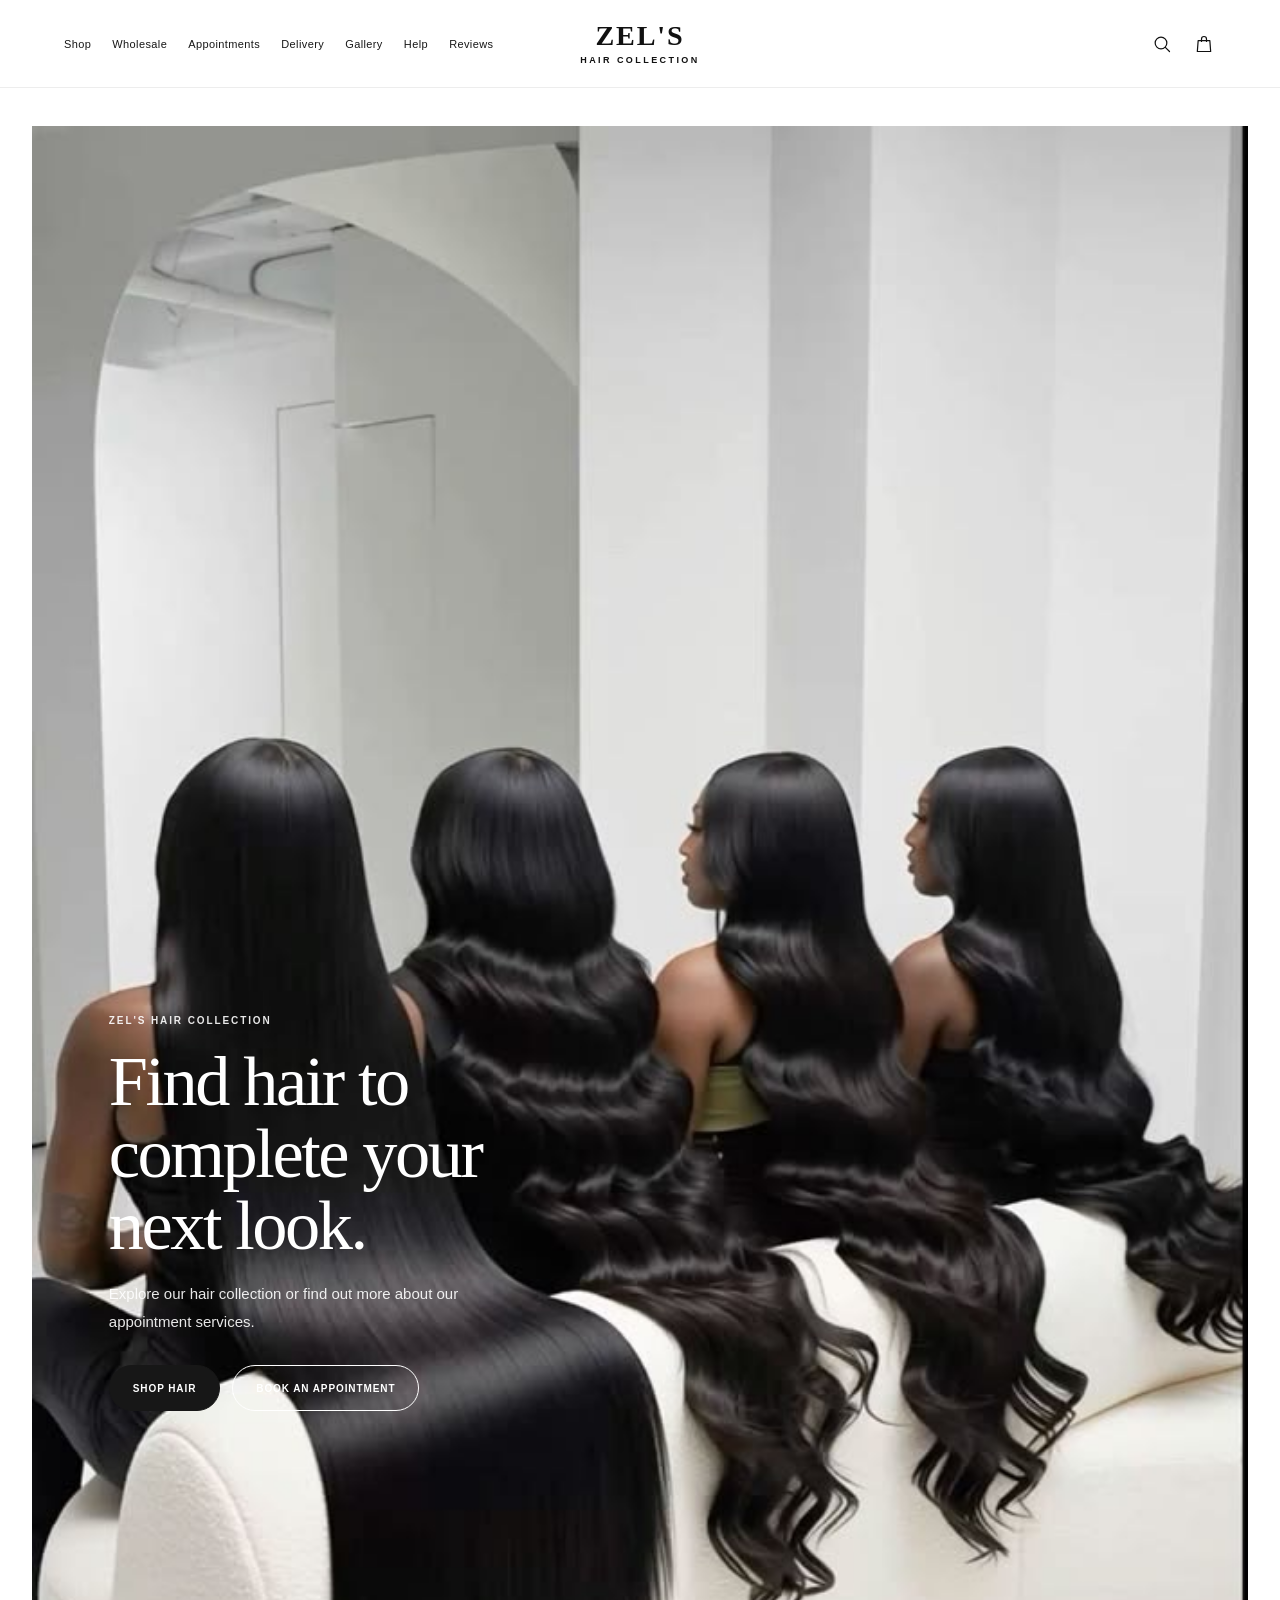
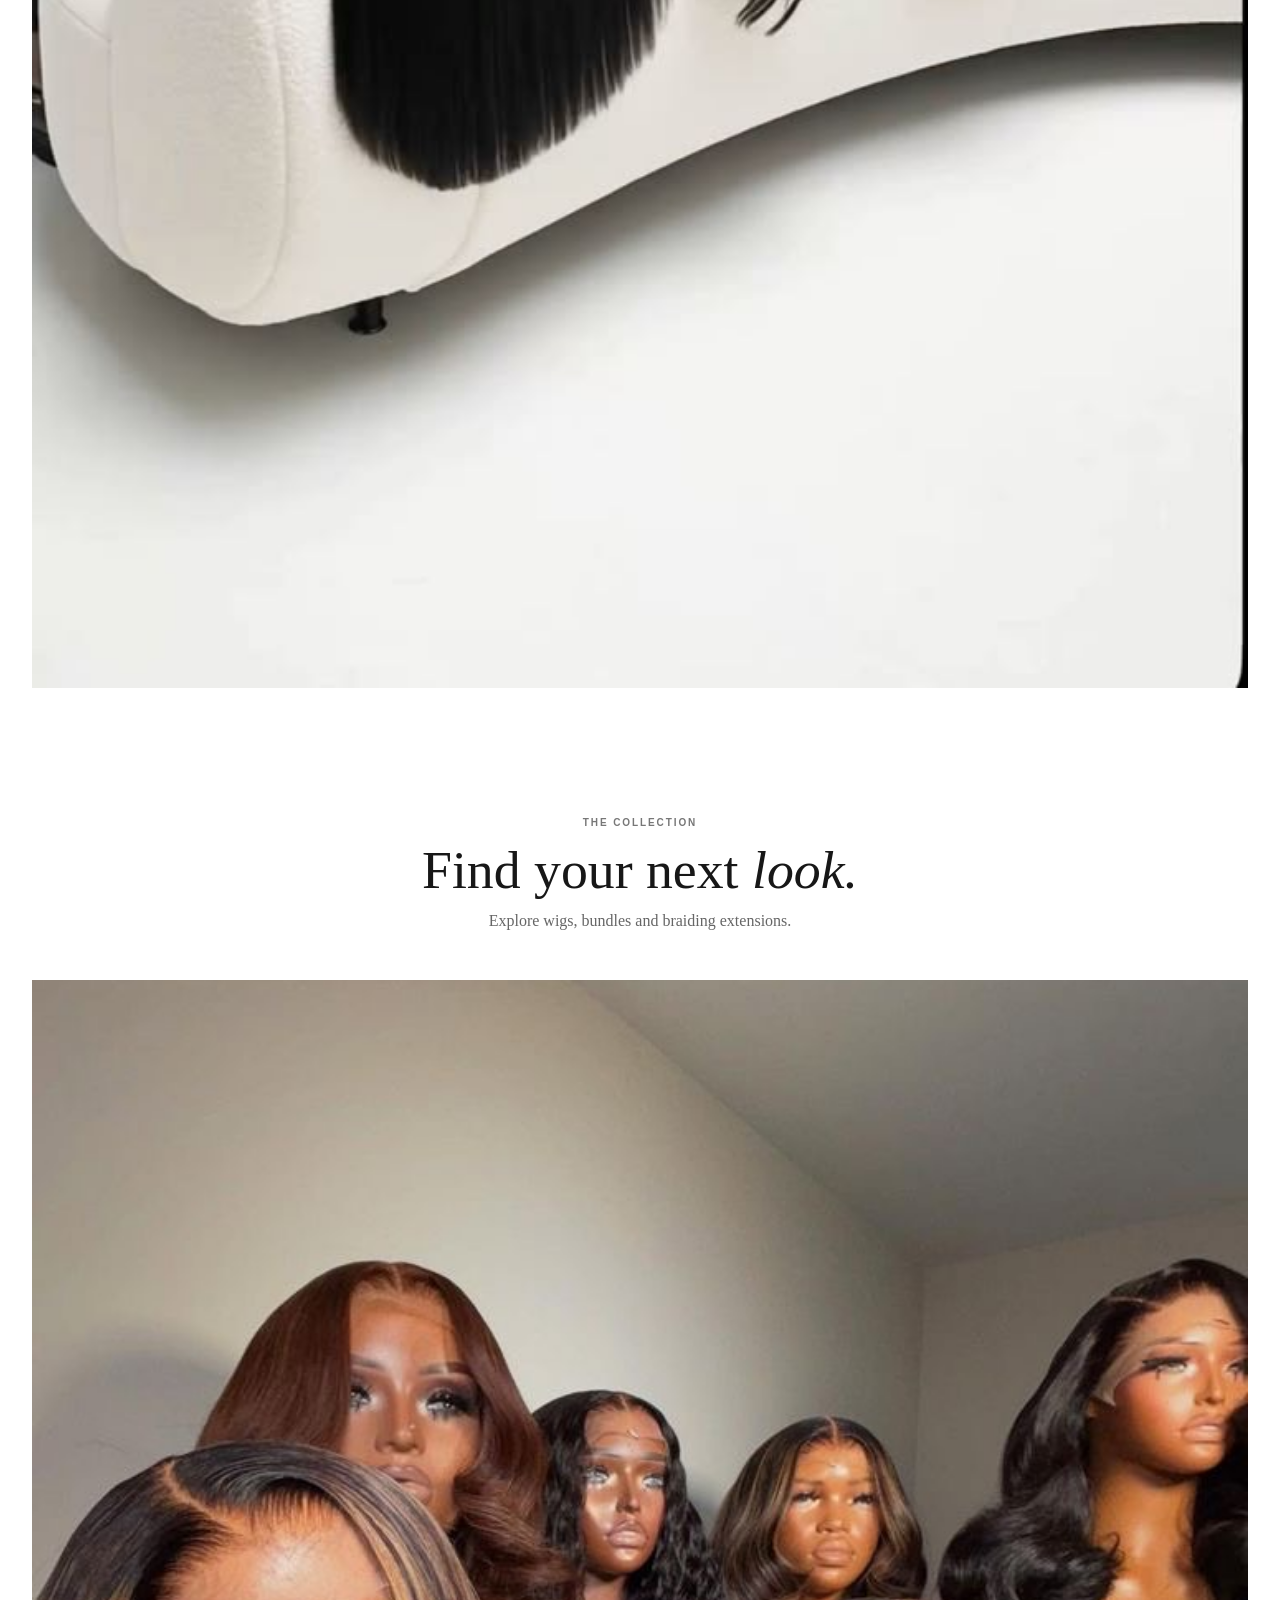
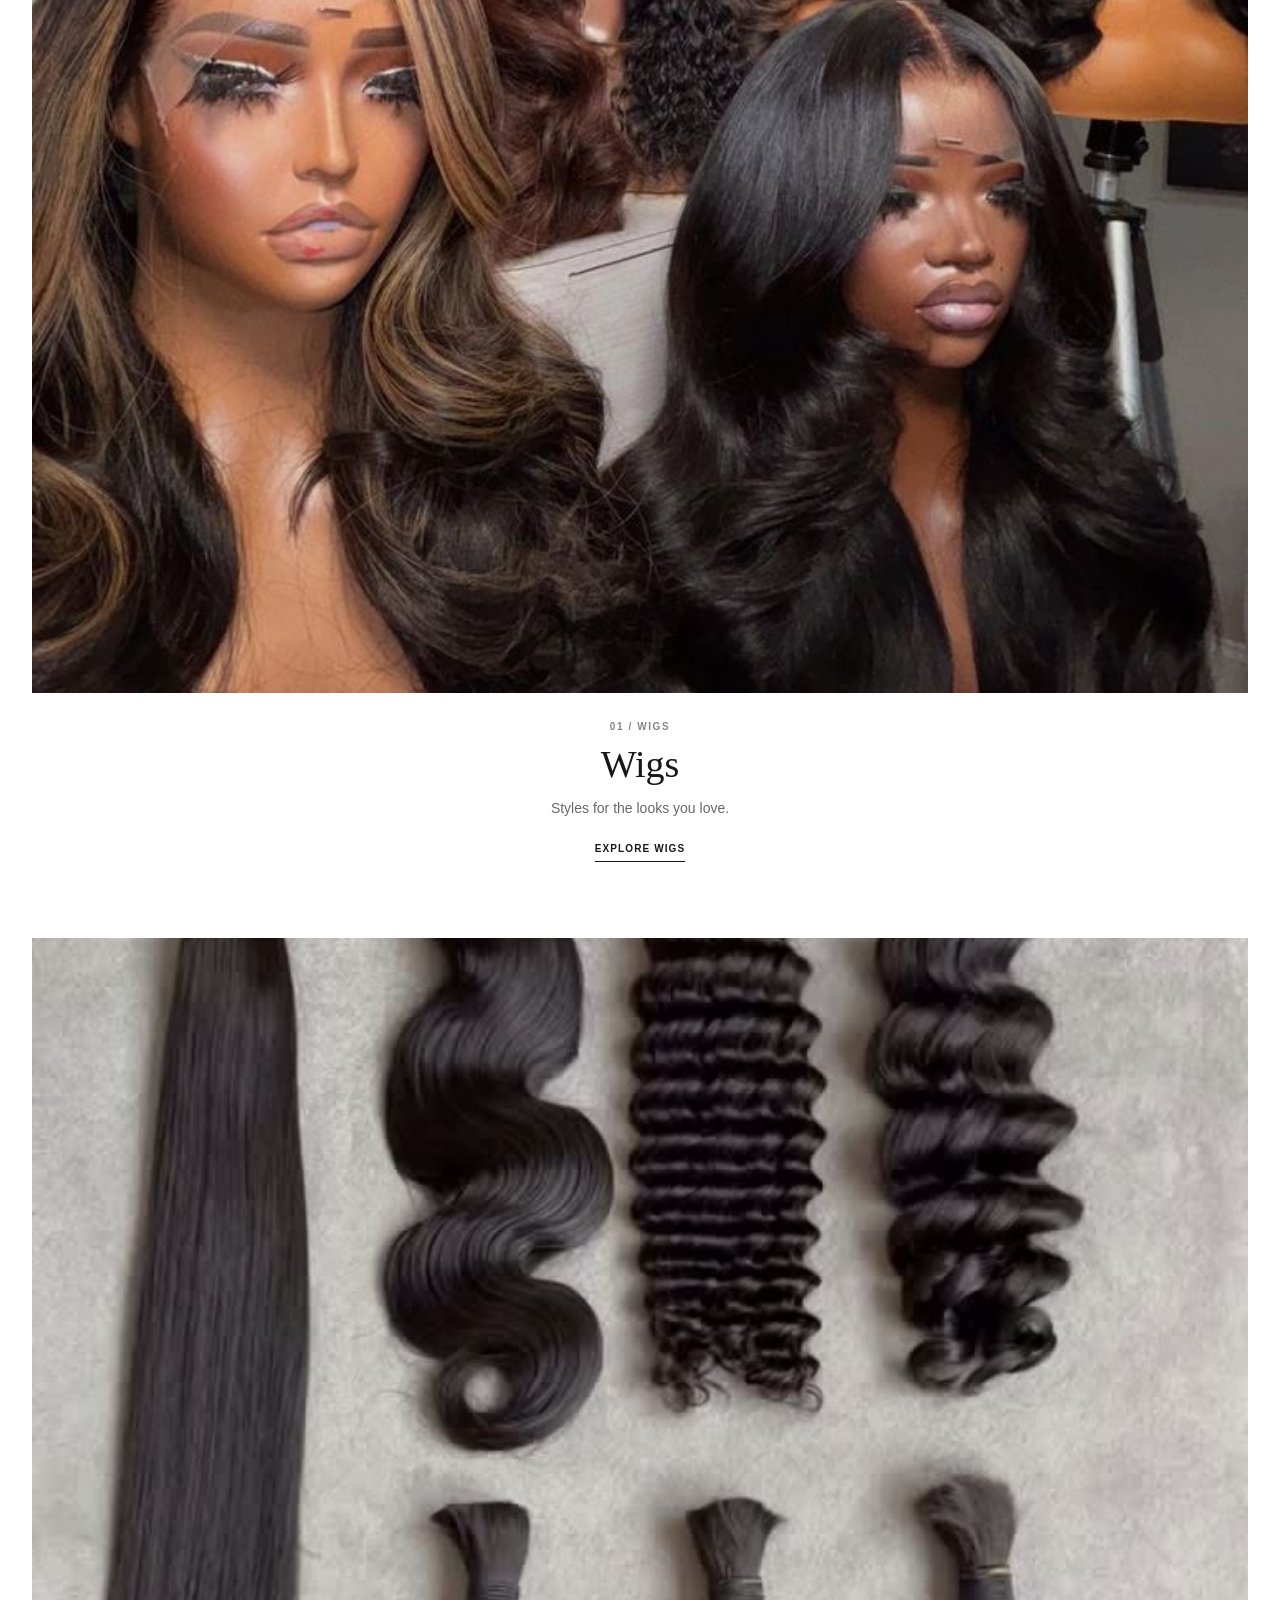
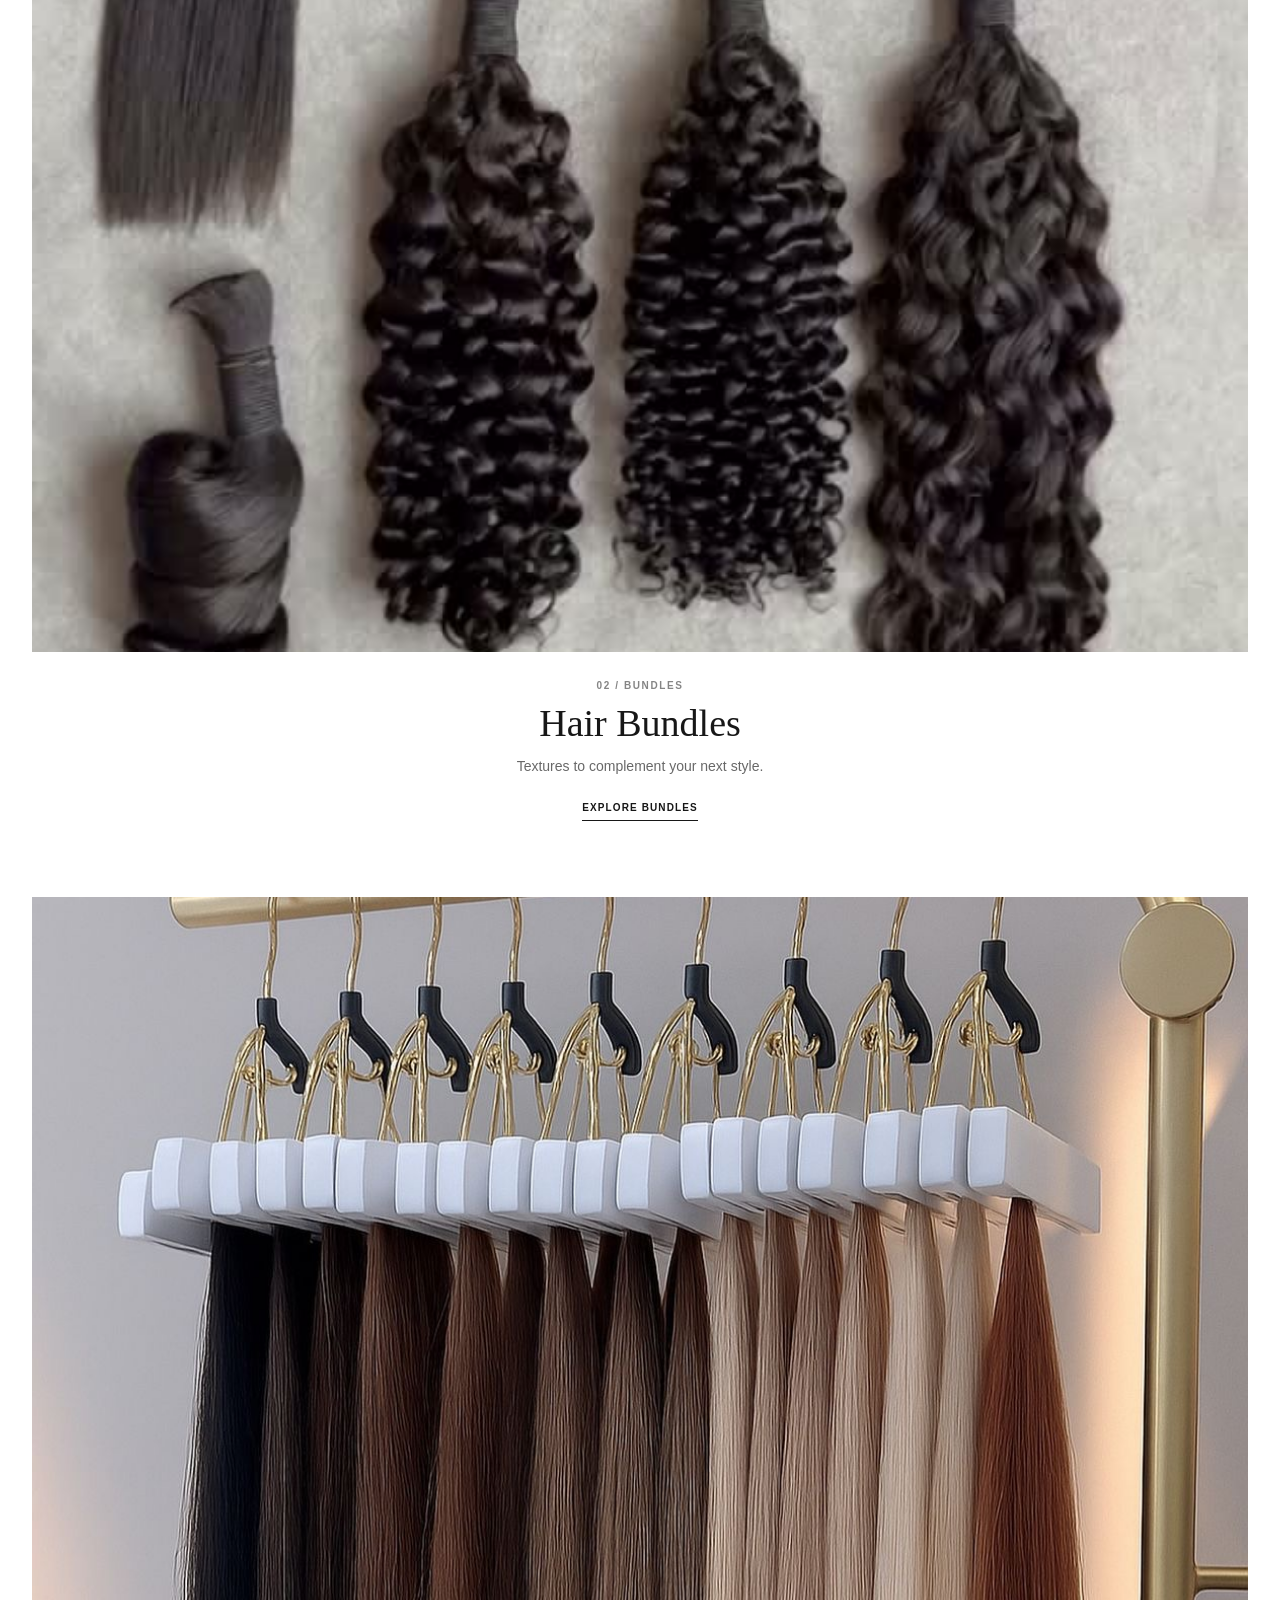
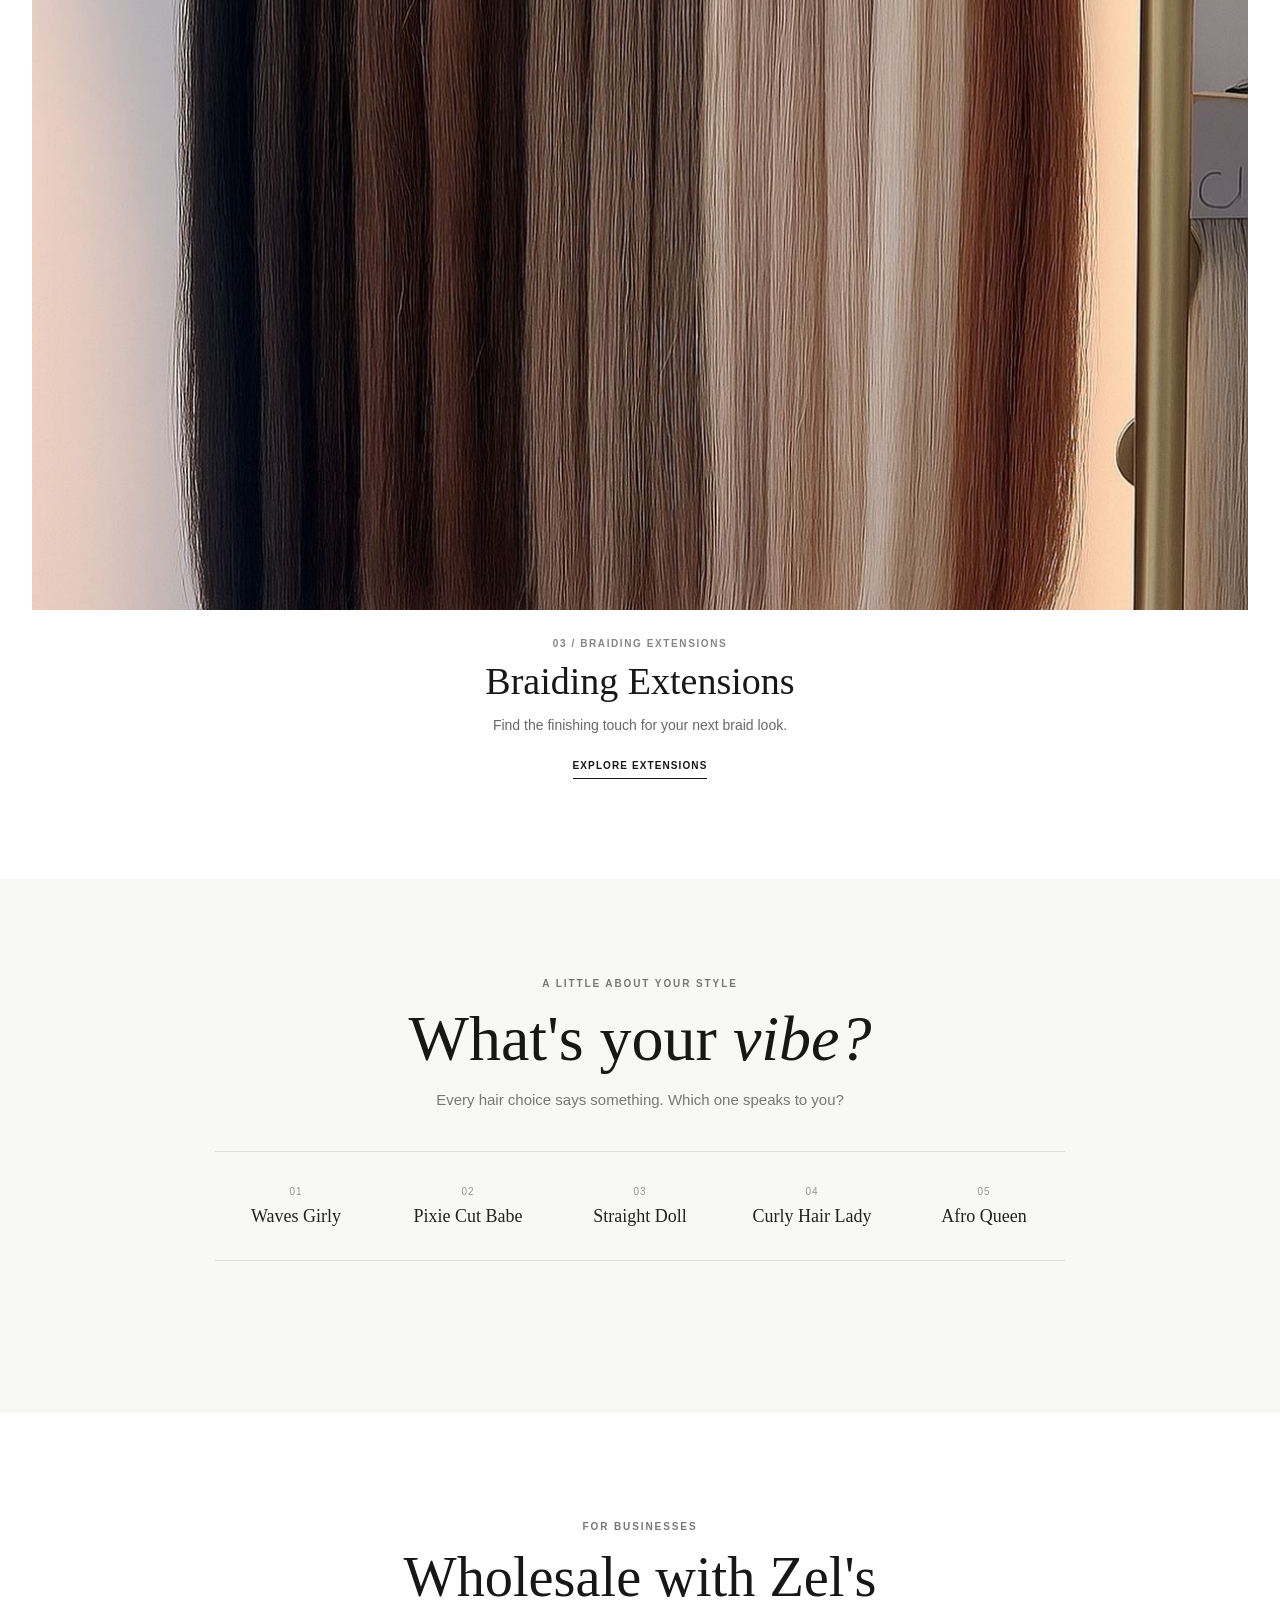
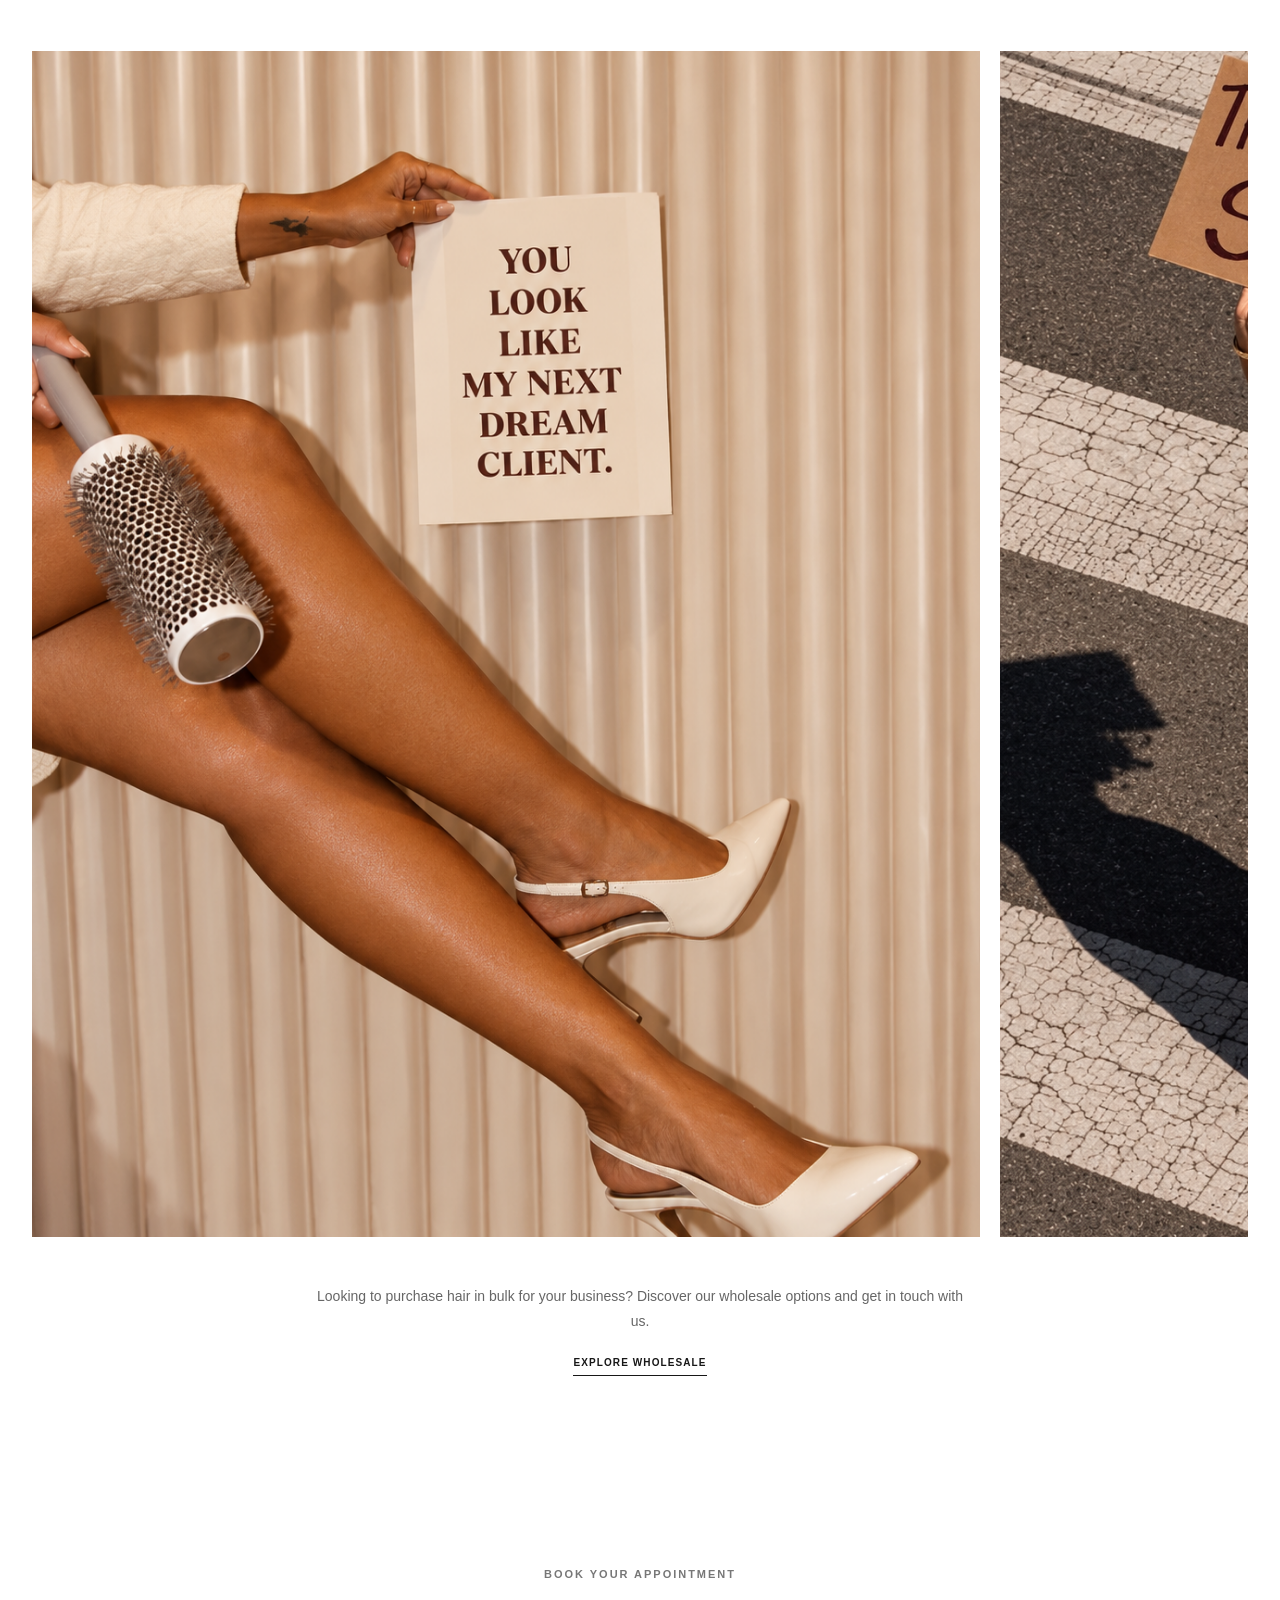
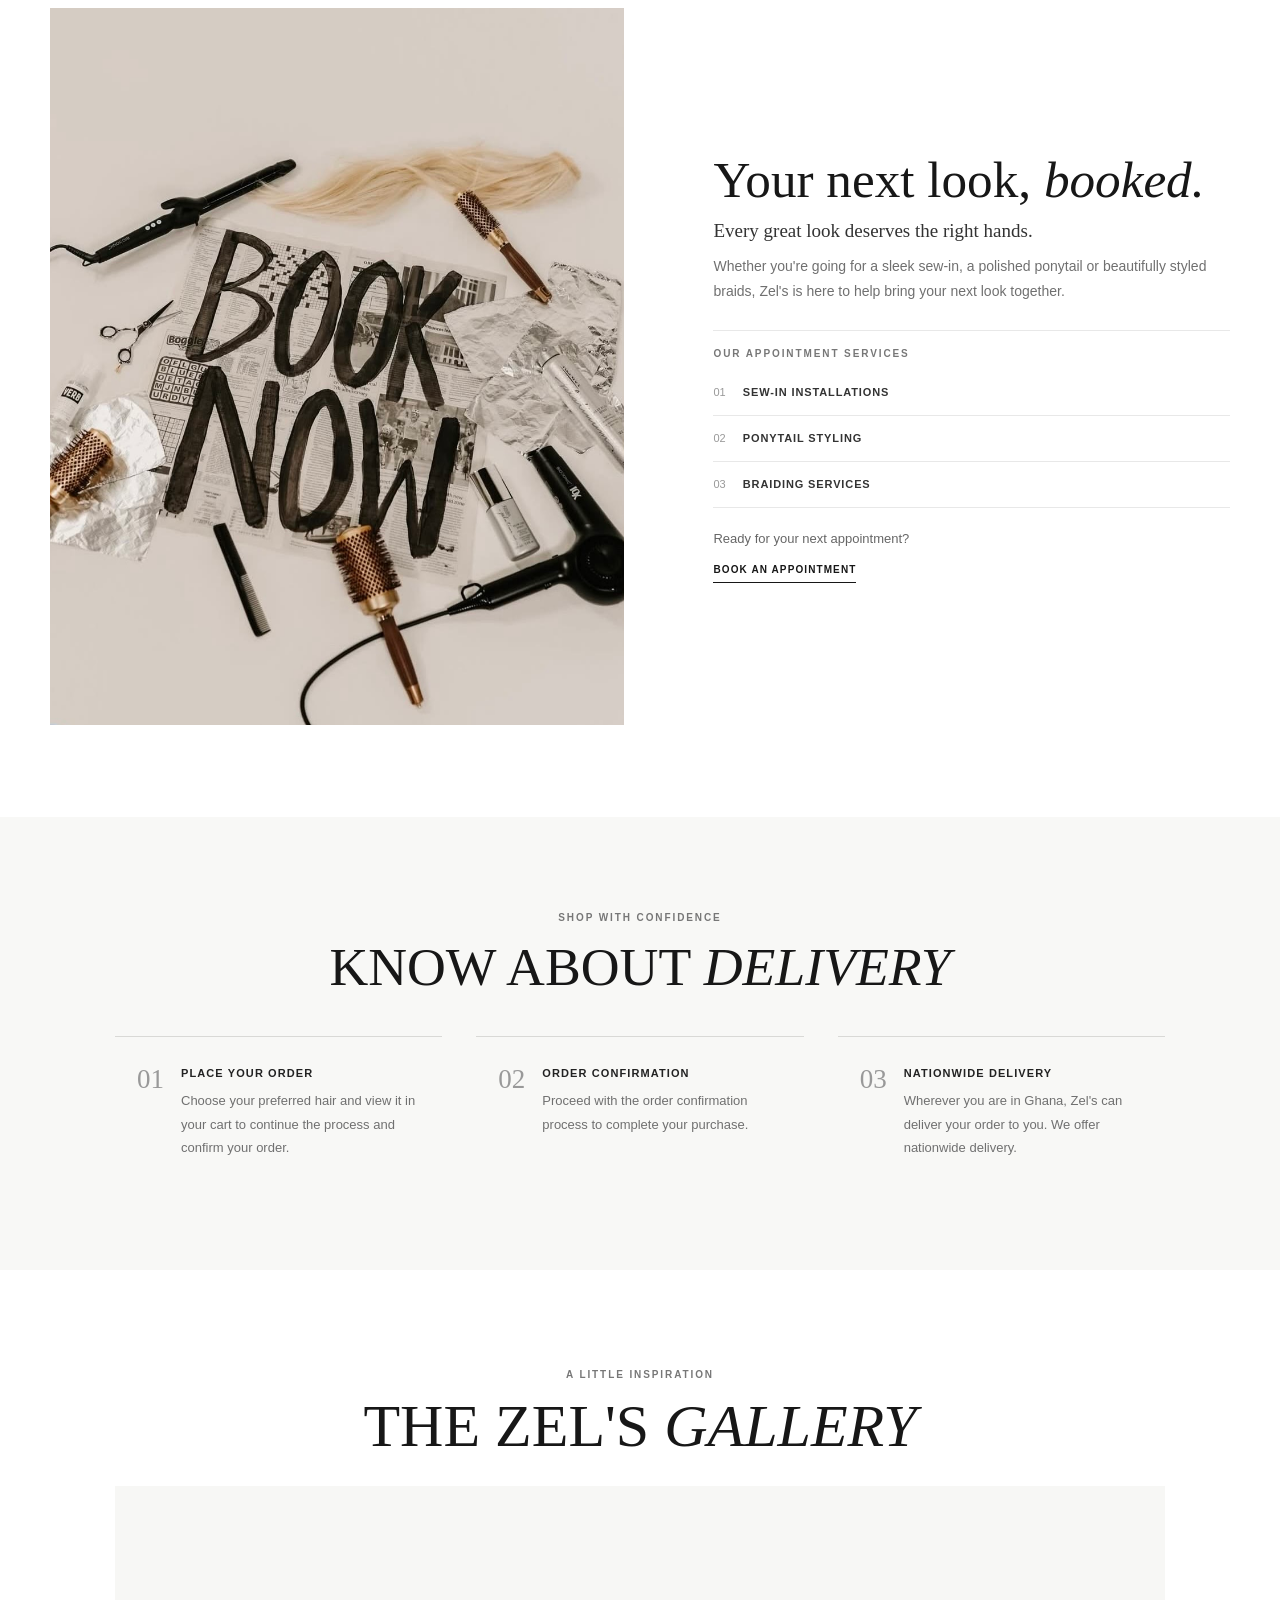
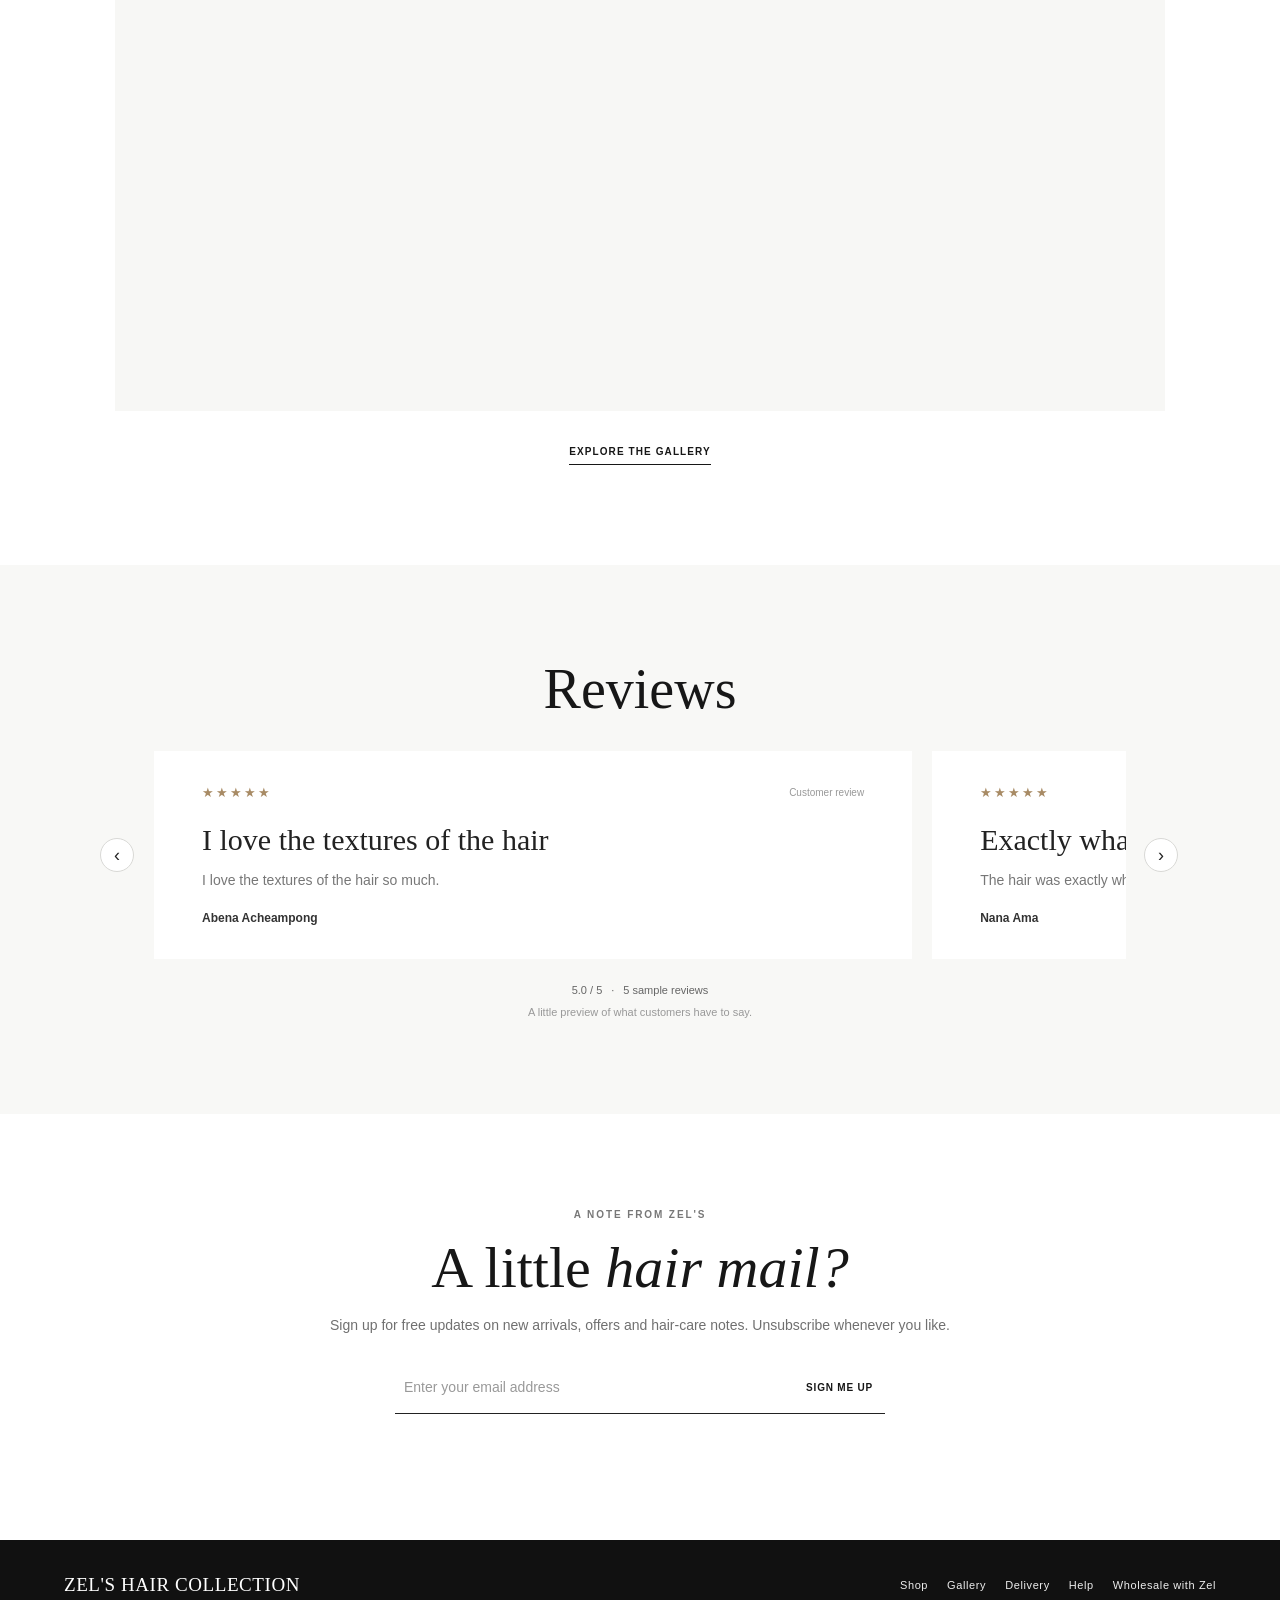
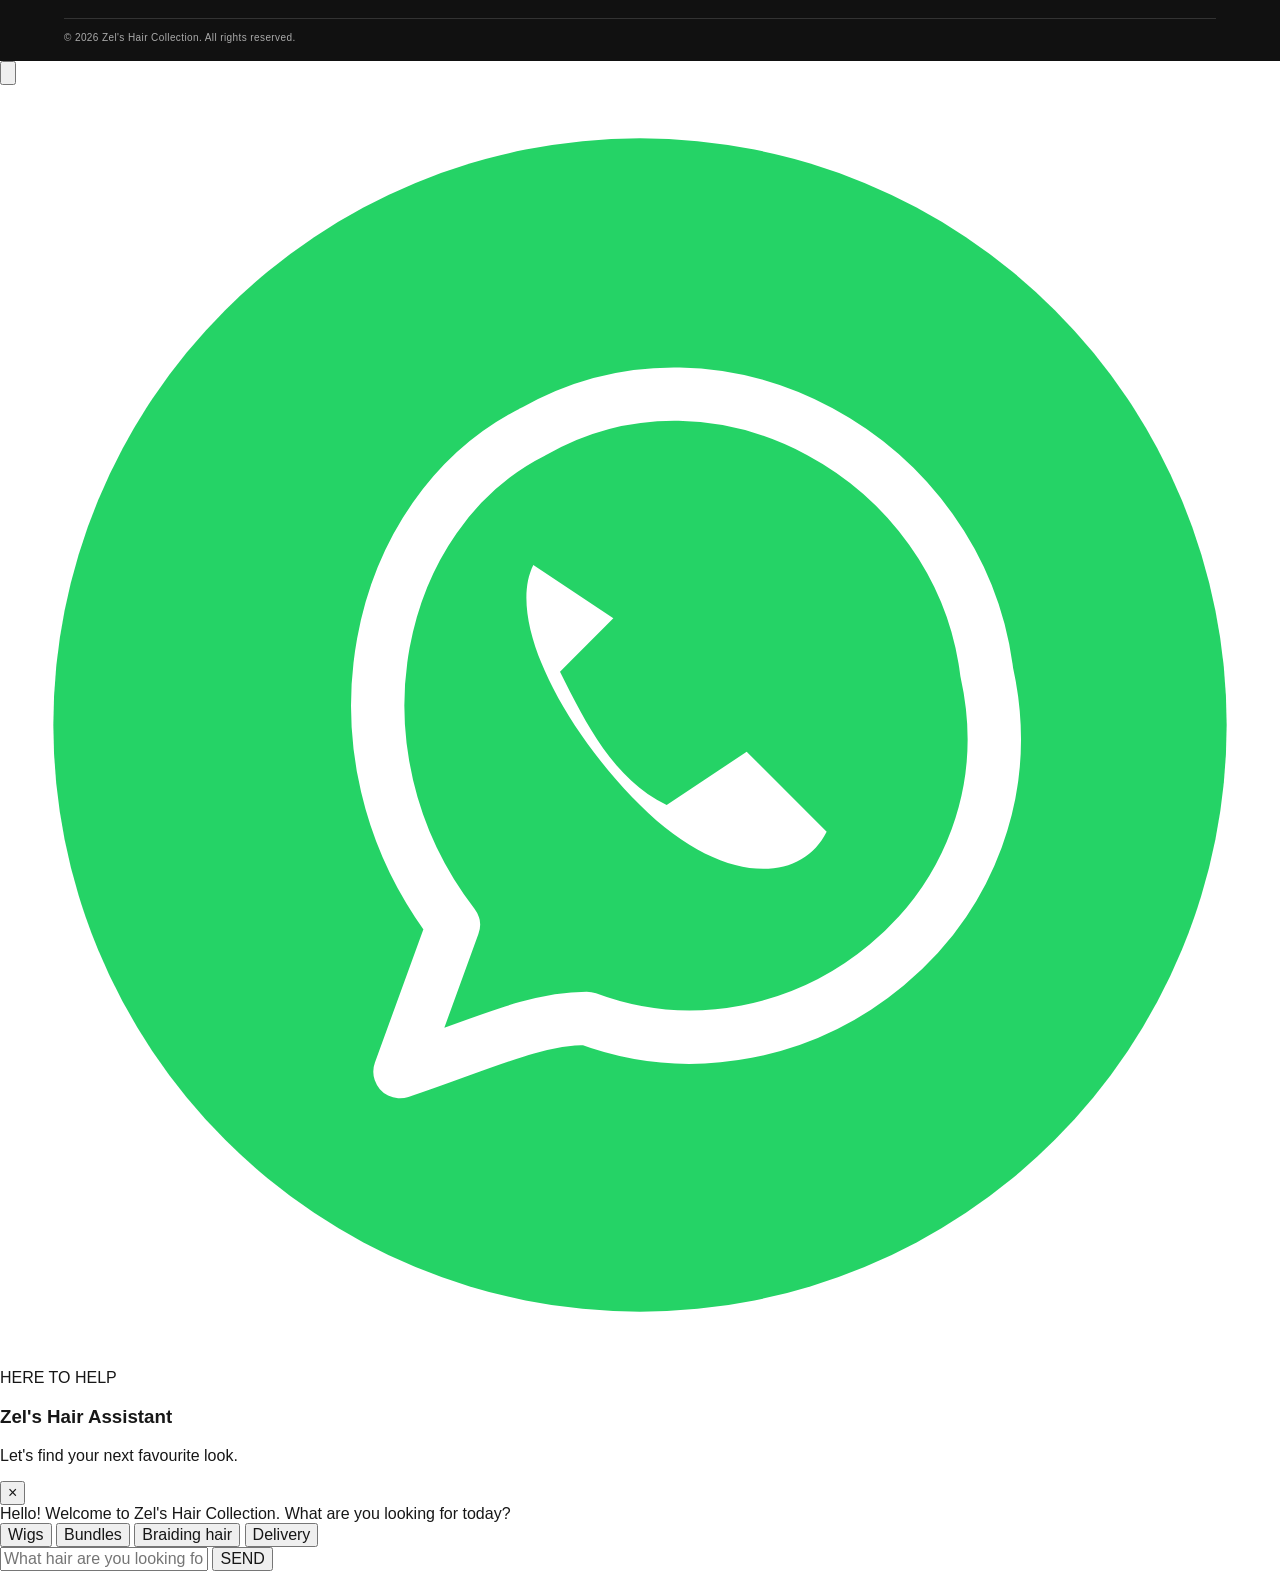
==== index.html @ b352ea3d "Implement floating contact tools and AI assistant Added floating contact tools and AI chat panel for" ====
<!DOCTYPE html>
<html lang="en">
<head>
    <meta charset="UTF-8">
    <meta name="viewport" content="width=device-width, initial-scale=1.0">

    <meta name="theme-color" content="#ffffff">
    <meta name="description" content="Explore wigs, hair bundles, braiding extensions, appointments and wholesale with Zel's Hair Collection.">
    <title>Zel's Hair Collection | Hair for Your Next Look</title>

    <link rel="stylesheet" href="style.css">
</head>

<body>
<!-- Main Header -->
    <header class="site-header">

        <!-- Hamburger Menu -->
        <button class="header-icon menu-button"
                type="button"
                aria-label="Open menu" aria-controls="mainNav" aria-expanded="false">

            <svg viewBox="0 0 24 24" aria-hidden="true">
                <path d="M3 7H21"></path>
                <path d="M3 12H21"></path>
                <path d="M3 17H21"></path>
            </svg>

        </button>

        <nav class="main-nav" id="mainNav" aria-label="Main navigation">
            <a href="#shop">Shop</a>
            <a href="#wholesale">Wholesale</a>
            <a href="#appointments">Appointments</a>
            <a href="#delivery">Delivery</a>
            <a href="#gallery">Gallery</a>
            <a href="help.html">Help</a>
            <a href="#reviews">Reviews</a>
        </nav>

        <!-- Brand Wordmark -->
        <a href="index.html" class="brand-name" aria-label="Zel's Hair Collection home">
            <span class="brand-main">ZEL'S</span>
            <span class="brand-sub">HAIR COLLECTION</span>
        </a>

        <!-- Header Actions -->
        <div class="header-actions">

            <!-- Search -->
            <a class="header-icon search-button"
               href="#shop"
               aria-label="Browse hair collections">

                <svg viewBox="0 0 24 24" aria-hidden="true">
                    <circle cx="10.8" cy="10.8" r="7"></circle>
                    <path d="M16 16L21 21"></path>
                </svg>

            </a>

            <!-- Shopping Bag / Shop shortcut -->
            <a class="header-icon cart-button"
               href="shop.html"
               aria-label="Shop hair">

                <svg viewBox="0 0 24 24" aria-hidden="true">
                    <path d="M5 8H19L20 21H4L5 8Z"></path>
                    <path d="M9 9V6A3 3 0 0 1 15 6V9"></path>
                </svg>

            </a>

        </div>

    </header>

<!-- HERO SECTION -->

<main>

    <section class="hero" aria-labelledby="heroTitle">
        <img
            src="IMG_4632.jpeg"
            alt="Four hair looks from Zel's Hair Collection, showing sleek straight and flowing wave textures"
            class="hero-image"
            fetchpriority="high"
        >

        <div class="hero-overlay" aria-hidden="true"></div>

        <div class="hero-content">
            <p class="hero-eyebrow">ZEL'S HAIR COLLECTION</p>
            <h1 class="hero-heading" id="heroTitle">Find hair to complete your next look.</h1>
            <p class="hero-description">
                Explore our hair collection or find out more about
                our appointment services.
            </p>

            <div class="hero-buttons">
                <a href="shop.html" class="hero-btn shop-btn">SHOP HAIR</a>
                <a href="appointments.html" class="hero-btn appointment-btn">BOOK AN APPOINTMENT</a>
            </div>
        </div>
    </section>

</main>
<section class="shop-categories" id="shop" aria-labelledby="shopTitle">
    <div class="category-intro scroll-reveal">
        <span>THE COLLECTION</span>
        <h2 id="shopTitle">Find your next <em>look.</em></h2>
        <p>Explore wigs, bundles and braiding extensions.</p>
    </div>

    <div class="category-grid">
        <article class="category-card scroll-reveal" id="wigs">
            <a class="category-card-image" href="shop.html#wigs" aria-label="Explore wigs">
                <img src="IMG_4551.jpeg" alt="Wigs collection" loading="lazy">
            </a>
            <div class="category-card-info">
                <span class="category-number">01 / WIGS</span>
                <h3>Wigs</h3>
                <p>Styles for the looks you love.</p>
                <a href="shop.html#wigs" class="category-link">EXPLORE WIGS</a>
            </div>
        </article>

        <article class="category-card scroll-reveal" id="bundles">
            <a class="category-card-image" href="shop.html#bundles" aria-label="Explore hair bundles">
                <img src="IMG_4550.jpeg" alt="Hair bundles collection" loading="lazy">
            </a>
            <div class="category-card-info">
                <span class="category-number">02 / BUNDLES</span>
                <h3>Hair Bundles</h3>
                <p>Textures to complement your next style.</p>
                <a href="shop.html#bundles" class="category-link">EXPLORE BUNDLES</a>
            </div>
        </article>

        <article class="category-card scroll-reveal" id="braiding">
            <a class="category-card-image" href="shop.html#braiding-extensions" aria-label="Explore braiding extensions">
                <img src="IMG_4549.jpeg" alt="Braiding extensions collection" loading="lazy">
            </a>
            <div class="category-card-info">
                <span class="category-number">03 / BRAIDING EXTENSIONS</span>
                <h3>Braiding Extensions</h3>
                <p>Find the finishing touch for your next braid look.</p>
                <a href="shop.html#braiding-extensions" class="category-link">EXPLORE EXTENSIONS</a>
            </div>
        </article>
    </div>
</section>
<!-- WHAT'S YOUR VIBE SECTION -->

<section class="vibe-section" id="vibe">

    <div class="vibe-content">

        <span class="vibe-eyebrow">A LITTLE ABOUT YOUR STYLE</span>

        <h2 class="vibe-title">
    What's your <em>vibe?</em>
</h2>

        <p class="vibe-description">
            Every hair choice says something.
            Which one speaks to you?
        </p>

        <div class="vibe-options">

            <button type="button" class="vibe-option" aria-pressed="false" data-vibe="waves">
                <span class="vibe-number">01</span>
                <span class="vibe-name">Waves Girly</span>
            </button>

            <button type="button" class="vibe-option" aria-pressed="false" data-vibe="pixie">
                <span class="vibe-number">02</span>
                <span class="vibe-name">Pixie Cut Babe</span>
            </button>

            <button type="button" class="vibe-option" aria-pressed="false" data-vibe="straight">
                <span class="vibe-number">03</span>
                <span class="vibe-name">Straight Doll</span>
            </button>

            <button type="button" class="vibe-option" aria-pressed="false" data-vibe="curly">
                <span class="vibe-number">04</span>
                <span class="vibe-name">Curly Hair Lady</span>
            </button>

            <button type="button" class="vibe-option" aria-pressed="false" data-vibe="afro">
                <span class="vibe-number">05</span>
                <span class="vibe-name">Afro Queen</span>
            </button>

        </div>

        <div class="vibe-message" id="vibeMessage" aria-live="polite">
        </div>

    </div>

</section>
<!-- WHOLESALE PREVIEW -->

<section class="wholesale-preview" id="wholesale">

    <div class="wholesale-heading">
        <span class="wholesale-eyebrow">FOR BUSINESSES</span>
        <h2>Wholesale with Zel's</h2>
    </div>

    <div class="wholesale-carousel" tabindex="0" role="region" aria-label="Wholesale campaign images. Swipe or use the arrow keys to browse.">

        <div class="wholesale-track">

            <div class="wholesale-slide">
                <img
                    src="D8996C3D-050C-4C16-AF6B-3AB27FC91456.png"
                    alt="Zel's Hair Collection wholesale campaign"
                >
            </div>

            <div class="wholesale-slide">
                <img
                    src="F2ACBDA9-EA44-4B22-9827-C1923199E2FD.png"
                    alt="Wholesale with Zel's Hair Collection"
                >
            </div>

        </div>

    </div>

    <div class="wholesale-description">

        <p>
            Looking to purchase hair in bulk for your business?
            Discover our wholesale options and get in touch with us.
        </p>

        <a href="wholesale.html" class="wholesale-link">
            EXPLORE WHOLESALE
        </a>

    </div>

</section>

<!-- END WHOLESALE PREVIEW -->
<!-- APPOINTMENT PREVIEW SECTION -->

<section class="appointment-preview" id="appointments">

    <div class="appointment-heading">
        <h2>BOOK YOUR APPOINTMENT</h2>
    </div>

    <div class="appointment-image">
        <img
    src="IMG_4661.jpeg"
    alt="Book your next hair appointment with Zel's"
>
    </div>

    <div class="appointment-content">

        <h3>Your next look, <em>booked.</em></h3>

        <p class="appointment-intro">
            Every great look deserves the right hands.
        </p>

        <p class="appointment-description">
            Whether you're going for a sleek sew-in, a polished
            ponytail or beautifully styled braids, Zel's is here
            to help bring your next look together.
        </p>

        <div class="appointment-services">

            <span class="services-label">OUR APPOINTMENT SERVICES</span>

            <div class="service-item">
                <span>01</span>
                <p>SEW-IN INSTALLATIONS</p>
            </div>

            <div class="service-item">
                <span>02</span>
                <p>PONYTAIL STYLING</p>
            </div>

            <div class="service-item">
                <span>03</span>
                <p>BRAIDING SERVICES</p>
            </div>

        </div>

        <p class="appointment-closing">
            Ready for your next appointment?
        </p>

        <a href="appointments.html" class="appointment-link">
            BOOK AN APPOINTMENT
        </a>

    </div>

</section>

<!-- END APPOINTMENT PREVIEW -->
<!-- DELIVERY INFORMATION -->
<section class="delivery-section" id="delivery">

    <div class="delivery-heading">
        <span class="delivery-eyebrow">SHOP WITH CONFIDENCE</span>
        <h2>KNOW ABOUT <em>DELIVERY</em></h2>
    </div>

    <div class="delivery-steps">

        <div class="delivery-step">
            <span class="delivery-number">01</span>
            <div class="delivery-step-content">
                <h3>PLACE YOUR ORDER</h3>
                <p>
                    Choose your preferred hair and view it in your cart
                    to continue the process and confirm your order.
                </p>
            </div>
        </div>

        <div class="delivery-step">
            <span class="delivery-number">02</span>
            <div class="delivery-step-content">
                <h3>ORDER CONFIRMATION</h3>
                <p>
                    Proceed with the order confirmation process
                    to complete your purchase.
                </p>
            </div>
        </div>

        <div class="delivery-step">
            <span class="delivery-number">03</span>
            <div class="delivery-step-content">
                <h3>NATIONWIDE DELIVERY</h3>
                <p>
                    Wherever you are in Ghana, Zel's can deliver
                    your order to you. We offer nationwide delivery.
                </p>
            </div>
        </div>

    </div>

</section>
<!-- ZEL'S GALLERY & HAIR QUIZ -->
<section class="gallery-preview" id="gallery">

    <div class="gallery-heading">
        <span class="gallery-eyebrow">A LITTLE INSPIRATION</span>
        <h2>
            THE ZEL'S
            <em>GALLERY</em>
        </h2>
    </div>
    
    <div class="gallery-video">
        <video autoplay muted loop playsinline preload="metadata">
            <source src="89947edc-99c5-4650-9aa6-1e24f6a832fc.mp4" type="video/mp4">
            Your browser does not support this video.
        </video>
    </div>

    <a href="gallery.html" class="gallery-link">
        EXPLORE THE GALLERY
    </a>

</section>

    <!-- CUSTOMER REVIEWS -->

<section class="reviews-section" id="reviews">

    <h2 class="reviews-heading">Reviews</h2>

    <div class="reviews-carousel">
        <button class="review-arrow" id="prevReview" type="button" aria-label="Previous review">‹</button>
        <div class="reviews-viewport" aria-live="polite">
            <div class="reviews-track">

        <article class="review-card">
            <div class="review-top">
                <div class="review-stars" aria-label="5 out of 5 stars">
                    <span>★</span><span>★</span><span>★</span><span>★</span><span>★</span>
                </div>
                <span class="review-label">Customer review</span>
            </div>
            <h3 class="review-title">I love the textures of the hair</h3>
            <p class="review-message">I love the textures of the hair so much.</p>
            <div class="review-author">Abena Acheampong</div>
        </article>

        <article class="review-card">
            <div class="review-top">
                <div class="review-stars" aria-label="5 out of 5 stars">
                    <span>★</span><span>★</span><span>★</span><span>★</span><span>★</span>
                </div>
                <span class="review-label">Customer review</span>
            </div>
            <h3 class="review-title">Exactly what I was looking for</h3>
            <p class="review-message">The hair was exactly what I was looking for. I'm so happy with my purchase.</p>
            <div class="review-author">Nana Ama</div>
        </article>

        <article class="review-card">
            <div class="review-top">
                <div class="review-stars" aria-label="5 out of 5 stars">
                    <span>★</span><span>★</span><span>★</span><span>★</span><span>★</span>
                </div>
                <span class="review-label">Customer review</span>
            </div>
            <h3 class="review-title">Beautiful hair quality</h3>
            <p class="review-message">Beautiful quality and the hair feels so soft.</p>
            <div class="review-author">Esi Mensah</div>
        </article>

        <article class="review-card">
            <div class="review-top">
                <div class="review-stars" aria-label="5 out of 5 stars">
                    <span>★</span><span>★</span><span>★</span><span>★</span><span>★</span>
                </div>
                <span class="review-label">Customer review</span>
            </div>
            <h3 class="review-title">Absolutely love my hair</h3>
            <p class="review-message">I absolutely love my hair. Definitely ordering again!</p>
            <div class="review-author">Akosua</div>
        </article>

        <article class="review-card">
            <div class="review-top">
                <div class="review-stars" aria-label="5 out of 5 stars">
                    <span>★</span><span>★</span><span>★</span><span>★</span><span>★</span>
                </div>
                <span class="review-label">Customer review</span>
            </div>
            <h3 class="review-title">Exceeded my expectations</h3>
            <p class="review-message">The quality exceeded my expectations. Really lovely hair.</p>
            <div class="review-author">Mabel Owusu</div>
        </article>

            </div>
        </div>
        <button class="review-arrow" id="nextReview" type="button" aria-label="Next review">›</button>
    </div>

    <div class="review-summary">
        <span>5.0 / 5</span>
        <span>·</span>
        <span>5 sample reviews</span>
    </div>

    <p class="review-disclaimer">
        A little preview of what customers have to say.
    </p>
</section>
    <!-- PERMANENT NEWSLETTER SECTION -->
<section class="newsletter" id="newsletter" aria-labelledby="newsletterTitle">
    <div class="newsletter-inner">
        <span class="newsletter-eyebrow">A NOTE FROM ZEL'S</span>
        <h2 id="newsletterTitle">A little <em>hair mail?</em></h2>
        <p>Sign up for free updates on new arrivals, offers and hair-care notes. Unsubscribe whenever you like.</p>
        <form class="newsletter-form" id="newsletterForm">
            <label class="visually-hidden" for="newsletterEmail">Email address</label>
            <input type="email" id="newsletterEmail" name="email" placeholder="Enter your email address" autocomplete="email" required>
            <button type="submit">SIGN ME UP</button>
        </form>
        <p class="form-message" id="newsletterFeedback" aria-live="polite"></p>
    </div>
</section>

<!-- SHORT BLACK FOOTER -->
<footer class="zels-footer">
    <div class="zels-footer-content">
        <a href="index.html" class="zels-footer-brand">ZEL'S HAIR COLLECTION</a>
        <nav class="zels-footer-links" aria-label="Footer navigation">
            <a href="shop.html">Shop</a>
            <a href="gallery.html">Gallery</a>
            <a href="#delivery">Delivery</a>
            <a href="help.html">Help</a>
            <a href="wholesale.html">Wholesale with Zel</a>
        </nav>
    </div>
    <div class="zels-footer-bottom">
        <p>© 2026 Zel's Hair Collection. All rights reserved.</p>
    </div>
</footer>
<script src="script.js" defer></script>

<!-- ZEL'S FLOATING CONTACT TOOLS -->

<div class="zels-floating-tools">

    <!-- ZEL'S AI -->
    <button
        class="zels-ai-button"
        id="zelsAiButton"
        aria-label="Open Zel's AI assistant"
        aria-expanded="false"
        type="button"
    >
        <svg viewBox="0 0 48 48" aria-hidden="true">
            <path d="M24 5 L28.5 18.5 L42 23 L28.5 27.5 L24 41 L19.5 27.5 L6 23 L19.5 18.5 Z"
                  fill="none" stroke="currentColor" stroke-width="1.7"
                  stroke-linejoin="round"/>
        </svg>
    </button>

    <!-- WHATSAPP -->
    <a
        class="zels-whatsapp"
        href="https://wa.me/233536115258"
        target="_blank"
        rel="noopener noreferrer"
        aria-label="Chat with Zel's on WhatsApp"
    >
        <svg viewBox="0 0 48 48" aria-hidden="true">
            <circle cx="24" cy="24" r="22" fill="#25D366"/>
            <path d="M15 37 L17 31.5 C12 25 14 16 20 13
                     C27 9 36 14 37 22 C39 31 30 38 22 35
                     C20 35 18 36 15 37Z"
                  fill="none" stroke="#fff" stroke-width="2"
                  stroke-linejoin="round"/>
            <path d="M20 18 C19 20 21 24 24 27
                     C27 30 30 30 31 28
                     L28 25 L25 27
                     C23 26 22 24 21 22
                     L23 20Z"
                  fill="#fff"/>
        </svg>
    </a>

</div>

<!-- AI CHAT PANEL -->
<div class="zels-ai-panel" id="zelsAiPanel">

    <div class="zels-ai-header">
        <div>
            <span class="zels-ai-status">HERE TO HELP</span>
            <h3>Zel's Hair Assistant</h3>
            <p>Let's find your next favourite look.</p>
        </div>

        <button id="zelsAiClose" type="button" aria-label="Close assistant">
            ×
        </button>
    </div>

    <div class="zels-ai-chat" id="zelsAiChat">
        <div class="zels-ai-message">
            Hello! Welcome to Zel's Hair Collection.
            What are you looking for today?
        </div>

        <div class="zels-ai-suggestions">
            <button type="button" data-question="I'm looking for wigs">Wigs</button>
            <button type="button" data-question="Show me hair bundles">Bundles</button>
            <button type="button" data-question="I'm looking for braiding hair">Braiding hair</button>
            <button type="button" data-question="Tell me about delivery">Delivery</button>
        </div>
    </div>

    <form class="zels-ai-input" id="zelsAiForm">
        <input
            type="text"
            id="zelsAiInput"
            placeholder="What hair are you looking for?"
            autocomplete="off"
        >
        <button type="submit">SEND</button>
    </form>

    <div class="zels-ai-predictions" id="zelsAiPredictions"></div>

</div>
</body>
</html>
---- style.css ----
/* ZEL'S HAIR COLLECTION — CLEAN WHITE EDITORIAL REDESIGN */

:root {
  --page: #ffffff;
  --ink: #171717;
  --muted: #707070;
  --line: #e8e8e8;
  --soft: #f7f7f5;
  --accent: #d9b7a5;
  --header-height: 82px;
  --content-width: 1240px;
}

* { box-sizing: border-box; }
html { scroll-behavior: smooth; scroll-padding-top: calc(var(--header-height) + 18px); }
body {
  margin: 0;
  background: var(--page);
  color: var(--ink);
  font-family: Montserrat, Arial, sans-serif;
  -webkit-font-smoothing: antialiased;
  text-rendering: optimizeLegibility;
}
img, video { display: block; max-width: 100%; }
a { color: inherit; }
button, input { font: inherit; }
button { color: inherit; }

/* HEADER — solid white, sticky, no frosted glass */
.site-header {
  position: sticky;
  top: 0;
  z-index: 1000;
  width: 100%;
  min-height: var(--header-height);
  padding: 0 clamp(22px, 5vw, 76px);
  display: grid;
  grid-template-columns: minmax(0, 1fr) auto minmax(0, 1fr);
  align-items: center;
  gap: 28px;
  background: #fff;
  border-bottom: 1px solid #ededed;
  box-shadow: none;
}
.main-nav {
  display: flex;
  align-items: center;
  justify-content: flex-start;
  gap: clamp(13px, 1.65vw, 25px);
  min-width: 0;
}
.main-nav a,
.zels-footer-links a {
  color: var(--ink);
  text-decoration: none;
  font-size: 10px;
  font-weight: 500;
  letter-spacing: .055em;
  white-space: nowrap;
  transition: opacity .2s ease;
}
.main-nav a:hover, .zels-footer-links a:hover { opacity: .55; }
.brand-name {
  justify-self: center;
  color: #111;
  text-decoration: none;
  text-align: center;
  white-space: nowrap;
  font-family: Georgia, 'Times New Roman', serif;
  font-size: clamp(19px, 2vw, 25px);
  font-weight: 500;
  letter-spacing: .025em;
}
.header-actions {
  display: flex;
  align-items: center;
  justify-content: flex-end;
  gap: 19px;
}
.header-icon {
  width: 25px;
  height: 30px;
  padding: 2px;
  display: inline-flex;
  align-items: center;
  justify-content: center;
  color: #111;
  background: transparent;
  border: 0;
  text-decoration: none;
  cursor: pointer;
}
.header-icon svg {
  width: 20px;
  height: 20px;
  fill: none;
  stroke: currentColor;
  stroke-width: 1.45;
  stroke-linecap: round;
  stroke-linejoin: round;
}
.menu-button { display: none; }

/* HERO — balanced editorial split, controlled image dimensions */
.hero {
  width: min(100% - 48px, var(--content-width));
  min-height: 0;
  margin: 34px auto 82px;
  display: grid;
  grid-template-columns: minmax(0, .88fr) minmax(360px, 1.12fr);
  align-items: center;
  gap: clamp(35px, 6vw, 88px);
  position: relative;
  background: #fff;
  overflow: hidden;
}
.hero-image {
  grid-column: 2;
  grid-row: 1;
  width: 100%;
  height: clamp(470px, 48vw, 650px);
  object-fit: cover;
  object-position: center 48%;
  background: #f4f4f2;
}
.hero-overlay { display: none; }
.hero-content {
  grid-column: 1;
  grid-row: 1;
  position: relative;
  z-index: 1;
  width: 100%;
  max-width: 490px;
  padding: 36px 0 36px clamp(8px, 2vw, 28px);
  color: var(--ink);
  text-align: left;
}
.hero-eyebrow, .category-intro span, .vibe-eyebrow,
.wholesale-eyebrow, .gallery-eyebrow, .newsletter-eyebrow,
.delivery-eyebrow, .services-label {
  display: block;
  color: #777;
  font-size: 9px;
  font-weight: 600;
  letter-spacing: .19em;
  line-height: 1.7;
}
.hero-heading {
  max-width: 520px;
  margin: 17px 0 18px;
  color: #151515;
  font-family: Georgia, 'Times New Roman', serif;
  font-size: clamp(42px, 5.1vw, 70px);
  font-weight: 400;
  line-height: 1.04;
  letter-spacing: -.035em;
}
.hero-description {
  max-width: 390px;
  margin: 0;
  color: #666;
  font-size: 12px;
  line-height: 1.95;
}
.hero-intro, .hero-details { color: #666; }
.hero-buttons {
  display: flex;
  flex-wrap: wrap;
  align-items: center;
  gap: 12px;
  margin-top: 30px;
}
.hero-btn {
  min-height: 43px;
  padding: 0 21px;
  display: inline-flex;
  align-items: center;
  justify-content: center;
  border: 1px solid #171717;
  border-radius: 999px;
  background: #fff;
  color: #171717;
  text-decoration: none;
  text-align: center;
  font-size: 9px;
  font-weight: 600;
  letter-spacing: .09em;
  transition: background .2s ease, color .2s ease, border-color .2s ease, transform .2s ease;
}
.hero-btn:hover, .hero-btn:focus-visible,
.hero-btn:active {
  background: #111;
  border-color: #111;
  color: #fff;
}
.hero-btn:active { transform: scale(.97); }
.shop-btn { background: #171717; color: #fff; }
.shop-btn:hover, .shop-btn:focus-visible { background: #000; color: #fff; }
.appointment-btn { background: #fff; color: #171717; }

/* SHARED UNDERLINED TEXT LINKS */
.category-link, .wholesale-link, .appointment-link,
.gallery-link, .gallery-quiz-link {
  width: fit-content;
  display: inline-block;
  padding: 0 0 5px;
  border: 0;
  border-bottom: 1px solid currentColor;
  background: transparent;
  color: #171717;
  text-decoration: none;
  font-size: 9px;
  font-weight: 600;
  letter-spacing: .11em;
  line-height: 1.5;
  transition: opacity .2s ease;
}
.category-link:hover, .wholesale-link:hover, .appointment-link:hover,
.gallery-link:hover, .gallery-quiz-link:hover { opacity: .55; }

/* SHOP CATEGORY INTRO AND ROWS */
.shop-categories {
  width: min(100% - 48px, var(--content-width));
  margin: 0 auto;
  padding: 28px 0 86px;
}
.category-intro {
  max-width: 580px;
  margin: 0 auto 48px;
  text-align: center;
}
.category-intro p {
  margin: 10px 0 0;
  color: #666;
  font-family: Georgia, 'Times New Roman', serif;
  font-size: clamp(19px, 2vw, 25px);
  line-height: 1.45;
}
.category-row {
  display: grid;
  grid-template-columns: minmax(0, 1fr) minmax(0, .82fr);
  align-items: center;
  gap: clamp(35px, 7vw, 105px);
  margin: 0 0 65px;
}
.category-row:last-child { margin-bottom: 0; }
.category-row.reverse { grid-template-columns: minmax(0, .82fr) minmax(0, 1fr); }
.category-row.reverse .category-image { order: 2; }
.category-row.reverse .category-info { order: 1; }
.category-image {
  width: 100%;
  aspect-ratio: 1 / 1;
  overflow: hidden;
  background: #f4f4f2;
}
.category-image img {
  width: 100%;
  height: 100%;
  object-fit: cover;
  object-position: center;
  transition: transform .65s ease;
}
.category-row:hover .category-image img { transform: scale(1.025); }
.category-info { max-width: 420px; }
.category-number {
  color: #858585;
  font-size: 9px;
  font-weight: 600;
  letter-spacing: .16em;
}
.category-info h2 {
  margin: 13px 0 12px;
  color: #171717;
  font-family: Georgia, 'Times New Roman', serif;
  font-size: clamp(34px, 4vw, 51px);
  font-weight: 400;
  line-height: 1.1;
}
.category-info p {
  max-width: 350px;
  margin: 0 0 23px;
  color: #6e6e6e;
  font-size: 11px;
  line-height: 1.9;
}

/* WHAT'S YOUR VIBE */
.vibe-section {
  padding: 85px 24px 92px;
  background: #f8f8f6;
}
.vibe-content { width: min(100%, 850px); margin: 0 auto; text-align: center; }
.vibe-title, .vibe-content h2 {
  margin: 12px 0;
  color: #171717;
  font-family: Georgia, 'Times New Roman', serif;
  font-size: clamp(39px, 5vw, 61px);
  font-weight: 400;
  line-height: 1.1;
}
.vibe-title em { font-weight: 400; }
.vibe-description { margin: 0 auto 35px; color: #777; font-size: 11px; line-height: 1.8; }
.vibe-options {
  display: grid;
  grid-template-columns: repeat(5, minmax(0, 1fr));
  gap: 10px;
  border-top: 1px solid #dededb;
  border-bottom: 1px solid #dededb;
}
.vibe-option {
  min-height: 92px;
  padding: 18px 8px;
  display: flex;
  flex-direction: column;
  align-items: center;
  justify-content: center;
  gap: 9px;
  border: 0;
  background: transparent;
  cursor: pointer;
  transition: background .2s ease;
}
.vibe-option:hover, .vibe-option.active { background: #ededeb; }
.vibe-number { color: #999; font-size: 9px; letter-spacing: .1em; }
.vibe-name { color: #222; font-family: Georgia, 'Times New Roman', serif; font-size: 15px; }
.vibe-message { min-height: 30px; margin-top: 22px; color: #555; font-size: 11px; line-height: 1.7; }
.vibe-message a { color: #171717; text-decoration: underline; text-underline-offset: 4px; }

/* WHOLESALE */
.wholesale-preview {
  width: min(100% - 48px, var(--content-width));
  margin: 0 auto;
  padding: 88px 0 92px;
}
.wholesale-heading { margin-bottom: 28px; text-align: center; }
.wholesale-heading h2 {
  margin: 10px 0 0;
  color: #171717;
  font-family: Georgia, 'Times New Roman', serif;
  font-size: clamp(35px, 4vw, 49px);
  font-weight: 400;
}
.wholesale-carousel { width: 100%; overflow-x: auto; scrollbar-width: none; }
.wholesale-carousel::-webkit-scrollbar { display: none; }
.wholesale-track { display: grid; grid-auto-flow: column; grid-auto-columns: calc(50% - 10px); gap: 20px; }
.wholesale-slide { min-width: 0; aspect-ratio: 1.22 / 1; overflow: hidden; background: #f3f3f1; }
.wholesale-slide img { width: 100%; height: 100%; object-fit: cover; }
.wholesale-description { max-width: 570px; margin: 27px auto 0; text-align: center; }
.wholesale-description p { margin: 0 auto 18px; color: #666; font-size: 11px; line-height: 1.9; }
.wholesale-link { margin: 0 auto; }

/* APPOINTMENTS */
.appointment-preview {
  width: min(100% - 48px, 1120px);
  margin: 0 auto;
  padding: 82px 0 92px;
  display: grid;
  grid-template-columns: minmax(0, 1fr) minmax(0, .9fr);
  grid-template-rows: auto 1fr;
  align-items: center;
  column-gap: clamp(35px, 7vw, 90px);
}
.appointment-heading { grid-column: 1 / -1; margin-bottom: 28px; text-align: center; }
.appointment-heading h2 { margin: 0; color: #777; font-size: 9px; font-weight: 600; letter-spacing: .18em; }
.appointment-image { grid-column: 1; grid-row: 2; width: 100%; aspect-ratio: 4 / 5; overflow: hidden; background: #f3f3f1; }
.appointment-image img { width: 100%; height: 100%; object-fit: cover; }
.appointment-content { grid-column: 2; grid-row: 2; }
.appointment-content h3 { margin: 0 0 12px; color: #171717; font-family: Georgia, 'Times New Roman', serif; font-size: clamp(34px, 4vw, 48px); font-weight: 400; line-height: 1.12; }
.appointment-content h3 em { font-weight: 400; }
.appointment-intro { margin: 0 0 12px; color: #333; font-family: Georgia, 'Times New Roman', serif; font-size: 17px; }
.appointment-description { margin: 0 0 25px; color: #707070; font-size: 11px; line-height: 1.9; }
.appointment-services { margin: 0 0 23px; border-top: 1px solid var(--line); }
.services-label { padding: 14px 0 8px; font-size: 8px; }
.service-item { min-height: 39px; display: flex; align-items: center; gap: 17px; border-bottom: 1px solid var(--line); }
.service-item span { color: #999; font-size: 9px; }
.service-item p { margin: 0; color: #333; font-size: 9px; font-weight: 600; letter-spacing: .08em; }
.appointment-closing { margin: 0 0 13px; color: #666; font-size: 10px; }

/* DELIVERY */
.delivery-section { padding: 78px 24px 86px; background: #f8f8f6; }
.delivery-heading { margin: 0 auto 38px; text-align: center; }
.delivery-heading h2 { margin: 10px 0 0; color: #171717; font-family: Georgia, 'Times New Roman', serif; font-size: clamp(34px, 4vw, 47px); font-weight: 400; }
.delivery-heading h2 em { font-weight: 400; }
.delivery-steps { width: min(100%, 1050px); margin: 0 auto; display: grid; grid-template-columns: repeat(3, minmax(0, 1fr)); gap: 28px; }
.delivery-step { padding: 24px 20px 10px; border-top: 1px solid #d9d9d6; display: flex; gap: 17px; }
.delivery-number { color: #999; font-family: Georgia, 'Times New Roman', serif; font-size: 22px; }
.delivery-step-content h3 { margin: 3px 0 10px; color: #222; font-size: 9px; font-weight: 600; letter-spacing: .1em; }
.delivery-step-content p { margin: 0; color: #707070; font-size: 10px; line-height: 1.9; }

/* GALLERY */
.gallery-preview { padding: 82px 24px 88px; text-align: center; }
.gallery-heading { margin-bottom: 27px; }
.gallery-heading h2 { margin: 10px 0 0; color: #171717; font-family: Georgia, 'Times New Roman', serif; font-size: clamp(36px, 4.5vw, 54px); font-weight: 400; line-height: 1.1; }
.gallery-heading h2 em { font-weight: 400; }
.gallery-video { width: min(100%, 1050px); aspect-ratio: 16 / 9; margin: 0 auto 25px; overflow: hidden; background: #f3f3f1; }
.gallery-video video { width: 100%; height: 100%; object-fit: cover; }
.gallery-link { margin: 0 auto; }

/* REVIEWS */
.reviews-section { padding: 78px 24px 82px; background: #f8f8f6; text-align: center; }
.reviews-heading { margin: 0 0 30px; color: #171717; font-family: Georgia, 'Times New Roman', serif; font-size: clamp(36px, 4vw, 48px); font-weight: 400; }
.reviews-carousel { width: min(100%, 1080px); margin: 0 auto; display: grid; grid-template-columns: 36px minmax(0, 1fr) 36px; align-items: center; gap: 18px; }
.review-arrow { width: 34px; height: 34px; border: 1px solid #d9d9d6; border-radius: 50%; background: #fff; color: #222; cursor: pointer; font-size: 18px; line-height: 1; }
.reviews-viewport { min-width: 0; overflow: hidden; }
.reviews-track { display: flex; gap: 16px; transition: transform .35s ease; }
.review-card { flex: 0 0 calc((100% - 32px) / 3); min-width: 0; padding: 25px 21px; background: #fff; text-align: left; }
.review-top { display: flex; align-items: center; justify-content: space-between; gap: 8px; }
.review-stars { color: #a88b65; font-size: 10px; letter-spacing: 2px; }
.review-label { color: #999; font-size: 8px; }
.review-title { margin: 20px 0 8px; color: #222; font-family: Georgia, 'Times New Roman', serif; font-size: 19px; font-weight: 400; }
.review-message { min-height: 42px; margin: 0 0 17px; color: #777; font-size: 10px; line-height: 1.8; }
.review-author { color: #333; font-size: 9px; font-weight: 600; }
.review-summary { margin-top: 25px; display: flex; justify-content: center; gap: 9px; color: #666; font-size: 9px; }
.review-disclaimer { margin: 10px 0 0; color: #999; font-size: 9px; }

/* NEWSLETTER */
.newsletter { padding: 78px 24px 84px; background: #fff; text-align: center; }
.newsletter-inner { width: min(100%, 620px); margin: 0 auto; }
.newsletter h2 { margin: 11px 0 12px; color: #171717; font-family: Georgia, 'Times New Roman', serif; font-size: clamp(38px, 4.5vw, 52px); font-weight: 400; }
.newsletter h2 em { font-weight: 400; }
.newsletter-inner > p:not(.form-message) { margin: 0 auto 23px; color: #707070; font-size: 10px; line-height: 1.9; }
.newsletter-form { width: min(100%, 490px); margin: 0 auto; display: flex; align-items: stretch; border-bottom: 1px solid #222; }
.newsletter-form input { flex: 1; min-width: 0; height: 46px; padding: 0 9px; border: 0; outline: 0; background: transparent; color: #222; font-size: 10px; }
.newsletter-form input::placeholder { color: #999; }
.newsletter-form button { padding: 0 12px; border: 0; background: transparent; color: #171717; cursor: pointer; font-size: 9px; font-weight: 600; letter-spacing: .08em; }
.newsletter-form button:hover { color: #777; }
.form-message { min-height: 18px; margin: 12px 0 0; color: #555; font-size: 10px; }
.visually-hidden { position: absolute; width: 1px; height: 1px; padding: 0; margin: -1px; overflow: hidden; clip: rect(0,0,0,0); white-space: nowrap; border: 0; }

/* SHORT BLACK FOOTER */
.zels-footer { padding: 34px clamp(22px, 5vw, 76px) 18px; background: #111; color: #fff; }
.zels-footer-content { width: min(100%, var(--content-width)); margin: 0 auto; display: flex; align-items: center; justify-content: space-between; gap: 25px; }
.zels-footer-brand { color: #fff; text-decoration: none; font-family: Georgia, 'Times New Roman', serif; font-size: 17px; letter-spacing: .03em; }
.zels-footer-links { display: flex; flex-wrap: wrap; align-items: center; justify-content: flex-end; gap: 19px; }
.zels-footer-links a { color: #eee; font-size: 9px; }
.zels-footer-bottom { width: min(100%, var(--content-width)); margin: 22px auto 0; padding-top: 13px; border-top: 1px solid #333; }
.zels-footer-bottom p { margin: 0; color: #aaa; font-size: 8px; letter-spacing: .04em; }

/* REVEAL SUPPORT */
.scroll-reveal { opacity: 1; transform: none; }
.scroll-reveal.is-visible { opacity: 1; transform: none; }

/* TABLET */
@media (max-width: 1050px) {
  .site-header { grid-template-columns: minmax(0, 1fr) auto minmax(0, 1fr); gap: 16px; padding-inline: 25px; }
  .main-nav { gap: 12px; }
  .main-nav a { font-size: 9px; }
  .brand-name { font-size: 20px; }
  .hero { gap: 35px; grid-template-columns: minmax(0, .9fr) minmax(300px, 1.1fr); }
  .hero-image { height: 520px; }
  .category-row { gap: 45px; }
}

/* MOBILE */
@media (max-width: 760px) {
  :root { --header-height: 68px; }
  .site-header {
    min-height: var(--header-height);
    padding: 0 17px;
    display: grid;
    grid-template-columns: 38px minmax(0, 1fr) 66px;
    gap: 8px;
  }
  .menu-button { display: inline-flex; grid-column: 1; grid-row: 1; justify-self: start; }
  .brand-name { grid-column: 2; grid-row: 1; justify-self: center; font-size: 19px; }
  .header-actions { grid-column: 3; grid-row: 1; gap: 10px; }
  .header-icon { width: 25px; }
  .main-nav {
    position: absolute;
    top: 100%;
    left: 0;
    right: 0;
    z-index: 1001;
    padding: 10px 22px 20px;
    display: none;
    flex-direction: column;
    align-items: stretch;
    gap: 0;
    background: #fff;
    border-bottom: 1px solid #e8e8e8;
  }
  .main-nav.open, .main-nav.active, .main-nav.show { display: flex; }
  .main-nav a { padding: 13px 0; border-bottom: 1px solid #f0f0f0; font-size: 10px; }

  .hero {
    width: 100%;
    margin: 0 auto 54px;
    display: flex;
    flex-direction: column;
    align-items: stretch;
    gap: 0;
  }
  .hero-image { order: 1; width: 100%; height: min(116vw, 560px); object-fit: cover; object-position: center 46%; }
  .hero-content { order: 2; max-width: none; padding: 29px 24px 8px; text-align: center; }
  .hero-eyebrow { font-size: 8px; }
  .hero-heading { max-width: 470px; margin: 12px auto; font-size: clamp(38px, 10vw, 52px); }
  .hero-description { max-width: 390px; margin: 0 auto; font-size: 10px; }
  .hero-buttons { justify-content: center; gap: 9px; margin-top: 22px; }
  .hero-btn { min-height: 40px; padding: 0 17px; font-size: 8px; }

  .shop-categories { width: calc(100% - 36px); padding: 20px 0 58px; }
  .category-intro { margin-bottom: 32px; }
  .category-intro p { font-size: 20px; }
  .category-row, .category-row.reverse {
    grid-template-columns: minmax(0, 1fr) minmax(0, .9fr);
    align-items: center;
    gap: 17px;
    margin-bottom: 38px;
  }
  .category-row.reverse .category-image, .category-row.reverse .category-info { order: initial; }
  .category-image { aspect-ratio: 1 / 1; }
  .category-number { font-size: 7px; letter-spacing: .1em; }
  .category-info h2 { margin: 8px 0; font-size: clamp(22px, 5.6vw, 31px); }
  .category-info p { margin-bottom: 12px; font-size: 9px; line-height: 1.65; }
  .category-link { font-size: 8px; }

  .vibe-section { padding: 60px 18px 65px; }
  .vibe-title, .vibe-content h2 { font-size: 42px; }
  .vibe-description { margin-bottom: 23px; font-size: 10px; }
  .vibe-options { grid-template-columns: repeat(2, minmax(0, 1fr)); gap: 0; }
  .vibe-option { min-height: 72px; border-bottom: 1px solid #e0e0dd; }
  .vibe-option:last-child { grid-column: 1 / -1; }
  .vibe-name { font-size: 14px; }

  .wholesale-preview { width: calc(100% - 36px); padding: 60px 0 65px; }
  .wholesale-track { grid-auto-columns: calc(50% - 7px); gap: 14px; }
  .wholesale-slide { aspect-ratio: 1 / 1.08; }
  .wholesale-description p { font-size: 10px; }

  .appointment-preview {
    width: calc(100% - 36px);
    padding: 60px 0 65px;
    grid-template-columns: minmax(0, 1fr) minmax(0, 1fr);
    column-gap: 17px;
  }
  .appointment-heading { margin-bottom: 20px; }
  .appointment-image { aspect-ratio: 4 / 5; }
  .appointment-content h3 { font-size: clamp(23px, 6vw, 32px); }
  .appointment-intro { font-size: 13px; }
  .appointment-description { font-size: 9px; line-height: 1.7; }
  .services-label { font-size: 7px; }
  .service-item { min-height: 34px; gap: 8px; }
  .service-item p { font-size: 7px; letter-spacing: .03em; }
  .appointment-closing { font-size: 8px; }
  .appointment-link { font-size: 8px; }

  .delivery-section { padding: 58px 18px 62px; }
  .delivery-steps { grid-template-columns: repeat(3, minmax(0, 1fr)); gap: 12px; }
  .delivery-step { padding: 17px 0 0; display: block; }
  .delivery-number { font-size: 18px; }
  .delivery-step-content h3 { min-height: 26px; margin-top: 9px; font-size: 7px; line-height: 1.5; }
  .delivery-step-content p { font-size: 8px; line-height: 1.7; }

  .gallery-preview { padding: 60px 18px 65px; }
  .gallery-video { aspect-ratio: 4 / 3; }

  .reviews-section { padding: 58px 14px 62px; }
  .reviews-carousel { grid-template-columns: 28px minmax(0, 1fr) 28px; gap: 7px; }
  .review-arrow { width: 27px; height: 27px; font-size: 15px; }
  .review-card { flex-basis: 100%; padding: 21px 18px; }
  .review-title { font-size: 18px; }

  .newsletter { padding: 60px 19px 65px; }
  .newsletter-inner > p:not(.form-message) { font-size: 9px; }
  .newsletter-form input { font-size: 9px; }
  .newsletter-form button { font-size: 8px; }

  .zels-footer { padding: 28px 20px 17px; }
  .zels-footer-content { flex-direction: column; align-items: flex-start; gap: 18px; }
  .zels-footer-brand { font-size: 16px; }
  .zels-footer-links { justify-content: flex-start; gap: 13px 17px; }
  .zels-footer-links a { font-size: 8px; }
}

@media (max-width: 420px) {
  .brand-name { font-size: 17px; }
  .header-actions { gap: 6px; }
  .category-row, .category-row.reverse { gap: 12px; }
  .category-info h2 { font-size: 22px; }
  .category-info p { font-size: 8px; }
  .category-link { font-size: 7px; }
  .appointment-preview { column-gap: 12px; }
  .appointment-content h3 { font-size: 23px; }
  .appointment-description { font-size: 8px; }
  .delivery-steps { gap: 9px; }
  .delivery-step-content p { font-size: 7px; }
}

@media (prefers-reduced-motion: reduce) {
  *, *::before, *::after { scroll-behavior: auto !important; transition-duration: .01ms !important; animation-duration: .01ms !important; }
}


/* ==========================================================
   SLEEK HOMEPAGE REFINEMENT — STRONGER TYPE, IMAGE SCALE,
   RESPONSIVE GRID, AND PURPOSEFUL MOTION
   ========================================================== */

:root {
  --header-height: 88px;
  --content-width: 1320px;
}

body { font-size: 16px; }

/* A more confident, editorial wordmark */
.brand-name {
  display: flex;
  flex-direction: column;
  align-items: center;
  justify-content: center;
  gap: 1px;
  line-height: 1;
  font-family: Georgia, 'Times New Roman', serif;
  font-weight: 700;
  letter-spacing: .075em;
}
.brand-main { font-size: clamp(23px, 2.2vw, 29px); }
.brand-sub {
  display: block;
  margin-top: 4px;
  font-family: Arial, sans-serif;
  font-size: 9px;
  font-weight: 600;
  letter-spacing: .27em;
}
.main-nav a { font-size: 11px; letter-spacing: .035em; }
.header-actions { gap: 17px; }

/* Clearer, more readable hero */
.hero { width: min(100% - 64px, var(--content-width)); margin-top: 42px; margin-bottom: 88px; }
.hero-heading { font-size: clamp(48px, 5.4vw, 76px); line-height: 1.02; }
.hero-description { font-size: 15px; line-height: 1.85; }
.hero-eyebrow { font-size: 10px; }
.hero-btn { min-height: 46px; padding-inline: 23px; font-size: 10px; }

/* Larger, more deliberate category photography */
.shop-categories { width: min(100% - 64px, var(--content-width)); padding: 36px 0 100px; }
.category-intro { max-width: 760px; margin-bottom: 48px; }
.category-intro h2 {
  margin: 10px 0 8px;
  color: #171717;
  font-family: Georgia, 'Times New Roman', serif;
  font-size: clamp(38px, 4.2vw, 58px);
  font-weight: 400;
  line-height: 1.08;
}
.category-intro h2 em { font-weight: 400; }
.category-intro p { font-size: 16px; }
.category-intro > span { font-size: 10px; }
.category-grid { display: grid; grid-template-columns: repeat(3, minmax(0, 1fr)); gap: clamp(18px, 2.2vw, 32px); }
.category-card { min-width: 0; }
.category-card-image { display: block; width: 100%; aspect-ratio: 1 / 1.08; overflow: hidden; background: #f3f3f1; }
.category-card-image img { width: 100%; height: 100%; object-fit: cover; transition: transform .7s cubic-bezier(.2,.7,.2,1); }
.category-card:hover .category-card-image img { transform: scale(1.035); }
.category-card-info { padding: 17px 2px 0; }
.category-number { font-size: 10px; }
.category-card-info h3 {
  margin: 9px 0 7px;
  color: #171717;
  font-family: Georgia, 'Times New Roman', serif;
  font-size: clamp(25px, 2.5vw, 34px);
  font-weight: 400;
  line-height: 1.1;
}
.category-card-info p { margin: 0 0 15px; color: #686868; font-size: 14px; line-height: 1.65; }
.category-link, .wholesale-link, .appointment-link, .gallery-link { font-size: 10px; }

/* Vibe selector: readable, responsive and tactile */
.vibe-section { padding: 96px 24px 100px; }
.vibe-title, .vibe-content h2 { font-size: clamp(44px, 5vw, 66px); }
.vibe-description { font-size: 15px; margin-bottom: 38px; }
.vibe-eyebrow { font-size: 10px; }
.vibe-option { min-height: 108px; }
.vibe-number { font-size: 10px; }
.vibe-name { font-size: 18px; }
.vibe-message { font-size: 14px; }

/* Wholesale: first image dominant, next image peeking in */
.wholesale-preview { width: min(100% - 64px, var(--content-width)); padding: 96px 0 100px; }
.wholesale-heading { margin-bottom: 34px; }
.wholesale-heading h2 { font-size: clamp(40px, 4.4vw, 58px); }
.wholesale-eyebrow { font-size: 10px; }
.wholesale-carousel {
  width: 100%;
  overflow-x: auto;
  overflow-y: hidden;
  scrollbar-width: none;
  scroll-snap-type: x mandatory;
  overscroll-behavior-x: contain;
  -webkit-overflow-scrolling: touch;
  cursor: grab;
}
.wholesale-carousel:active { cursor: grabbing; }
.wholesale-carousel::-webkit-scrollbar { display: none; }
.wholesale-track { display: grid; grid-auto-flow: column; grid-auto-columns: 78%; gap: 18px; width: 100%; }
.wholesale-slide { aspect-ratio: 1.28 / 1; scroll-snap-align: start; }
.wholesale-slide img { width: 100%; height: 100%; object-fit: cover; }
.wholesale-description { max-width: 650px; margin-top: 30px; }
.wholesale-description p { font-size: 14px; line-height: 1.8; }

/* Appointment and delivery text should be comfortably readable */
.appointment-preview { width: min(100% - 64px, 1180px); }
.appointment-heading h2 { font-size: 11px; }
.appointment-content h3 { font-size: clamp(38px, 4vw, 54px); }
.appointment-intro { font-size: 19px; }
.appointment-description { font-size: 14px; line-height: 1.8; }
.services-label { font-size: 10px; }
.service-item { min-height: 46px; }
.service-item span { font-size: 11px; }
.service-item p { font-size: 11px; }
.appointment-closing { font-size: 13px; }
.delivery-section { padding: 92px 28px 98px; }
.delivery-heading h2 { font-size: clamp(39px, 4.2vw, 54px); }
.delivery-eyebrow { font-size: 10px; }
.delivery-steps { gap: 34px; }
.delivery-step { padding: 27px 22px 12px; }
.delivery-number { font-size: 27px; }
.delivery-step-content h3 { font-size: 11px; }
.delivery-step-content p { font-size: 13px; line-height: 1.8; }

/* Gallery, reviews and newsletter */
.gallery-preview { padding: 96px 28px 100px; }
.gallery-eyebrow { font-size: 10px; }
.gallery-heading h2 { font-size: clamp(42px, 4.7vw, 60px); }
.reviews-section { padding: 92px 28px 96px; }
.reviews-heading { font-size: clamp(42px, 4.5vw, 56px); }
.reviews-carousel { width: min(100%, 980px); }
.review-card { flex: 0 0 100%; padding: 34px clamp(22px, 5vw, 58px); }
.review-stars { font-size: 13px; }
.review-label { font-size: 10px; }
.review-title { font-size: 25px; }
.review-message { min-height: 0; font-size: 14px; line-height: 1.8; }
.review-author { font-size: 12px; }
.review-summary, .review-disclaimer { font-size: 11px; }
.newsletter { padding: 92px 28px 96px; }
.newsletter-eyebrow { font-size: 10px; }
.newsletter h2 { font-size: clamp(42px, 4.6vw, 58px); }
.newsletter-inner > p:not(.form-message) { font-size: 14px; line-height: 1.8; }
.newsletter-form input { height: 52px; font-size: 14px; }
.newsletter-form button { font-size: 10px; }
.form-message { font-size: 12px; }
.zels-footer-brand { font-size: 19px; }
.zels-footer-links a { font-size: 11px; }
.zels-footer-bottom p { font-size: 10px; }

/* Motion is subtle and only begins when elements enter view */
.reveal-item { opacity: 0; transform: translateY(22px); transition: opacity .65s ease, transform .65s cubic-bezier(.2,.7,.2,1); }
.reveal-item.is-visible { opacity: 1; transform: translateY(0); }
.category-card:nth-child(2) { transition-delay: .08s; }
.category-card:nth-child(3) { transition-delay: .16s; }

/* The mobile header keeps the menu, wordmark and actions on one line */
@media (max-width: 760px) {
  :root { --header-height: 72px; }
  .site-header { min-height: var(--header-height); padding: 0 15px; grid-template-columns: 34px minmax(0, 1fr) 62px; gap: 5px; }
  .brand-name { gap: 1px; }
  .brand-main { font-size: 21px; }
  .brand-sub { margin-top: 3px; font-size: 7px; letter-spacing: .22em; }
  .main-nav.is-open { display: flex; }
  .main-nav a { padding: 14px 0; font-size: 13px; }
  .header-actions { gap: 8px; }
  .header-icon { width: 25px; height: 32px; }

  .hero { width: 100%; margin: 0 auto 58px; }
  .hero-image { width: 100%; height: min(108vw, 540px); object-position: center 46%; }
  .hero-content { padding: 30px 22px 8px; }
  .hero-eyebrow { font-size: 9px; }
  .hero-heading { max-width: 520px; margin: 13px auto; font-size: clamp(39px, 10.5vw, 51px); }
  .hero-description { max-width: 430px; font-size: 14px; line-height: 1.75; }
  .hero-buttons { gap: 10px; margin-top: 22px; }
  .hero-btn { min-height: 42px; padding-inline: 17px; font-size: 9px; }

  .shop-categories { width: calc(100% - 30px); padding: 24px 0 68px; }
  .category-intro { margin-bottom: 29px; }
  .category-intro h2 { font-size: clamp(36px, 9vw, 46px); }
  .category-intro p { font-size: 14px; }
  .category-grid { grid-template-columns: repeat(2, minmax(0, 1fr)); gap: 28px 13px; }
  .category-card-image { aspect-ratio: 4 / 5; }
  .category-card-info { padding-top: 12px; }
  .category-number { font-size: 8px; letter-spacing: .1em; }
  .category-card-info h3 { margin: 7px 0 6px; font-size: clamp(21px, 5.5vw, 27px); }
  .category-card-info p { min-height: 42px; margin-bottom: 10px; font-size: 12px; line-height: 1.5; }
  .category-link { font-size: 9px; }

  .vibe-section { padding: 68px 17px 72px; }
  .vibe-title, .vibe-content h2 { font-size: 43px; }
  .vibe-description { font-size: 13px; }
  .vibe-options { grid-template-columns: repeat(2, minmax(0, 1fr)); }
  .vibe-option { min-height: 80px; padding: 13px 5px; }
  .vibe-name { font-size: 16px; }
  .vibe-message { font-size: 13px; }

  .wholesale-preview { width: calc(100% - 30px); padding: 68px 0 72px; }
  .wholesale-heading { margin-bottom: 26px; }
  .wholesale-heading h2 { font-size: clamp(35px, 8.5vw, 45px); }
  .wholesale-track { grid-auto-columns: 82%; gap: 13px; }
  .wholesale-slide { aspect-ratio: 1.08 / 1; }
  .wholesale-description { margin-top: 22px; }
  .wholesale-description p { font-size: 13px; }

  .appointment-preview { width: calc(100% - 34px); padding: 68px 0 72px; column-gap: 16px; }
  .appointment-heading { margin-bottom: 22px; }
  .appointment-heading h2 { font-size: 9px; }
  .appointment-content h3 { font-size: clamp(25px, 6.5vw, 33px); }
  .appointment-intro { font-size: 14px; line-height: 1.4; }
  .appointment-description { margin-bottom: 16px; font-size: 11px; line-height: 1.65; }
  .services-label { font-size: 8px; }
  .service-item { min-height: 36px; gap: 8px; }
  .service-item span, .service-item p { font-size: 8px; }
  .appointment-closing { font-size: 10px; }
  .appointment-link { font-size: 8px; }

  .delivery-section { padding: 68px 15px 72px; }
  .delivery-heading { margin-bottom: 27px; }
  .delivery-heading h2 { font-size: clamp(32px, 8vw, 42px); }
  .delivery-steps { grid-template-columns: 1fr; gap: 14px; max-width: 520px; }
  .delivery-step { display: flex; gap: 17px; padding: 17px 4px 13px; }
  .delivery-number { font-size: 23px; }
  .delivery-step-content h3 { min-height: 0; margin: 2px 0 7px; font-size: 10px; }
  .delivery-step-content p { font-size: 12px; line-height: 1.7; }

  .gallery-preview { padding: 68px 15px 72px; }
  .gallery-heading h2 { font-size: 43px; }
  .gallery-video { aspect-ratio: 4 / 3; }
  .reviews-section { padding: 68px 13px 72px; }
  .reviews-heading { margin-bottom: 24px; font-size: 43px; }
  .reviews-carousel { grid-template-columns: 30px minmax(0, 1fr) 30px; gap: 7px; }
  .review-arrow { width: 29px; height: 29px; font-size: 16px; }
  .review-card { padding: 26px 19px; }
  .review-title { font-size: 21px; }
  .review-message { font-size: 13px; }
  .newsletter { padding: 68px 18px 72px; }
  .newsletter h2 { font-size: 43px; }
  .newsletter-inner > p:not(.form-message) { font-size: 13px; }
  .newsletter-form input { font-size: 12px; }
  .newsletter-form button { font-size: 9px; }
  .zels-footer { padding: 29px 18px 18px; }
  .zels-footer-content { align-items: flex-start; }
  .zels-footer-brand { font-size: 17px; }
  .zels-footer-links { gap: 13px 17px; }
  .zels-footer-links a { font-size: 10px; }
}

@media (max-width: 380px) {
  .brand-main { font-size: 19px; }
  .brand-sub { font-size: 6px; }
  .header-actions { gap: 4px; }
  .category-card-info h3 { font-size: 20px; }
  .category-card-info p { font-size: 11px; }
  .appointment-preview { column-gap: 11px; }
  .appointment-content h3 { font-size: 24px; }
  .appointment-description { font-size: 10px; }
}

@media (prefers-reduced-motion: reduce) {
  .reveal-item, .reveal-item.is-visible { opacity: 1; transform: none; transition: none; }
}

/* =====================================================
   ZEL'S HAIR COLLECTION
   HOMEPAGE PROPORTION & SPACING REFINEMENTS
   ===================================================== */

/* 1. HERO — IMAGE AND MESSAGE AS ONE COMPOSITION */

.hero {
  width: min(100% - 64px, var(--content-width));
  min-height: 620px;
  margin: 38px auto 90px;
  display: grid;
  grid-template-columns: 1fr;
  grid-template-rows: 1fr;
  position: relative;
  overflow: hidden;
  background: #f4f4f2;
}

.hero-image {
  grid-column: 1;
  grid-row: 1;
  width: 100%;
  height: 100%;
  min-height: 620px;
  object-fit: cover;
  object-position: center 45%;
}

.hero-overlay {
  display: block;
  grid-column: 1;
  grid-row: 1;
  z-index: 1;
  background: linear-gradient(
    90deg,
    rgba(0, 0, 0, .55) 0%,
    rgba(0, 0, 0, .25) 45%,
    rgba(0, 0, 0, 0) 100%
  );
}

.hero-content {
  grid-column: 1;
  grid-row: 1;
  z-index: 2;
  align-self: center;
  width: min(55%, 600px);
  max-width: 600px;
  padding: 55px clamp(28px, 6vw, 85px);
  color: #fff;
  text-align: left;
}

.hero-eyebrow,
.hero-description,
.hero-intro,
.hero-details {
  color: rgba(255, 255, 255, .9);
}

.hero-heading {
  color: #fff;
  font-size: clamp(48px, 5.5vw, 76px);
}

.hero-description {
  max-width: 420px;
}

.hero-btn.appointment-btn {
  background: transparent;
  border-color: #fff;
  color: #fff;
}

.hero-btn.appointment-btn:hover,
.hero-btn.appointment-btn:focus-visible {
  background: #fff;
  color: #171717;
}


/* 2. HAIR CATEGORIES — ONE FULL ROW PER CATEGORY */

.category-grid {
  display: grid;
  grid-template-columns: minmax(0, 1fr);
  gap: 76px;
  width: 100%;
}

.category-card {
  width: 100%;
  max-width: 100%;
  display: flex;
  flex-direction: column;
  align-items: center;
  text-align: center;
}

.category-card-image {
  width: min(100%, 760px);
  aspect-ratio: 16 / 10;
  margin: 0 auto;
  background: #f7f7f5;
}

.category-card-image img {
  width: 100%;
  height: 100%;
  object-fit: contain;
}

.category-card-info {
  width: min(100%, 650px);
  padding: 23px 12px 0;
  text-align: center;
}

.category-card-info h3 {
  margin: 10px 0;
  font-size: clamp(28px, 3vw, 38px);
}

.category-card-info p {
  margin: 0 auto 17px;
  max-width: 460px;
  font-size: 14px;
  line-height: 1.8;
}

.category-link {
  margin: 0 auto;
}


/* 3. WHOLESALE — MORE SPACE AROUND THE PHOTOGRAPHS */

.wholesale-preview {
  width: min(100% - 64px, var(--content-width));
  padding: 105px 0 110px;
}

.wholesale-heading {
  margin-bottom: 42px;
}

.wholesale-carousel {
  width: 100%;
  padding: 0 0 12px;
}

.wholesale-track {
  display: grid;
  grid-auto-flow: column;
  grid-auto-columns: 78%;
  gap: 28px;
  width: 100%;
}

.wholesale-slide {
  width: 100%;
  aspect-ratio: 1.35 / 1;
  overflow: hidden;
  background: #f7f7f5;
}

.wholesale-slide img {
  width: 100%;
  height: 100%;
  object-fit: contain;
}

.wholesale-description {
  margin-top: 35px;
}


/* 4. REVIEWS — FULL ACTIVE CARD WITH A SMALL NEXT PREVIEW */

.reviews-carousel {
  width: min(100%, 1080px);
  grid-template-columns: 36px minmax(0, 1fr) 36px;
  gap: 18px;
}

.reviews-viewport {
  width: 100%;
  overflow: hidden;
}

.reviews-track {
  display: flex;
  align-items: stretch;
  gap: 20px;
}

.review-card {
  flex: 0 0 78%;
  min-width: 0;
  padding: 34px clamp(22px, 4vw, 48px);
}

.review-title {
  font-size: clamp(23px, 2.5vw, 30px);
  line-height: 1.3;
}

.review-message {
  min-height: 0;
  font-size: 14px;
  line-height: 1.9;
  overflow-wrap: anywhere;
}

.review-author {
  margin-top: 18px;
  font-size: 12px;
}


/* 5. GALLERY VIDEO — PRESERVE THE FULL HAIRSTYLE */

.gallery-video {
  width: min(100%, 1050px);
  height: auto;
  aspect-ratio: auto;
  margin: 0 auto 30px;
  overflow: hidden;
  background: #f7f7f5;
}

.gallery-video video {
  display: block;
  width: 100%;
  height: auto;
  max-height: 720px;
  object-fit: contain;
}


/* 6. RESPONSIVE ADJUSTMENTS */

@media (max-width: 760px) {

  .hero {
    width: 100%;
    min-height: 590px;
    margin: 0 auto 65px;
  }

  .hero-image {
    min-height: 590px;
    height: 100%;
    object-position: center 45%;
  }

  .hero-overlay {
    background: linear-gradient(
      0deg,
      rgba(0, 0, 0, .72) 0%,
      rgba(0, 0, 0, .3) 55%,
      rgba(0, 0, 0, .05) 100%
    );
  }

  .hero-content {
    align-self: end;
    width: 100%;
    max-width: 600px;
    padding: 35px 25px 42px;
    text-align: left;
  }

  .hero-heading {
    max-width: 500px;
    margin: 12px 0;
    font-size: clamp(39px, 10vw, 52px);
  }

  .hero-description {
    max-width: 420px;
    margin: 0;
    font-size: 13px;
  }

  .hero-buttons {
    justify-content: flex-start;
    flex-wrap: wrap;
  }

  .hero-btn {
    font-size: 9px;
  }

  .category-grid {
    gap: 55px;
  }

  .category-card-image {
    width: 100%;
    max-width: 560px;
    aspect-ratio: 4 / 3;
  }

  .category-card-info {
    padding-top: 19px;
  }

  .category-card-info h3 {
    font-size: 29px;
  }

  .category-card-info p {
    min-height: 0;
    font-size: 13px;
  }

  .wholesale-preview {
    width: calc(100% - 36px);
    padding: 75px 0 80px;
  }

  .wholesale-heading {
    margin-bottom: 30px;
  }

  .wholesale-track {
    grid-auto-columns: 88%;
    gap: 17px;
  }

  .wholesale-slide {
    aspect-ratio: 1.12 / 1;
  }

  .reviews-section {
    padding: 75px 14px 80px;
  }

  .reviews-carousel {
    grid-template-columns: 29px minmax(0, 1fr) 29px;
    gap: 7px;
  }

  .review-card {
    flex-basis: 82%;
    padding: 27px 20px;
  }

  .review-title {
    font-size: 23px;
  }

  .review-message {
    font-size: 13px;
    line-height: 1.8;
  }

  .gallery-video {
    width: 100%;
    aspect-ratio: auto;
  }

  .gallery-video video {
    width: 100%;
    height: auto;
    max-height: 620px;
    object-fit: contain;
  }
}


/* SMALLER MOBILE SCREENS */

@media (max-width: 380px) {

  .hero {
    min-height: 550px;
  }

  .hero-image {
    min-height: 550px;
  }

  .hero-content {
    padding: 28px 19px 34px;
  }

  .hero-heading {
    font-size: 38px;
  }

  .category-grid {
    gap: 45px;
  }

  .category-card-image {
    aspect-ratio: 4 / 3;
  }

  .wholesale-track {
    grid-auto-columns: 91%;
  }

  .review-card {
    flex-basis: 84%;
    padding: 23px 16px;
  }

}

/* =====================================================
   ZEL'S — CATEGORY & WHOLESALE IMAGE REFINEMENT
   Full-frame photography | Clean editorial proportions
   ===================================================== */

/* CATEGORY IMAGE FRAMES */
.category-card-image {
    display: block;
    width: 100%;
    aspect-ratio: 4 / 5;
    overflow: hidden;
    background: #f3f3f1;
    position: relative;
}

.category-card-image img {
    display: block;
    width: 100%;
    height: 100%;
    object-fit: cover;
    object-position: center;
    transition: transform .7s cubic-bezier(.2,.7,.2,1);
}

.category-card:hover .category-card-image img {
    transform: scale(1.025);
}

/* WHOLESALE IMAGE CAROUSEL */
.wholesale-carousel {
    width: 100%;
    overflow-x: auto;
    overflow-y: hidden;
    scroll-snap-type: x mandatory;
    overscroll-behavior-x: contain;
    -webkit-overflow-scrolling: touch;
    scrollbar-width: none;
}

.wholesale-carousel::-webkit-scrollbar {
    display: none;
}

.wholesale-track {
    display: grid;
    grid-auto-flow: column;
    grid-auto-columns: 78%;
    gap: 20px;
    width: 100%;
}

.wholesale-slide {
    width: 100%;
    aspect-ratio: 4 / 5;
    min-width: 0;
    overflow: hidden;
    background: #f3f3f1;
    scroll-snap-align: start;
}

.wholesale-slide img {
    display: block;
    width: 100%;
    height: 100%;
    object-fit: cover;
    object-position: center;
}

/* MOBILE REFINEMENT */
@media (max-width: 760px) {

    .category-grid {
        grid-template-columns: 1fr;
        gap: 38px;
    }

    .category-card-image {
        width: 100%;
        aspect-ratio: 4 / 5;
    }

    .category-card-info {
        padding: 14px 2px 0;
    }

    .category-card-info h3 {
        font-size: clamp(27px, 7vw, 34px);
    }

    .category-card-info p {
        min-height: 0;
        font-size: 13px;
        line-height: 1.7;
        margin-bottom: 13px;
    }

    .category-link {
        font-size: 9px;
    }

    .wholesale-track {
        grid-auto-columns: 82%;
        gap: 13px;
    }

    .wholesale-slide {
        aspect-ratio: 4 / 5;
    }
}

/* SMALL PHONES */
@media (max-width: 380px) {
    .category-grid {
        gap: 32px;
    }

    .wholesale-track {
        grid-auto-columns: 86%;
    }
}

/* CATEGORY IMAGE HEIGHT — FINAL PROPORTION ADJUSTMENT */

/* Desktop: retain the editorial portrait shape */
.category-card-image {
    aspect-ratio: 1 / 1.08;
}

/* Mobile: shorter, almost-square image panels */
@media (max-width: 760px) {
    .category-card-image {
        aspect-ratio: 1 / 1;
    }
}

/* =====================================================
   ZEL'S — APPOINTMENT PREVIEW
   MOBILE EDITORIAL STACK
   ===================================================== */

@media (max-width: 760px) {

    .appointment-preview {
        width: calc(100% - 36px);
        padding: 65px 0 70px;
        display: grid;
        grid-template-columns: minmax(0, 1fr);
        grid-template-rows: auto;
        column-gap: 0;
        row-gap: 0;
        align-items: start;
    }

    .appointment-heading {
        grid-column: 1;
        grid-row: 1;
        margin: 0 0 30px;
        text-align: center;
    }

    /* Allow the content elements to join the main grid */
    .appointment-content {
        display: contents;
    }

    .appointment-content h3 {
        grid-column: 1;
        grid-row: 2;
        max-width: 520px;
        margin: 0 0 12px;
        font-size: clamp(36px, 9vw, 48px);
        line-height: 1.08;
    }

    .appointment-intro {
        grid-column: 1;
        grid-row: 3;
        margin: 0 0 12px;
        font-size: 18px;
        line-height: 1.5;
    }

    .appointment-description {
        grid-column: 1;
        grid-row: 4;
        max-width: 560px;
        margin: 0 0 24px;
        font-size: 13px;
        line-height: 1.8;
    }

    .appointment-image {
        grid-column: 1;
        grid-row: 5;
        width: 100%;
        aspect-ratio: 1 / 1.05;
        margin: 0 0 30px;
        overflow: hidden;
    }

    .appointment-image img {
        display: block;
        width: 100%;
        height: 100%;
        object-fit: cover;
        object-position: center;
    }

    .appointment-services {
        grid-column: 1;
        grid-row: 6;
        width: 100%;
        margin: 0 0 24px;
    }

    .services-label {
        display: block;
        padding: 15px 0 10px;
        font-size: 9px;
        letter-spacing: .16em;
    }

    .service-item {
        min-height: 48px;
        gap: 16px;
    }

    .service-item span {
        font-size: 11px;
    }

    .service-item p {
        font-size: 10px;
        letter-spacing: .07em;
    }

    .appointment-closing {
        grid-column: 1;
        grid-row: 7;
        margin: 0 0 17px;
        font-size: 13px;
    }

    .appointment-link {
        grid-column: 1;
        grid-row: 8;
        justify-self: start;
        font-size: 10px;
    }
}

/* Smaller phones */
@media (max-width: 380px) {
    .appointment-preview {
        width: calc(100% - 32px);
        padding-top: 55px;
        padding-bottom: 60px;
    }

    .appointment-content h3 {
        font-size: 35px;
    }

    .appointment-intro {
        font-size: 16px;
    }
}
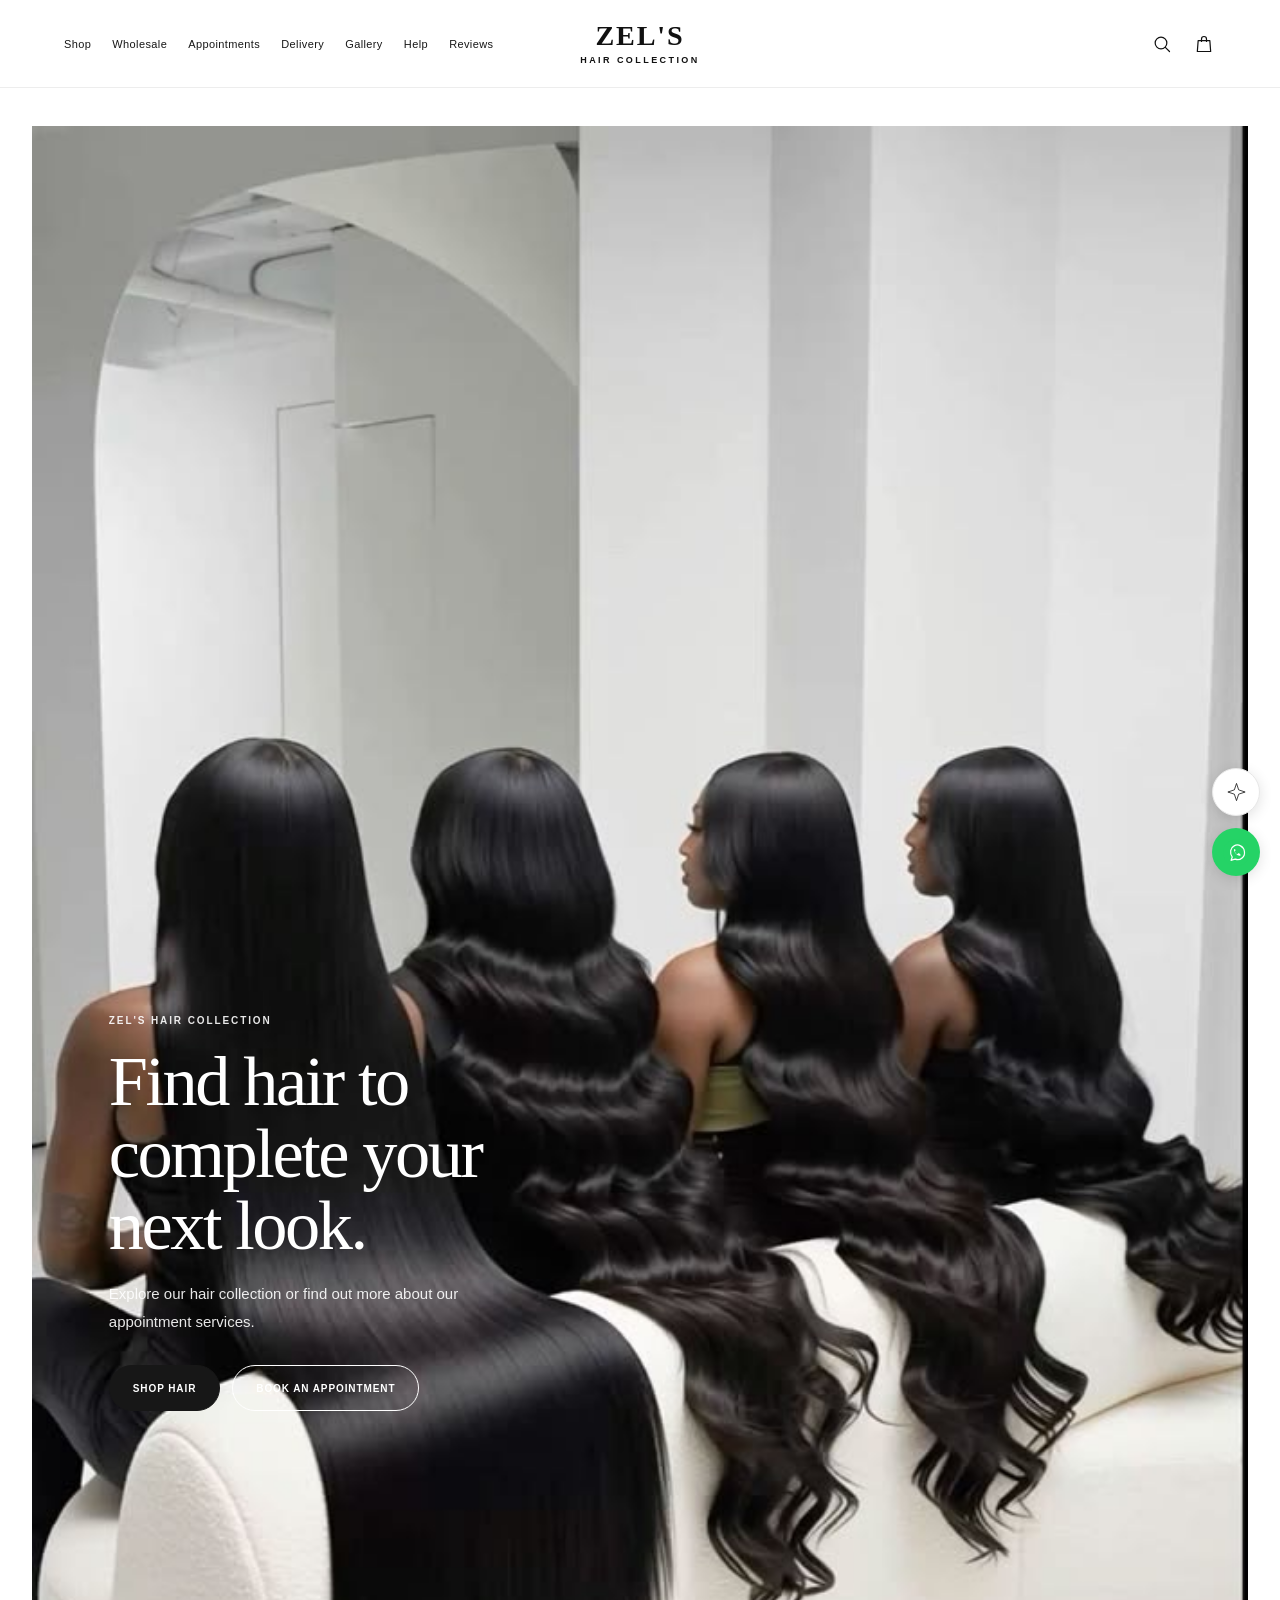
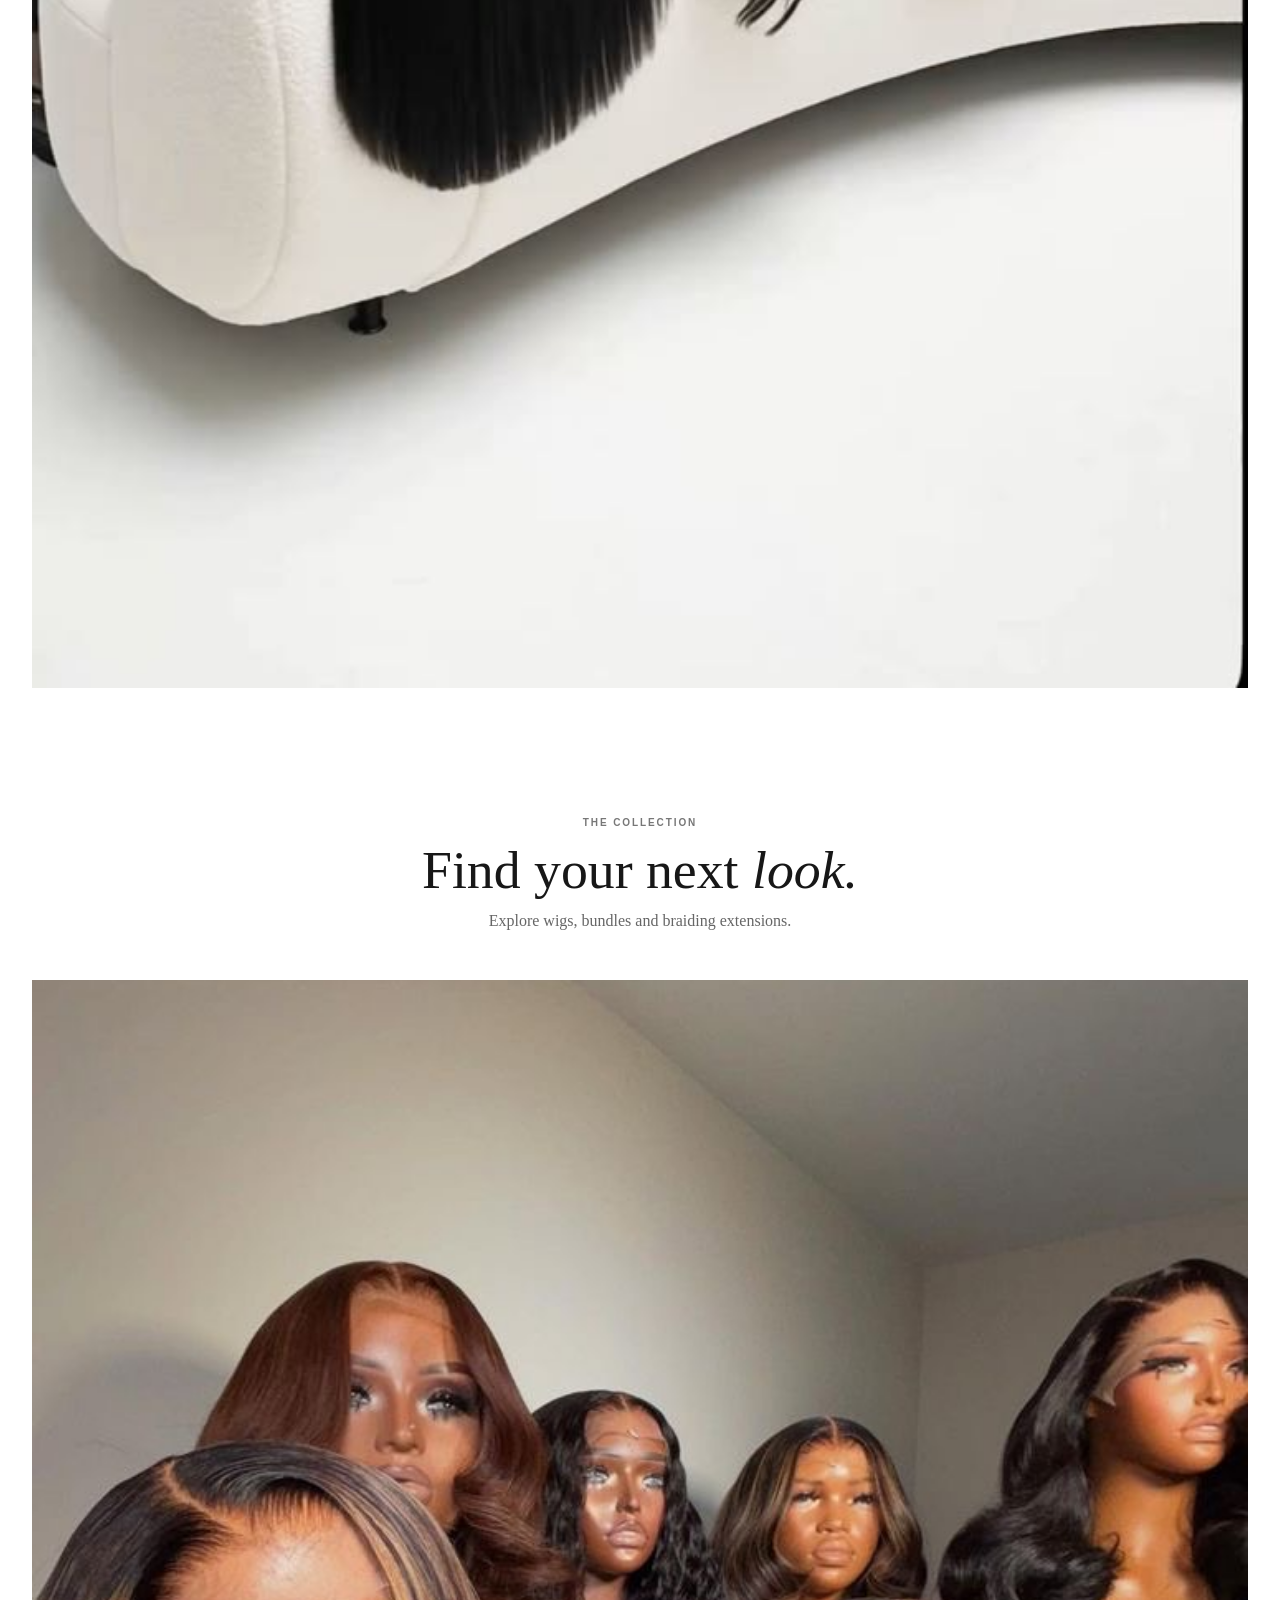
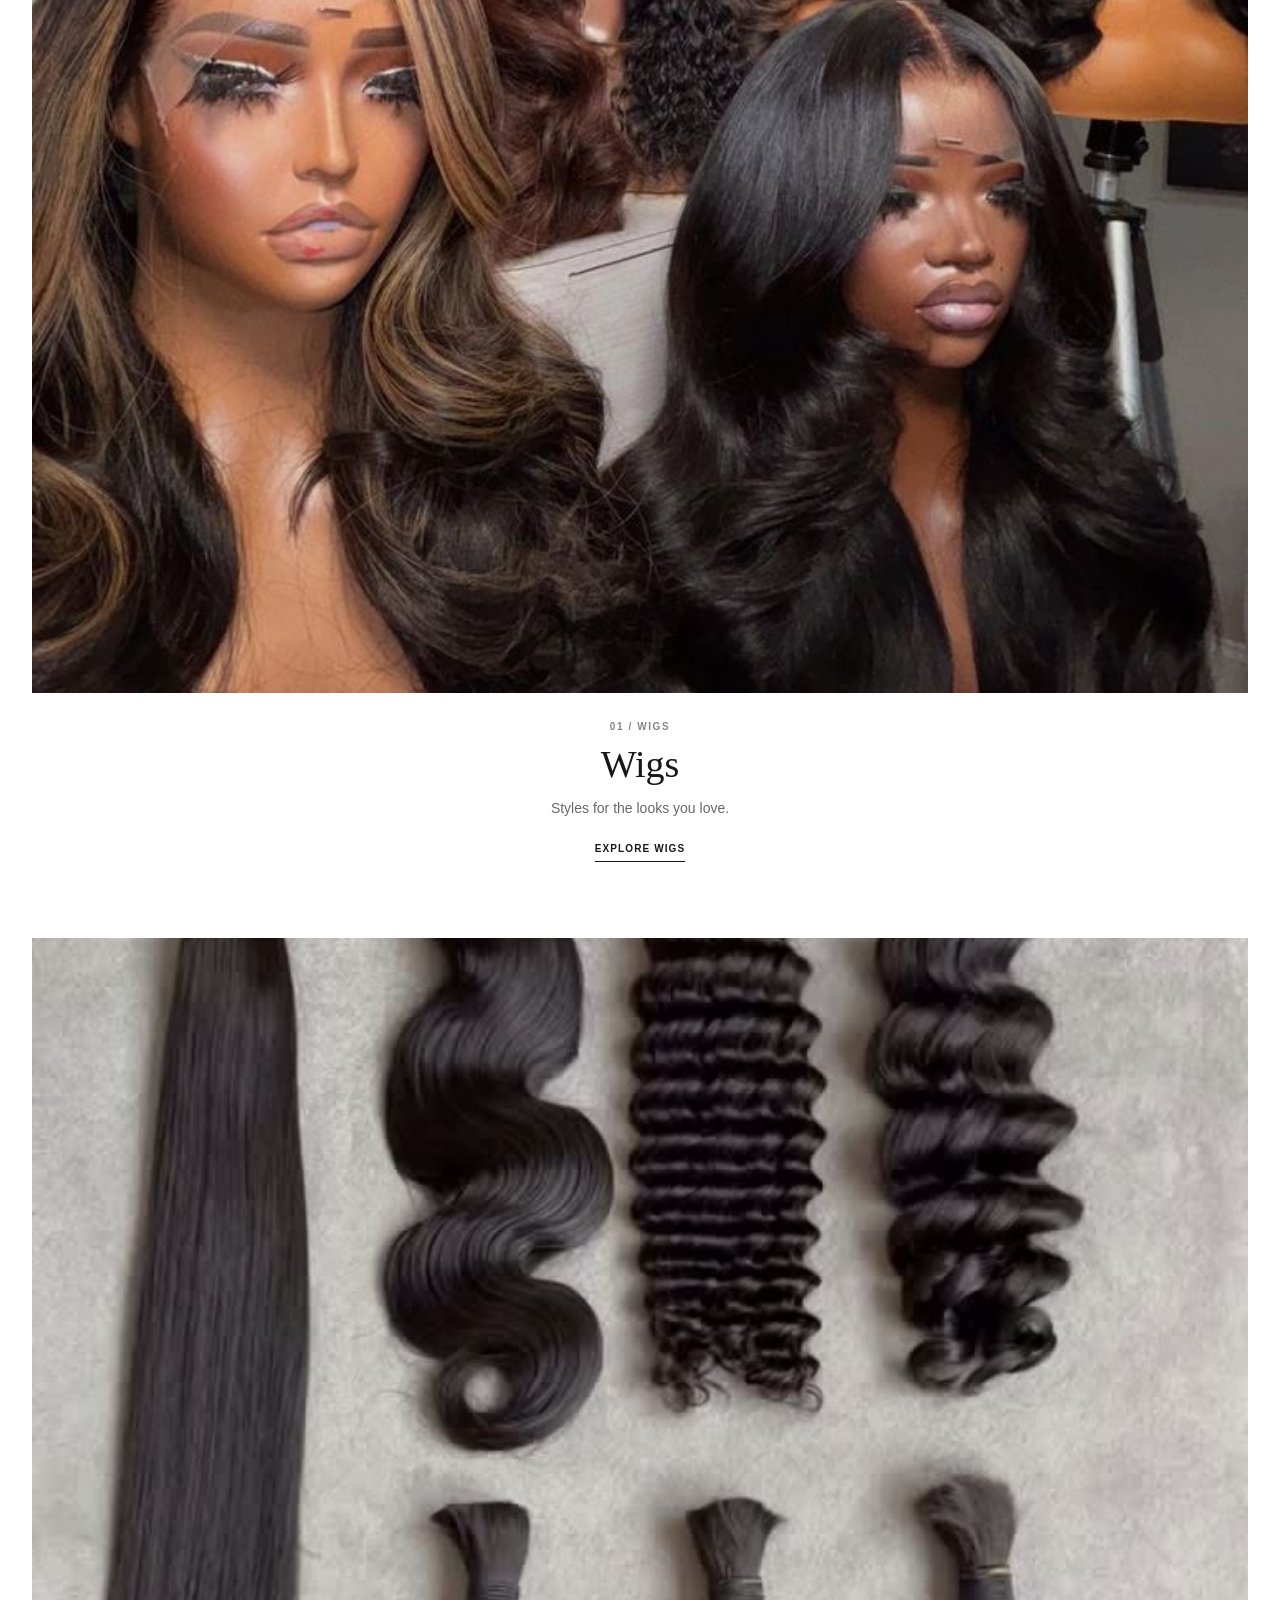
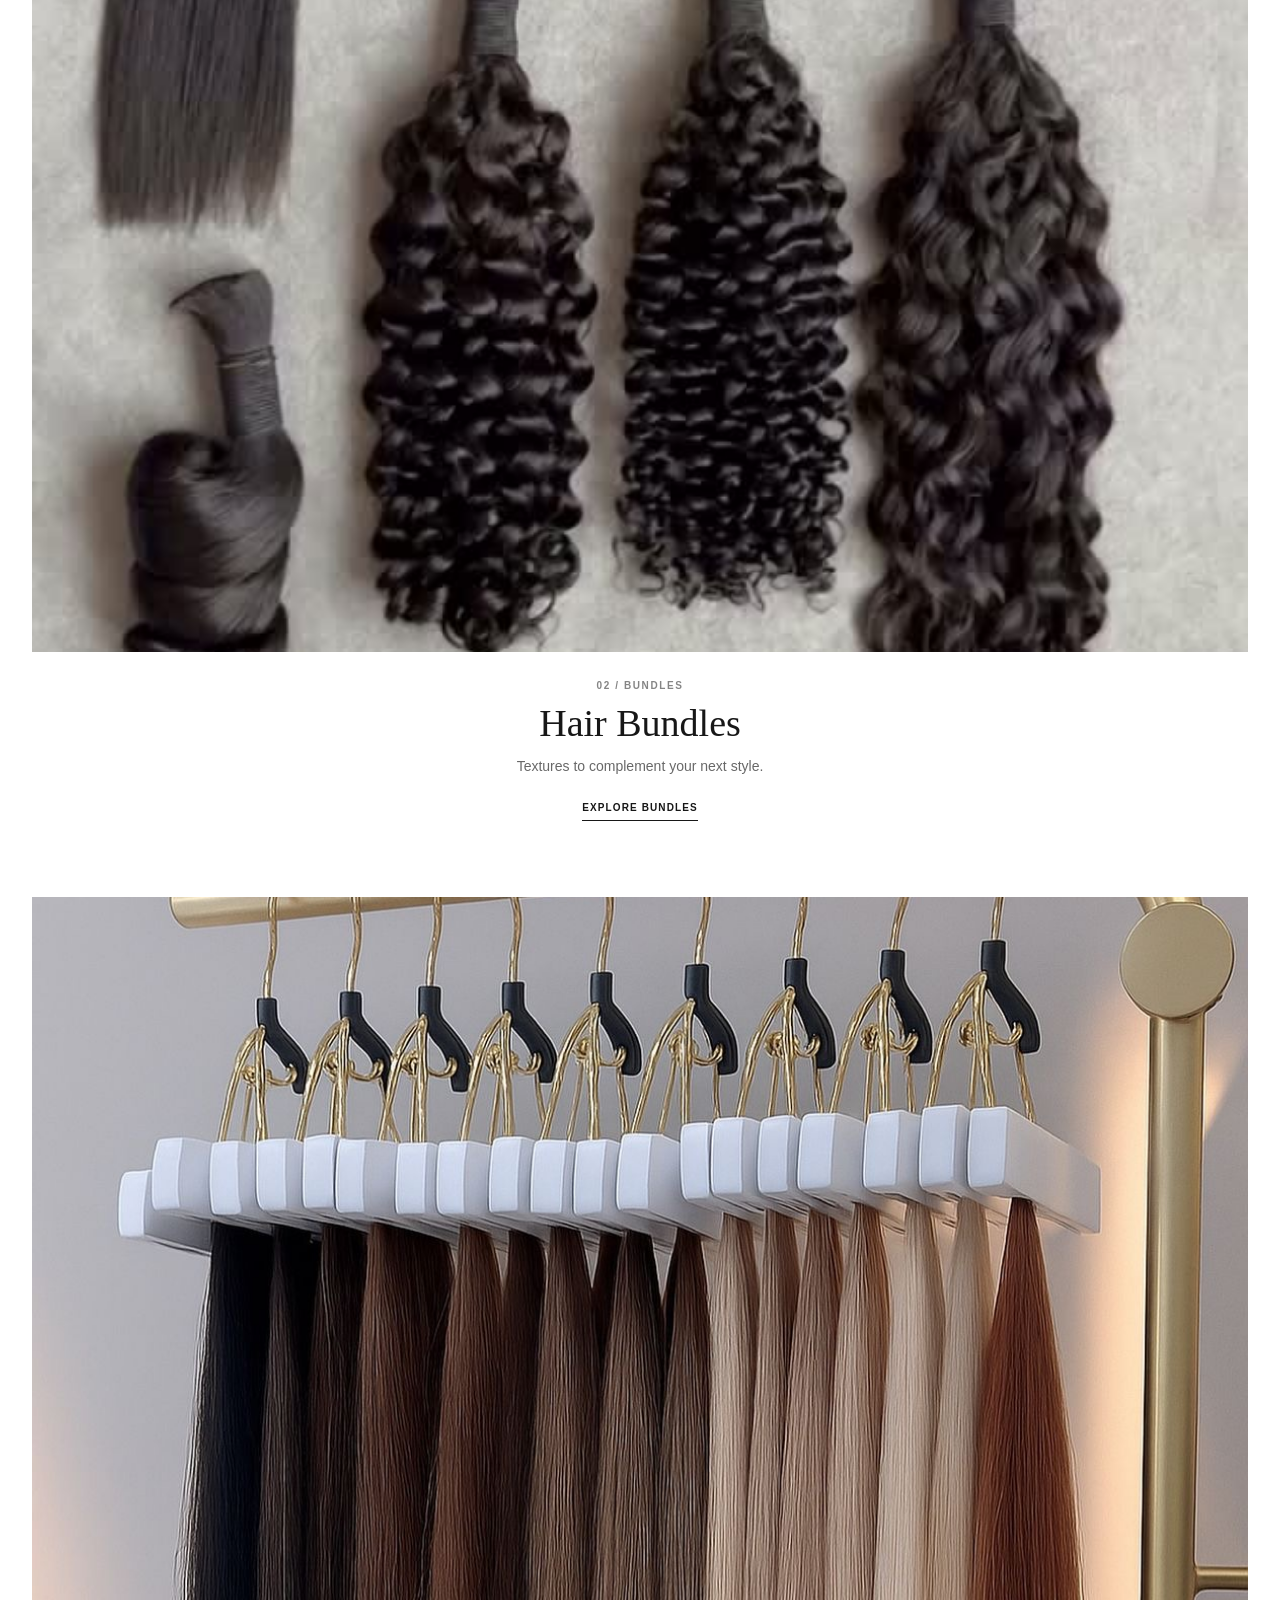
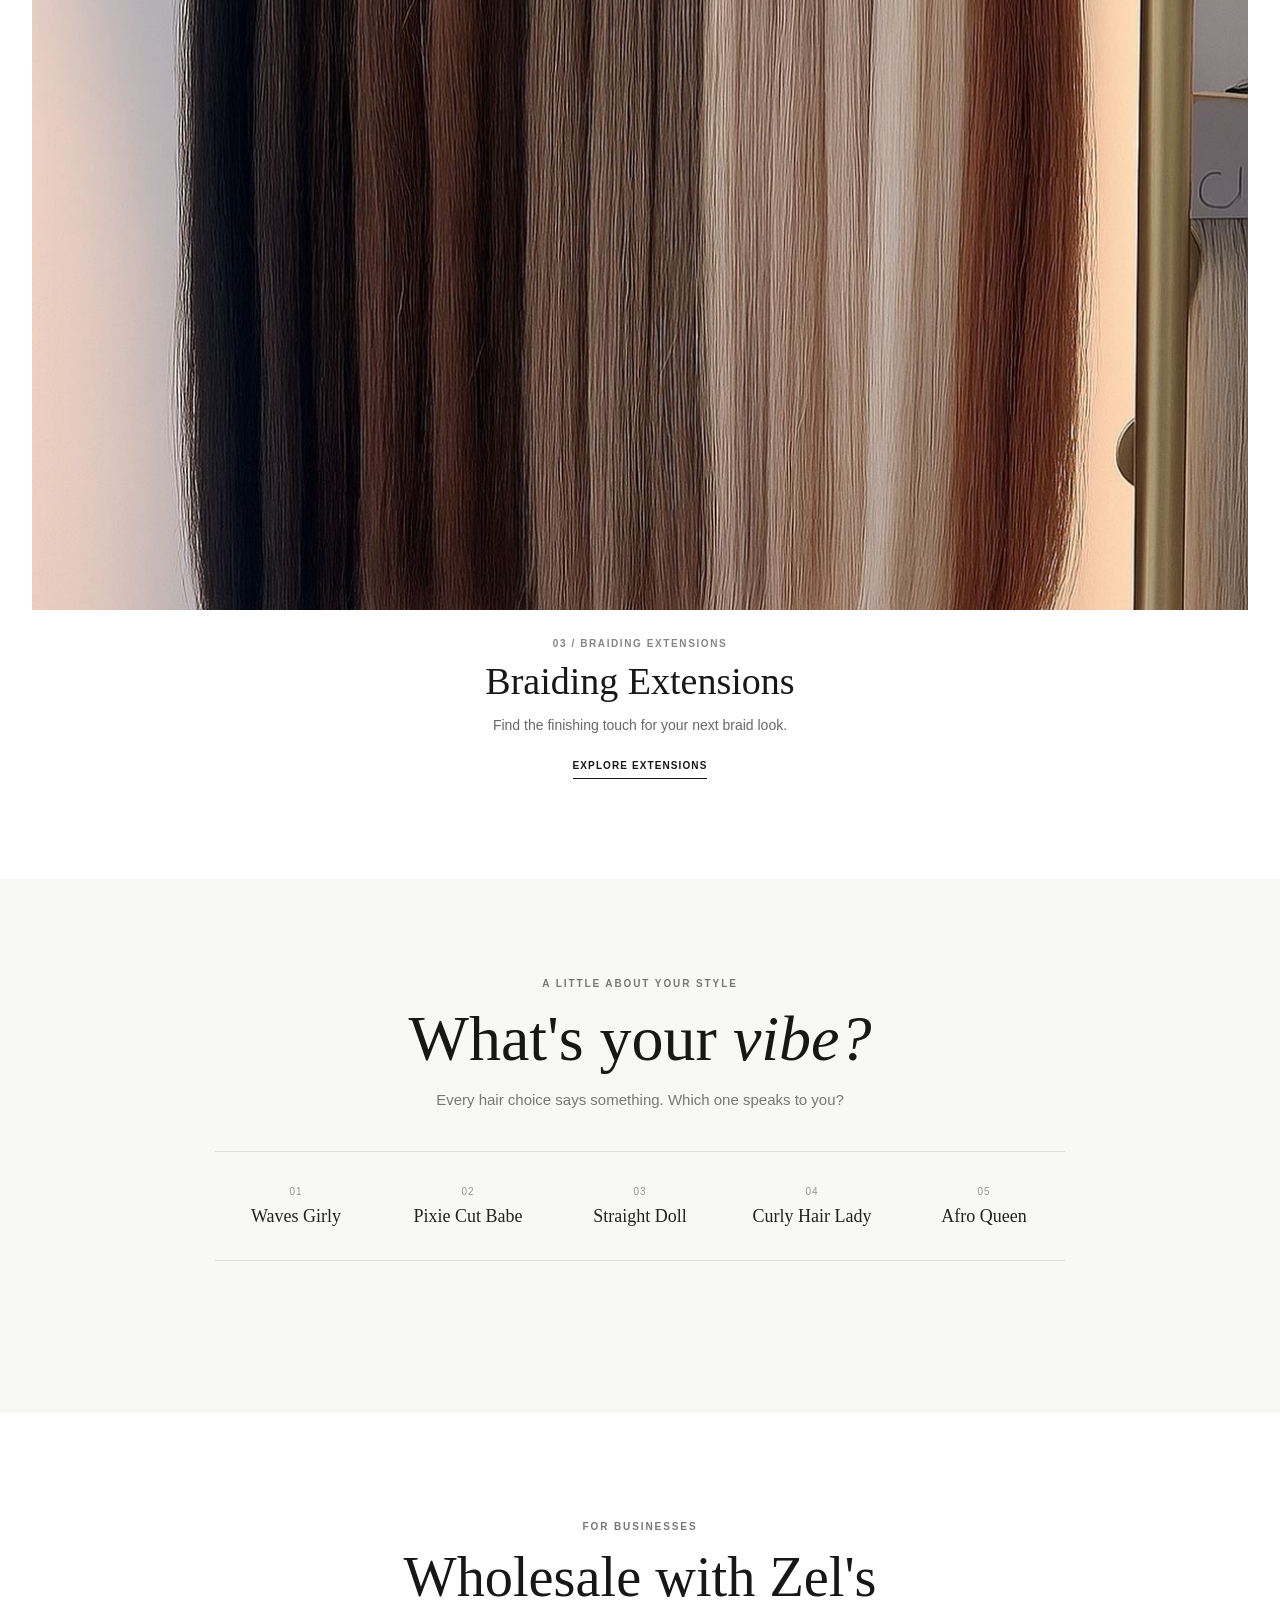
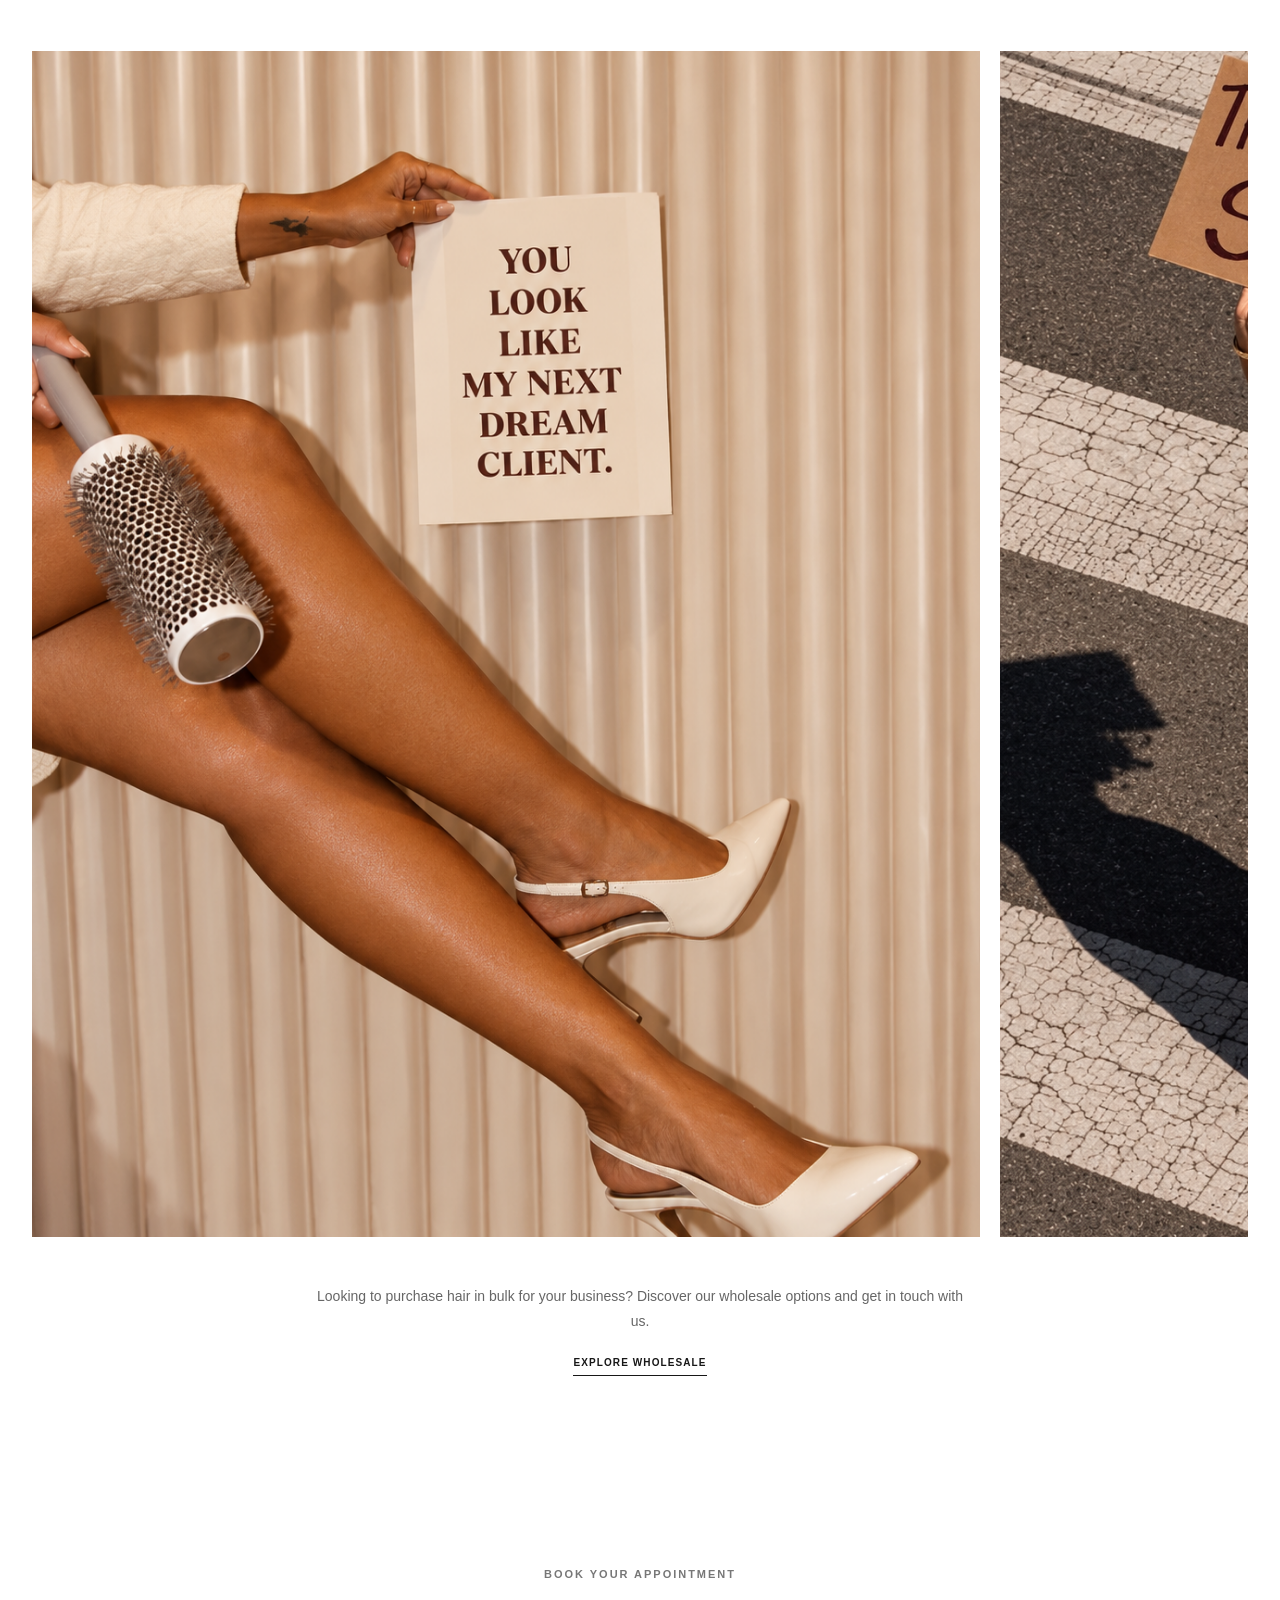
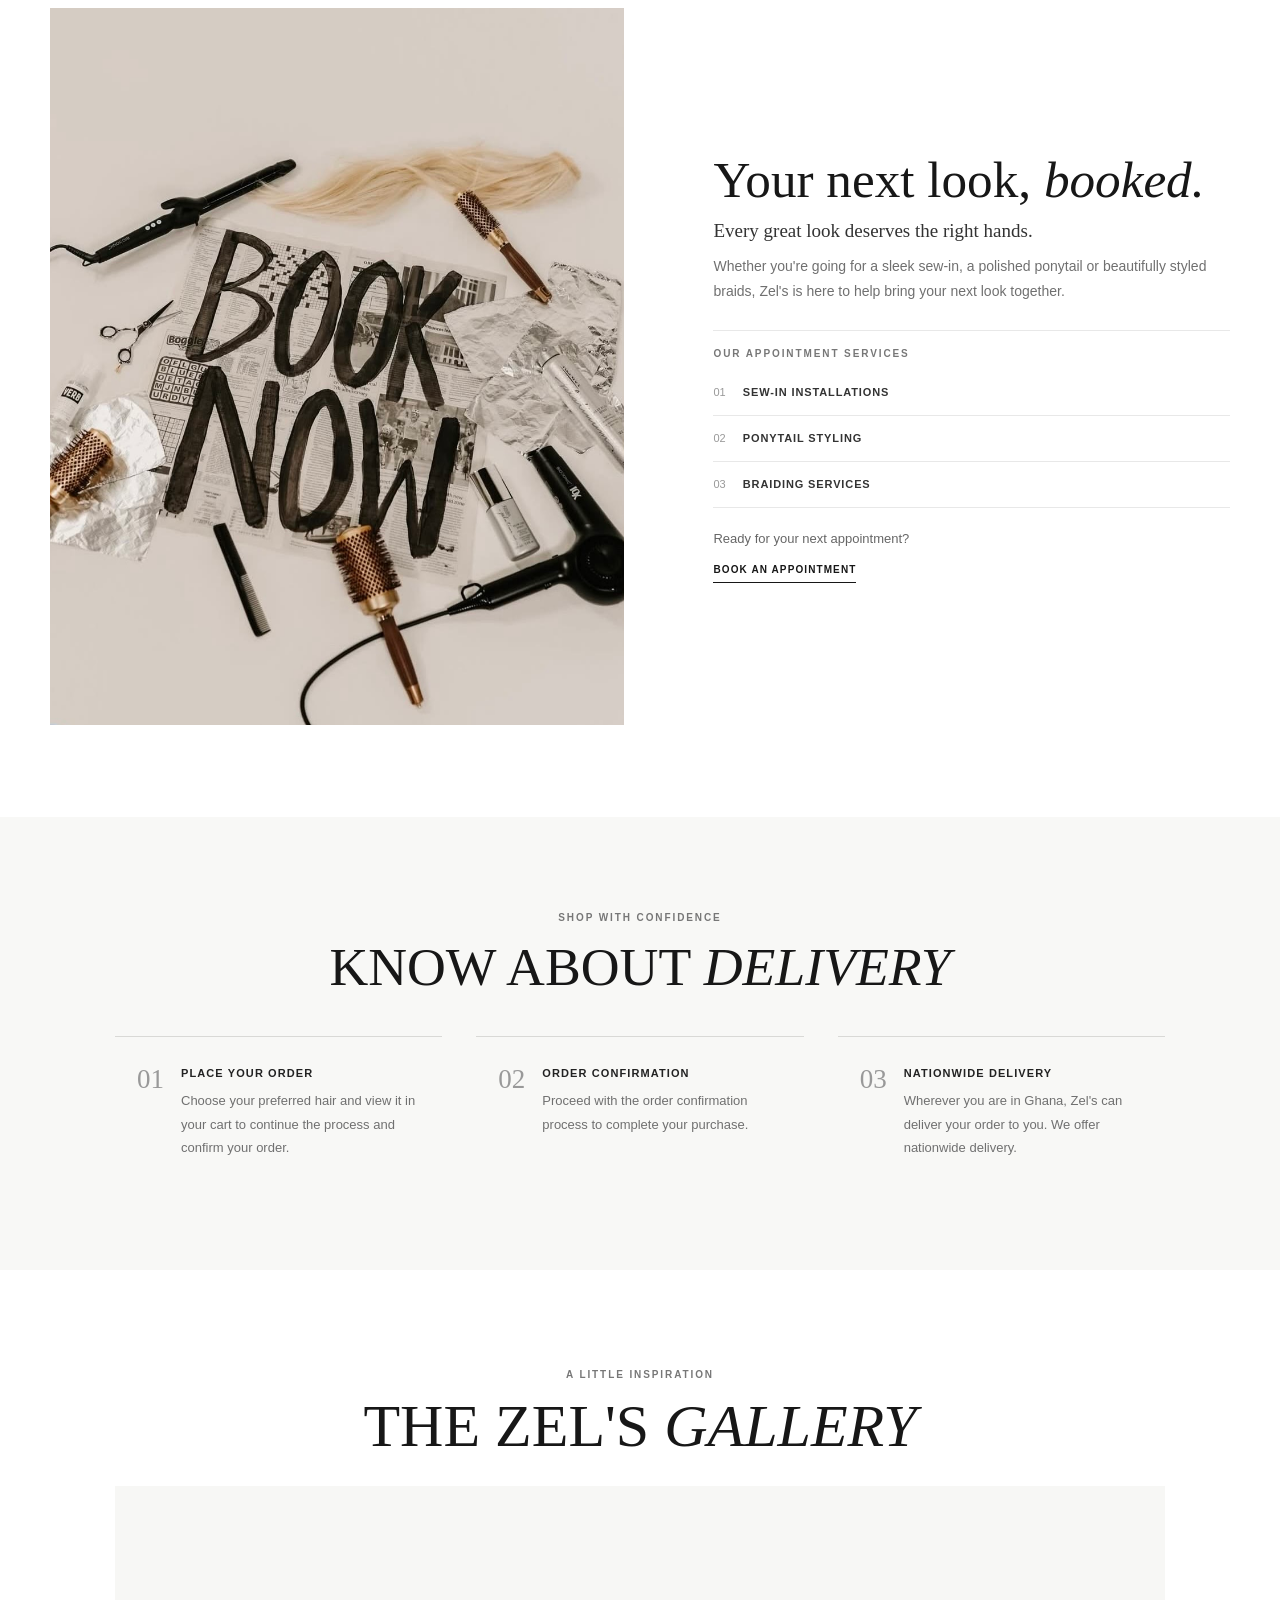
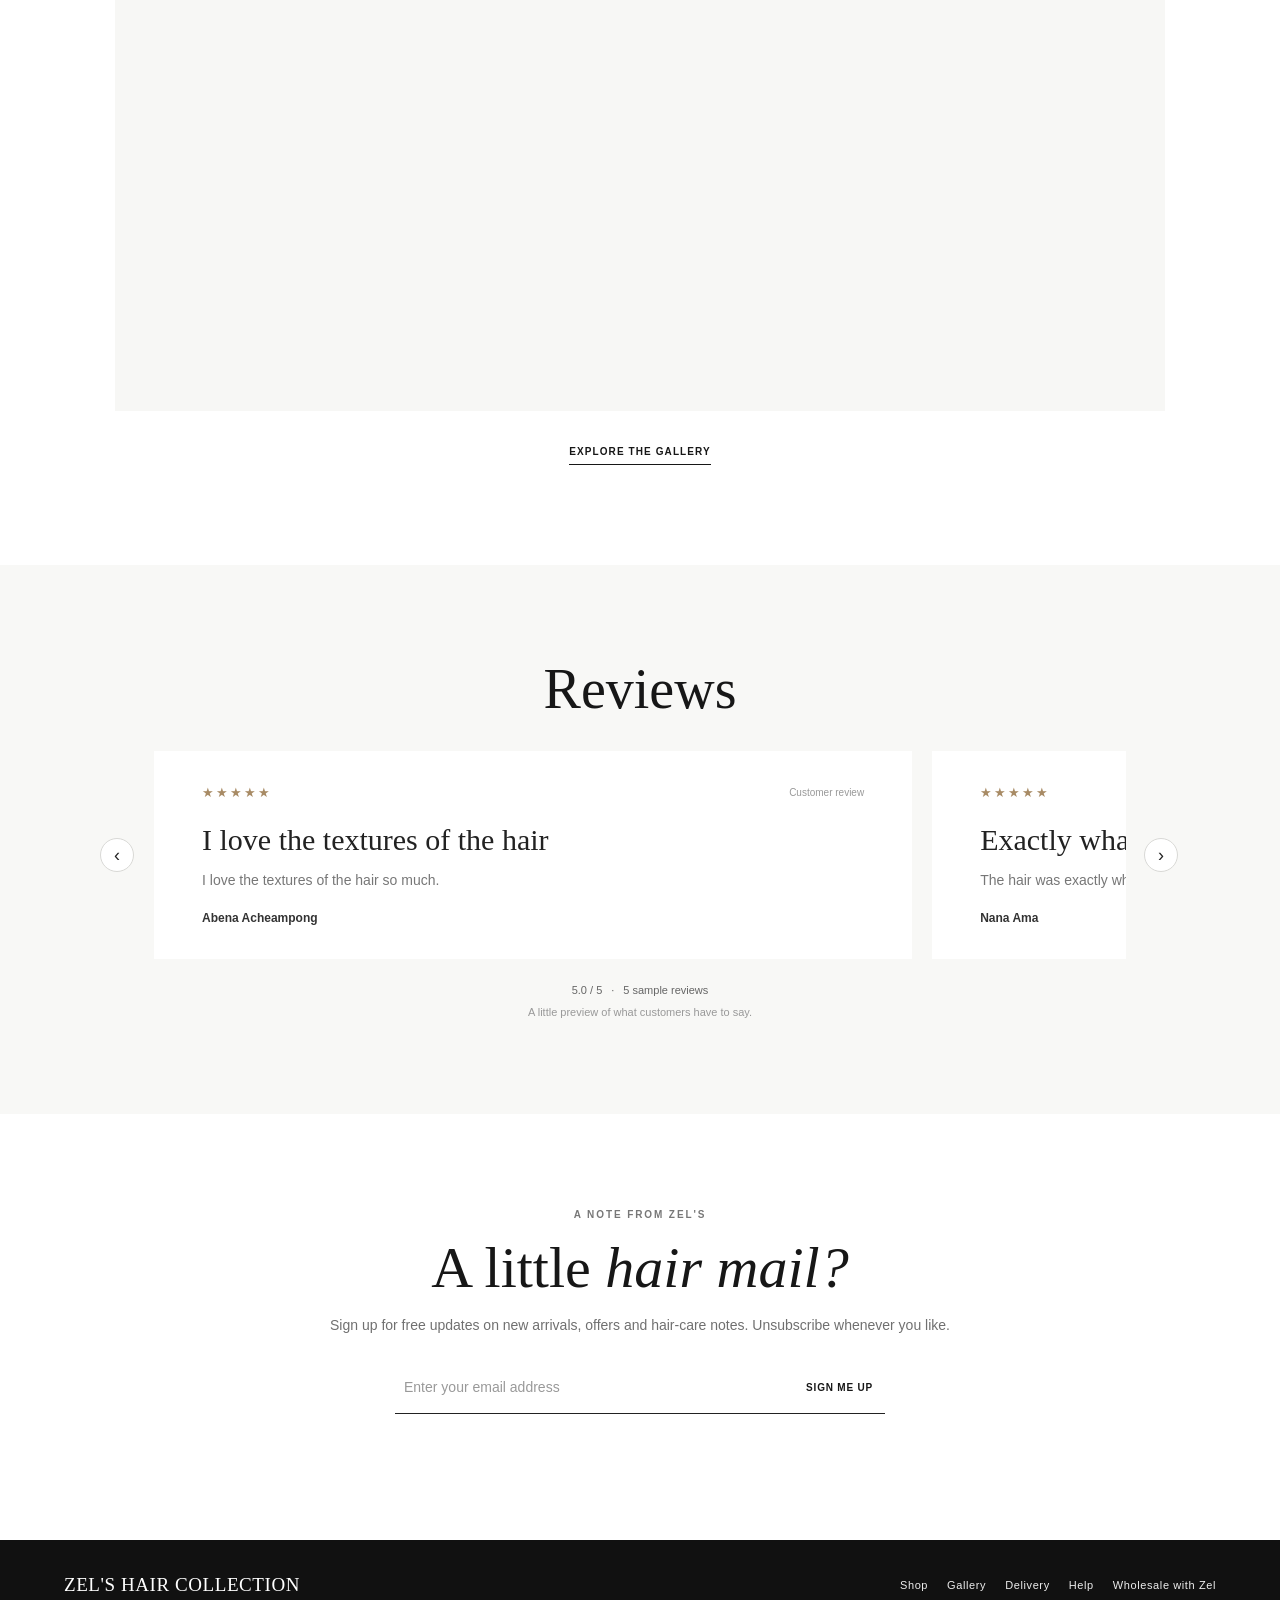
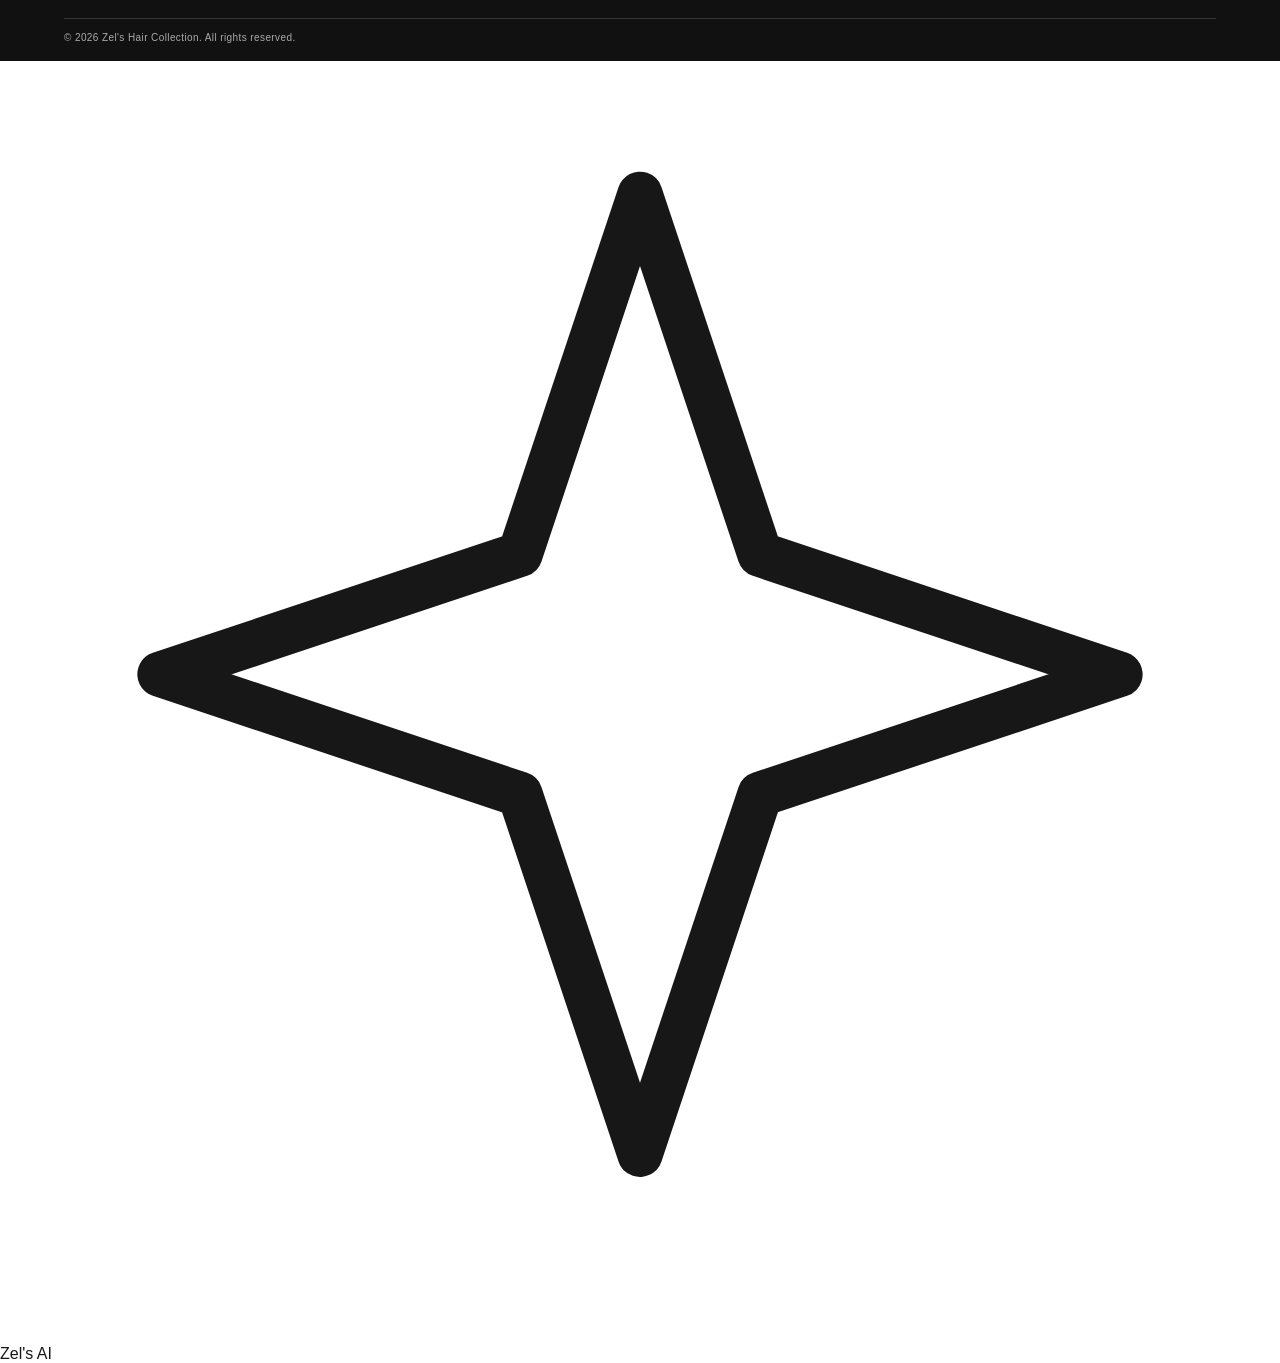
==== commit f2f78a90: "Remove AI chat panel from index.html Removed AI chat panel and its related elements from the HTML." ====
--- a/index.html
+++ b/index.html
@@ -546,47 +546,13 @@
 
 </div>
 
-<!-- AI CHAT PANEL -->
-<div class="zels-ai-panel" id="zelsAiPanel">
-
-    <div class="zels-ai-header">
-        <div>
-            <span class="zels-ai-status">HERE TO HELP</span>
-            <h3>Zel's Hair Assistant</h3>
-            <p>Let's find your next favourite look.</p>
-        </div>
-
-        <button id="zelsAiClose" type="button" aria-label="Close assistant">
-            ×
-        </button>
-    </div>
-
-    <div class="zels-ai-chat" id="zelsAiChat">
-        <div class="zels-ai-message">
-            Hello! Welcome to Zel's Hair Collection.
-            What are you looking for today?
-        </div>
-
-        <div class="zels-ai-suggestions">
-            <button type="button" data-question="I'm looking for wigs">Wigs</button>
-            <button type="button" data-question="Show me hair bundles">Bundles</button>
-            <button type="button" data-question="I'm looking for braiding hair">Braiding hair</button>
-            <button type="button" data-question="Tell me about delivery">Delivery</button>
-        </div>
-    </div>
-
-    <form class="zels-ai-input" id="zelsAiForm">
-        <input
-            type="text"
-            id="zelsAiInput"
-            placeholder="What hair are you looking for?"
-            autocomplete="off"
-        >
-        <button type="submit">SEND</button>
-    </form>
-
-    <div class="zels-ai-predictions" id="zelsAiPredictions"></div>
-
-</div>
+
+<svg viewBox="0 0 48 48" aria-hidden="true">
+    <path d="M24 5 L28.5 18.5 L42 23 L28.5 27.5 L24 41 L19.5 27.5 L6 23 L19.5 18.5 Z"
+          fill="none" stroke="currentColor" stroke-width="1.7"
+          stroke-linejoin="round"/>
+</svg>
+<span class="zels-ai-label">Zel's AI</span>
+
 </body>
 </html>
--- a/style.css
+++ b/style.css
@@ -1538,4 +1538,197 @@
     }
 }
 
-
+/* =========================================
+   ZEL'S — FLOATING AI & WHATSAPP
+   ========================================= */
+
+.zels-floating-tools {
+    position: fixed;
+    right: 20px;
+    bottom: 24px;
+    z-index: 9998;
+    display: flex;
+    flex-direction: column;
+    align-items: center;
+    gap: 12px;
+}
+
+.zels-ai-button,
+.zels-whatsapp {
+    width: 48px;
+    height: 48px;
+    border-radius: 50%;
+    display: flex;
+    align-items: center;
+    justify-content: center;
+    padding: 0;
+    cursor: pointer;
+    text-decoration: none;
+    box-shadow: 0 3px 14px rgba(0,0,0,.12);
+    transition: transform .25s ease;
+}
+
+.zels-ai-button {
+    background: #fff;
+    color: #171717;
+    border: 1px solid #e7e7e7;
+}
+
+.zels-ai-button svg {
+    width: 23px;
+    height: 23px;
+}
+
+.zels-whatsapp {
+    background: #25D366;
+    border: none;
+}
+
+.zels-whatsapp svg {
+    width: 29px;
+    height: 29px;
+}
+
+.zels-ai-button:hover,
+.zels-whatsapp:hover {
+    transform: translateY(-3px);
+}
+
+/* AI CHAT WINDOW */
+
+.zels-ai-panel {
+    display: none;
+    position: fixed;
+    right: 20px;
+    bottom: 145px;
+    width: min(350px, calc(100vw - 32px));
+    max-height: min(500px, 70vh);
+    overflow: hidden;
+    background: #fff;
+    border: 1px solid #e8e8e8;
+    box-shadow: 0 12px 40px rgba(0,0,0,.14);
+    z-index: 9997;
+}
+
+.zels-ai-panel.active {
+    display: block;
+}
+
+.zels-ai-header {
+    padding: 20px;
+    display: flex;
+    justify-content: space-between;
+    gap: 15px;
+    background: #171717;
+    color: #fff;
+}
+
+.zels-ai-header h3 {
+    margin: 8px 0 4px;
+    font-family: Georgia, serif;
+    font-size: 21px;
+    font-weight: 400;
+}
+
+.zels-ai-header p {
+    margin: 0;
+    font-size: 11px;
+    color: #ccc;
+}
+
+.zels-ai-status {
+    font-size: 9px;
+    letter-spacing: .16em;
+    color: #ccc;
+}
+
+.zels-ai-header button {
+    background: none;
+    border: 0;
+    color: #fff;
+    font-size: 25px;
+    cursor: pointer;
+}
+
+.zels-ai-chat {
+    padding: 17px;
+    min-height: 150px;
+    max-height: 245px;
+    overflow-y: auto;
+}
+
+.zels-ai-message {
+    padding: 12px;
+    margin-bottom: 12px;
+    max-width: 90%;
+    background: #f3f3f3;
+    color: #171717;
+    font-size: 12px;
+    line-height: 1.7;
+}
+
+.zels-ai-message.user {
+    margin-left: auto;
+    background: #171717;
+    color: #fff;
+}
+
+.zels-ai-suggestions,
+.zels-ai-predictions {
+    display: flex;
+    flex-wrap: wrap;
+    gap: 7px;
+}
+
+.zels-ai-suggestions button,
+.zels-ai-predictions button {
+    padding: 8px 11px;
+    border: 1px solid #ddd;
+    background: #fff;
+    color: #171717;
+    font-size: 10px;
+    cursor: pointer;
+}
+
+.zels-ai-input {
+    display: flex;
+    gap: 8px;
+    padding: 12px;
+    border-top: 1px solid #eee;
+}
+
+.zels-ai-input input {
+    flex: 1;
+    min-width: 0;
+    padding: 11px;
+    border: 1px solid #ddd;
+    font-size: 12px;
+}
+
+.zels-ai-input button {
+    padding: 0 14px;
+    background: #171717;
+    color: #fff;
+    border: 0;
+    font-size: 10px;
+    cursor: pointer;
+}
+
+.zels-ai-predictions {
+    padding: 0 12px 12px;
+}
+
+@media (max-width: 480px) {
+    .zels-floating-tools {
+        right: 15px;
+        bottom: 20px;
+        gap: 10px;
+    }
+
+    .zels-ai-panel {
+        right: 12px;
+        bottom: 138px;
+    }
+}
+
+
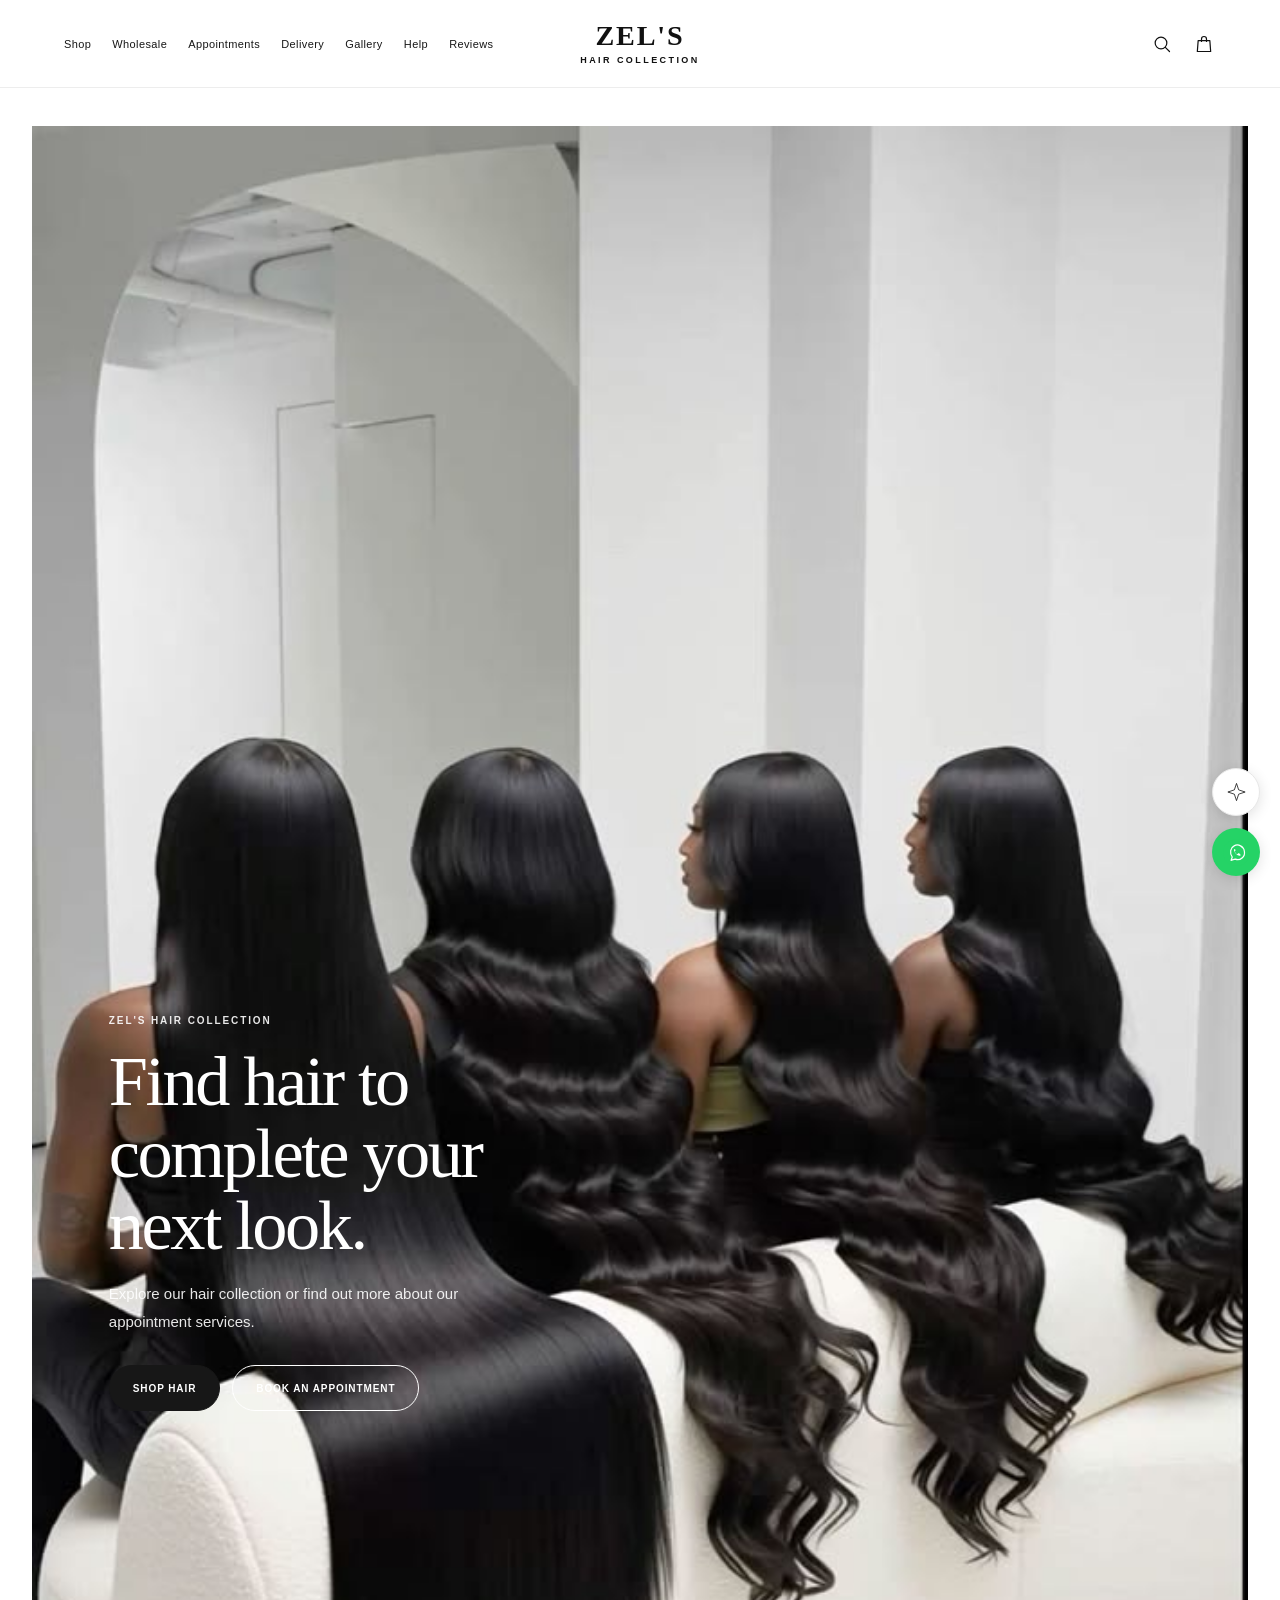
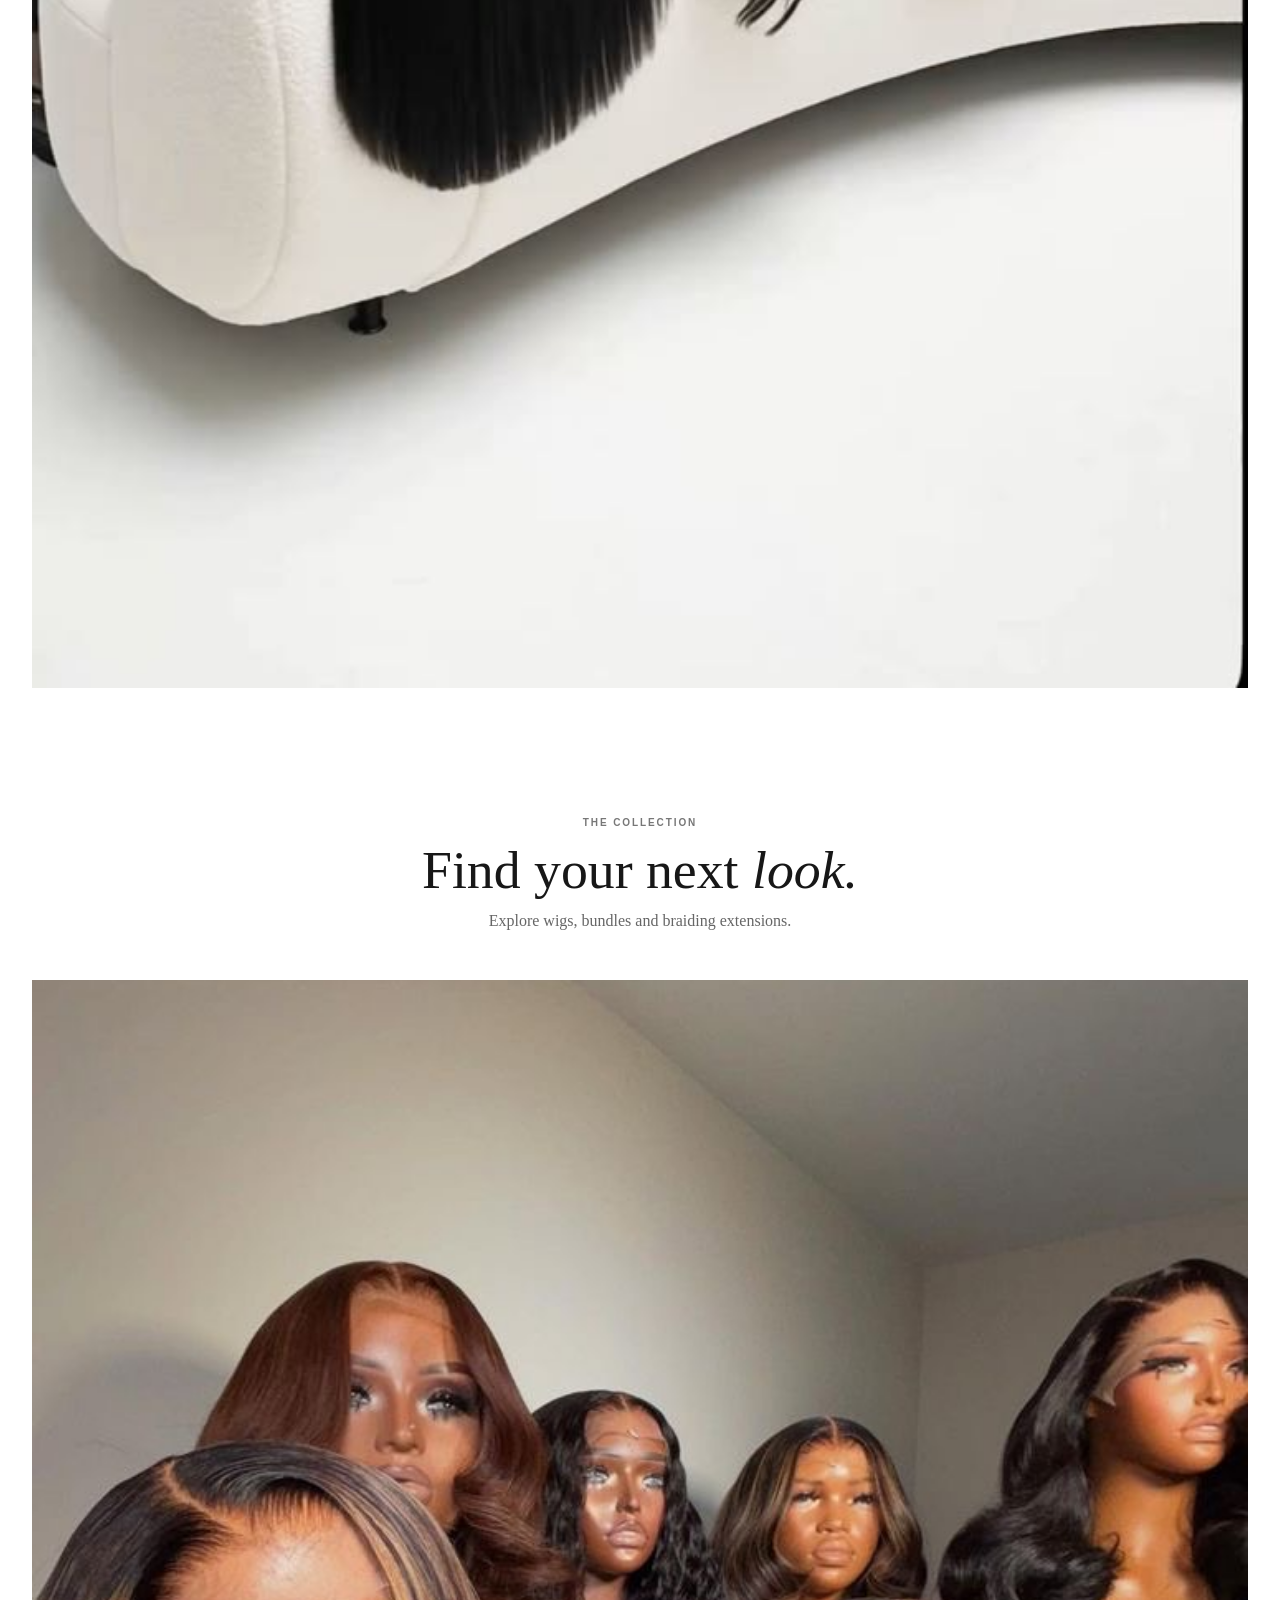
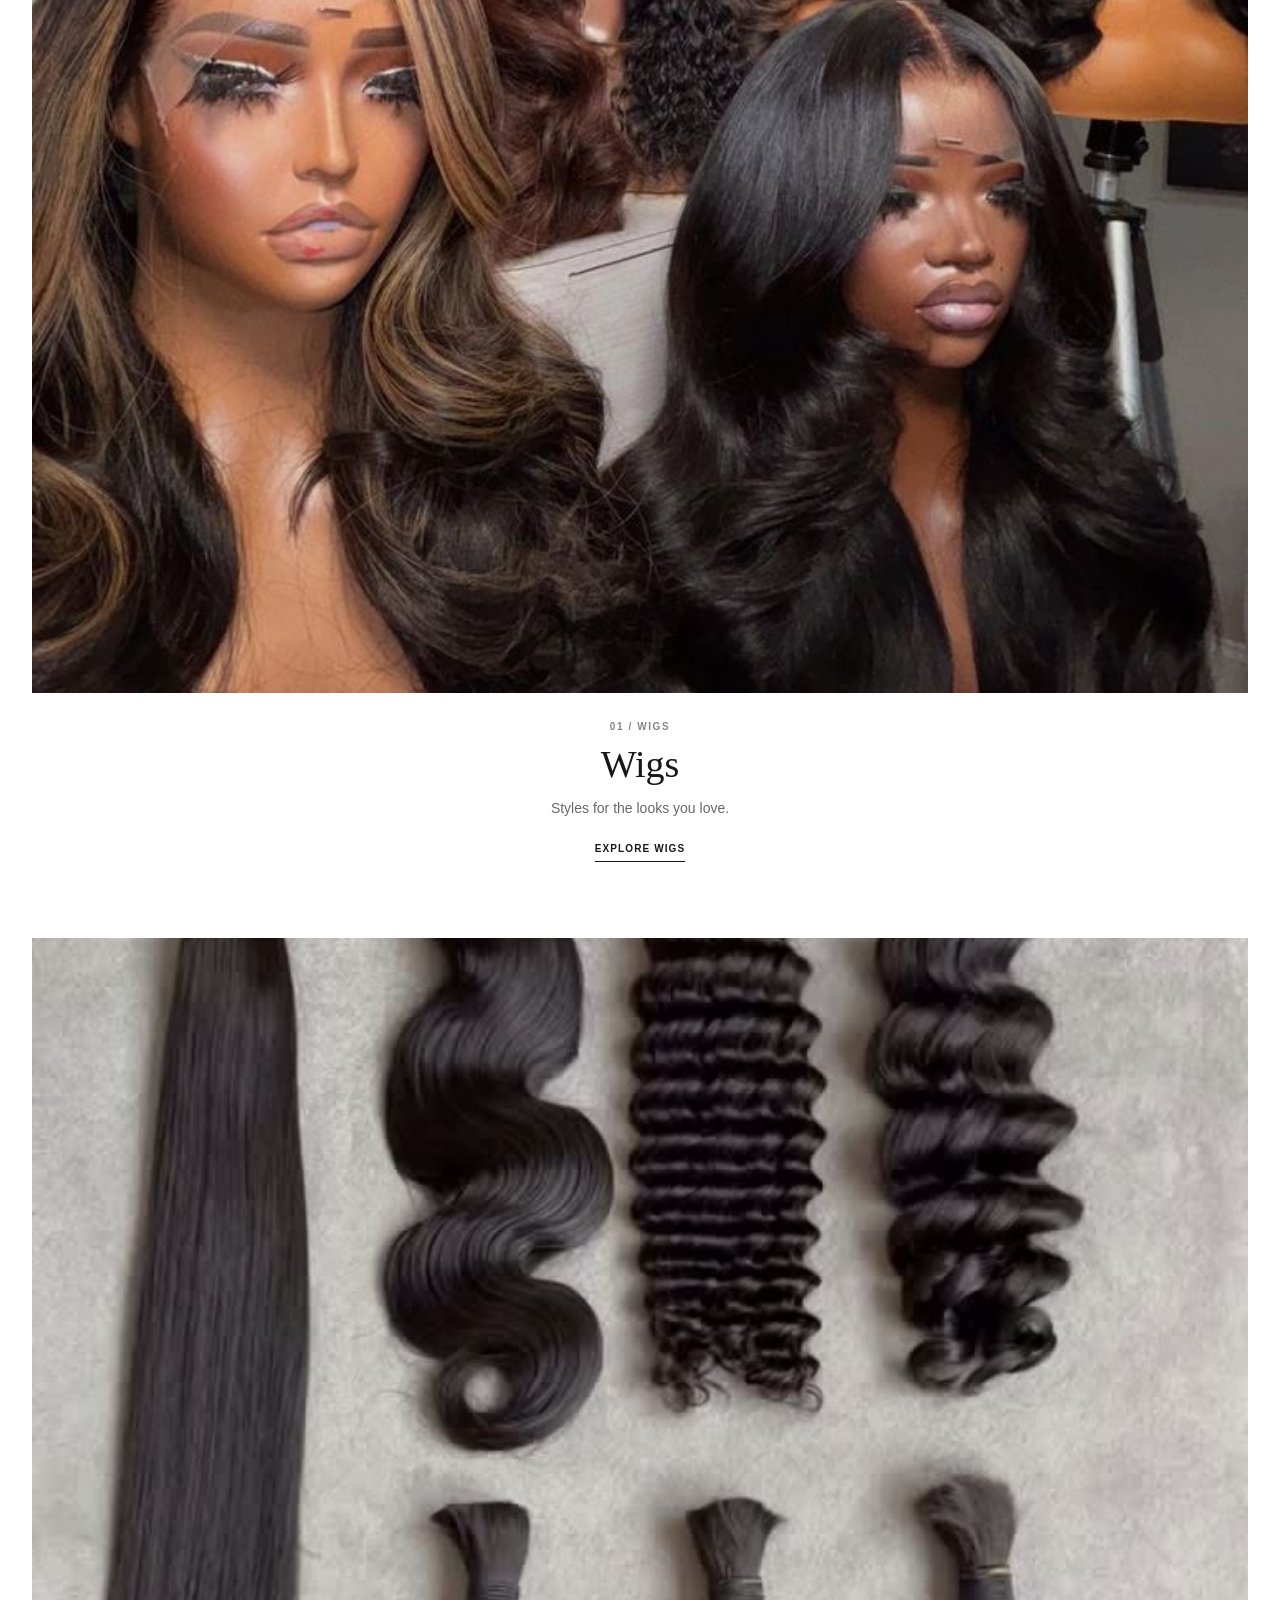
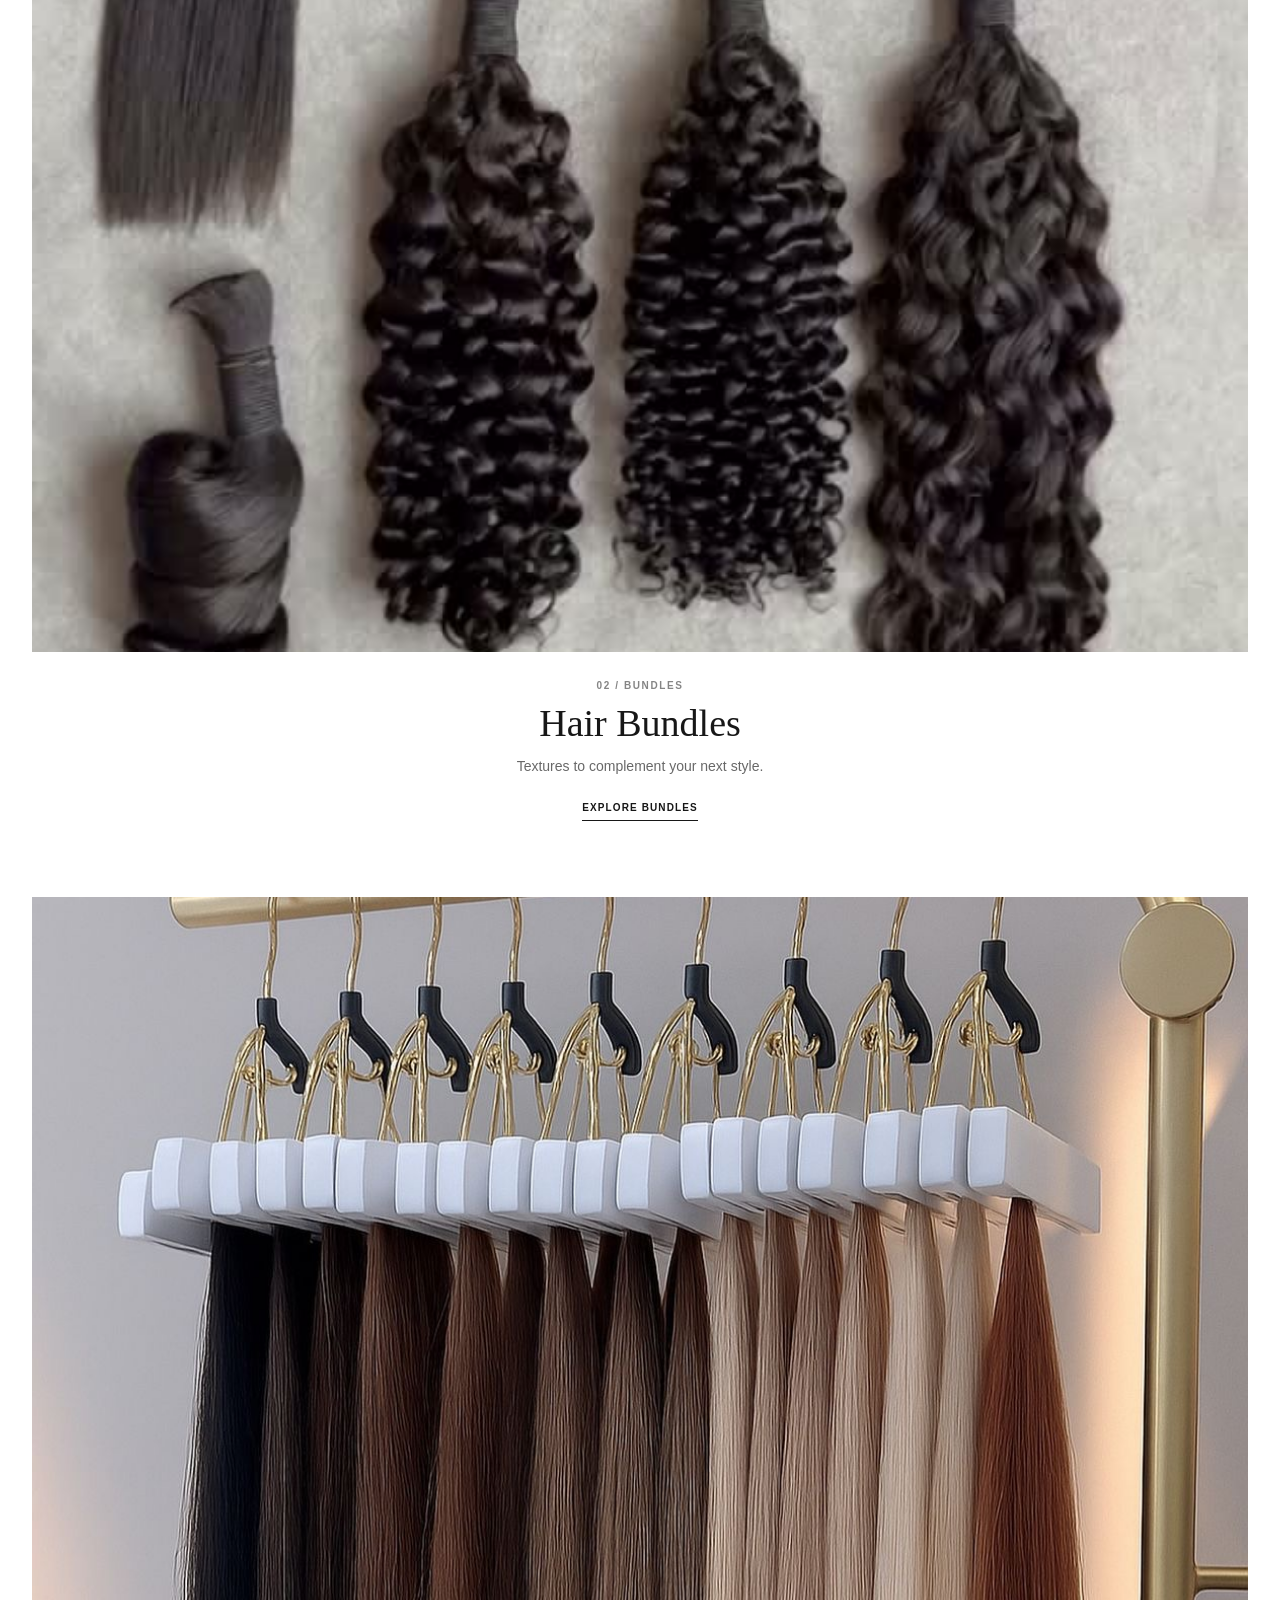
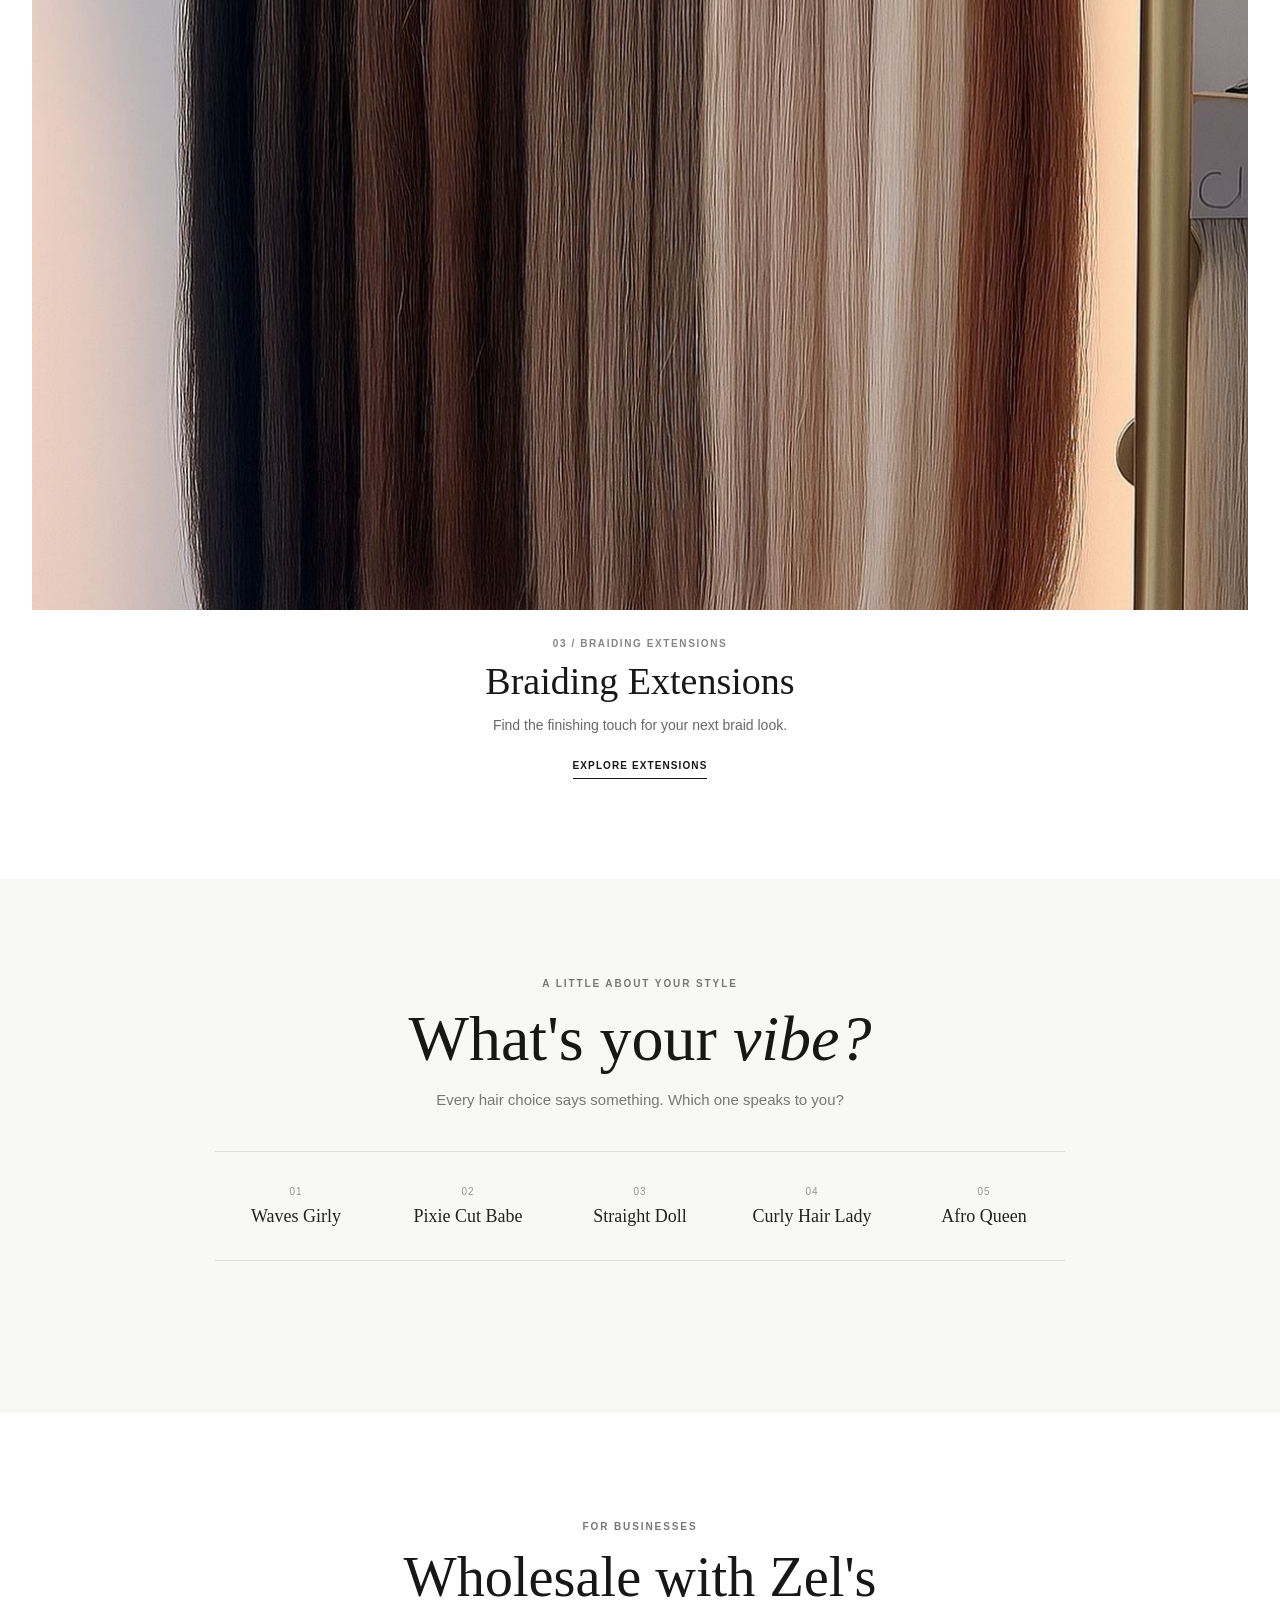
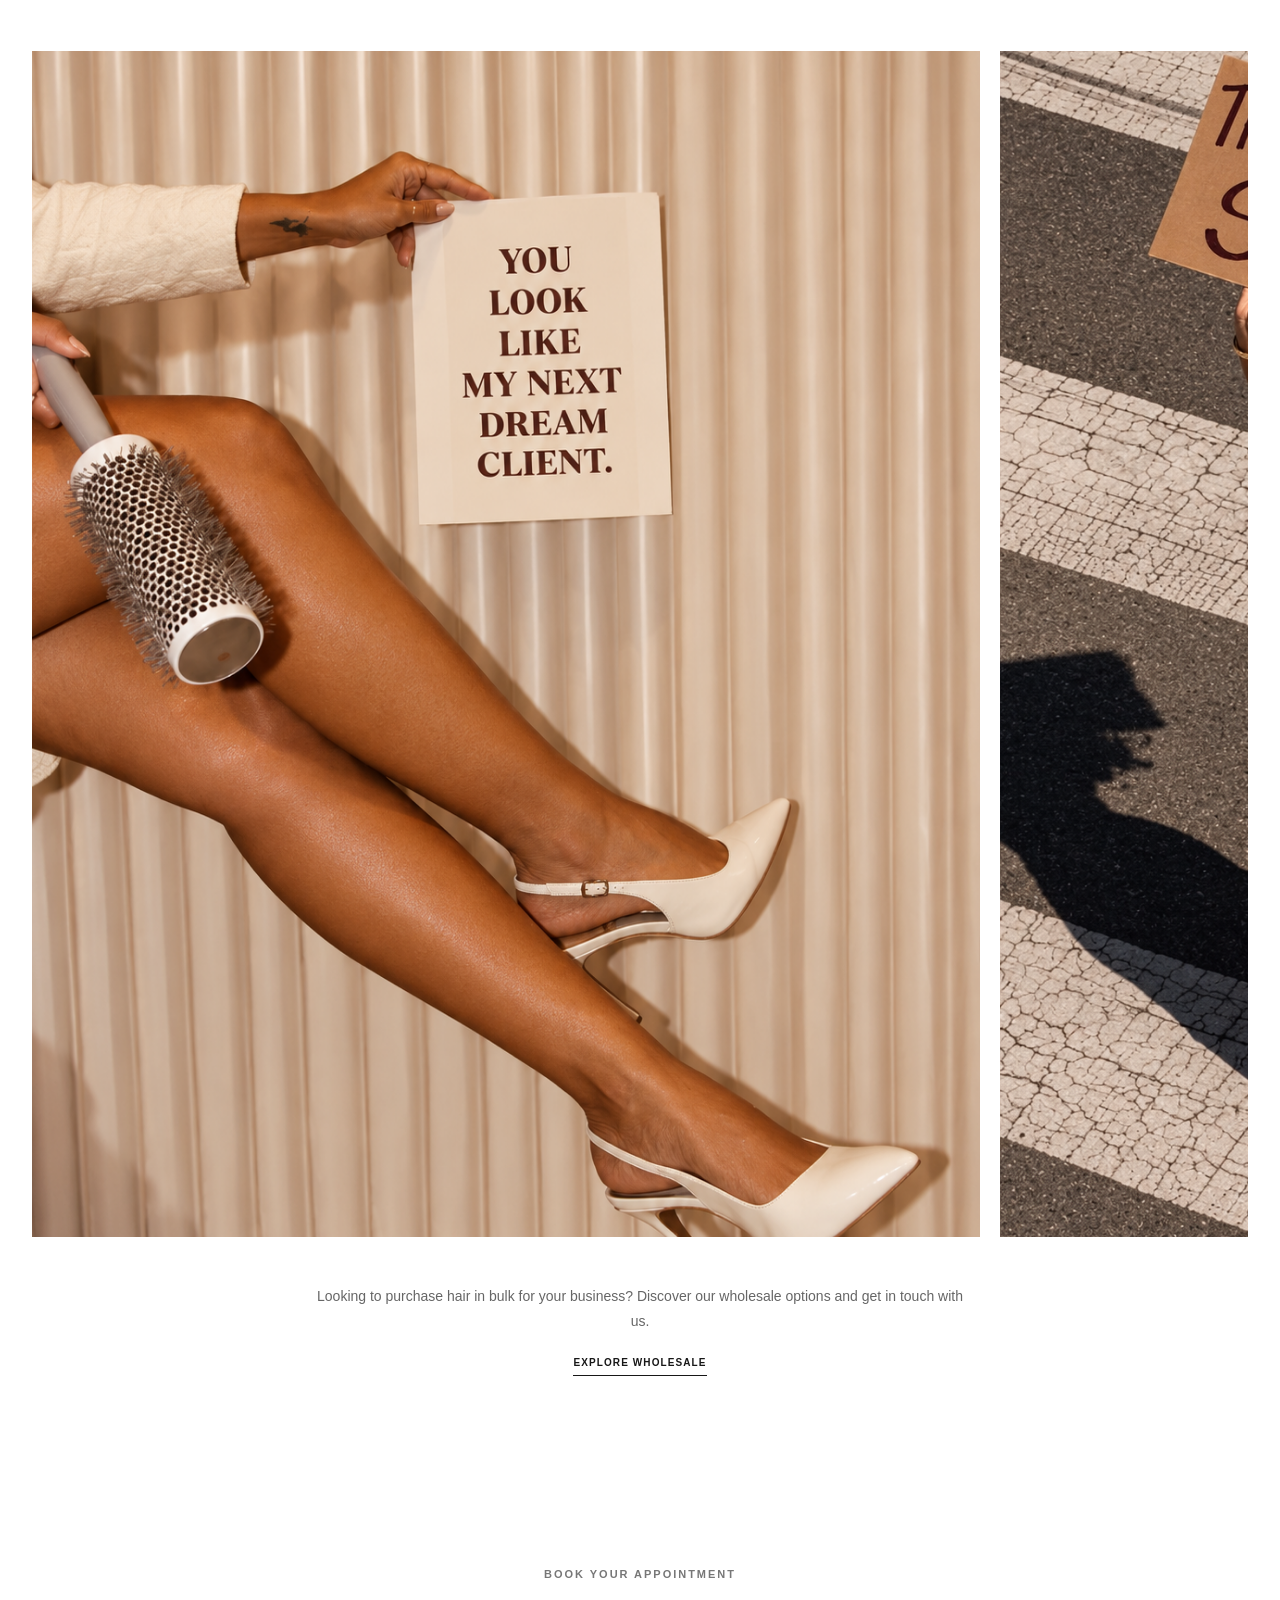
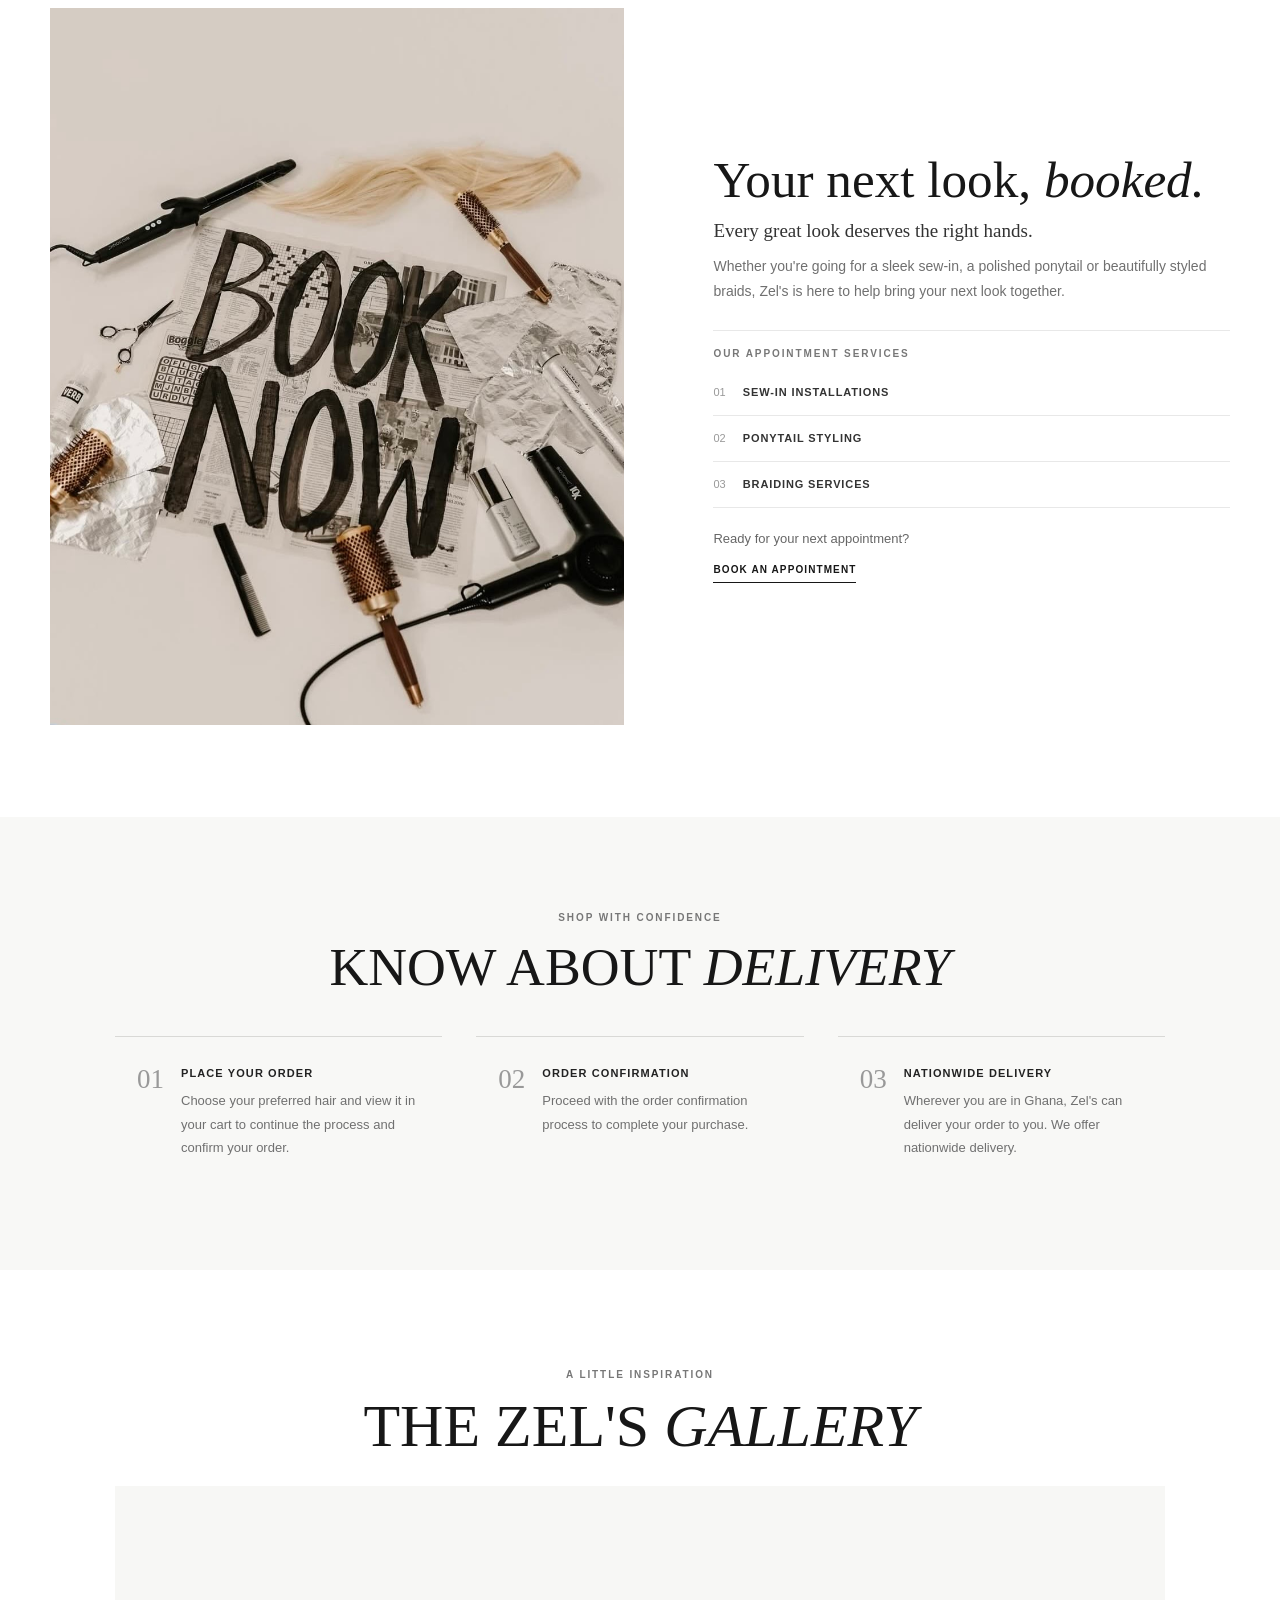
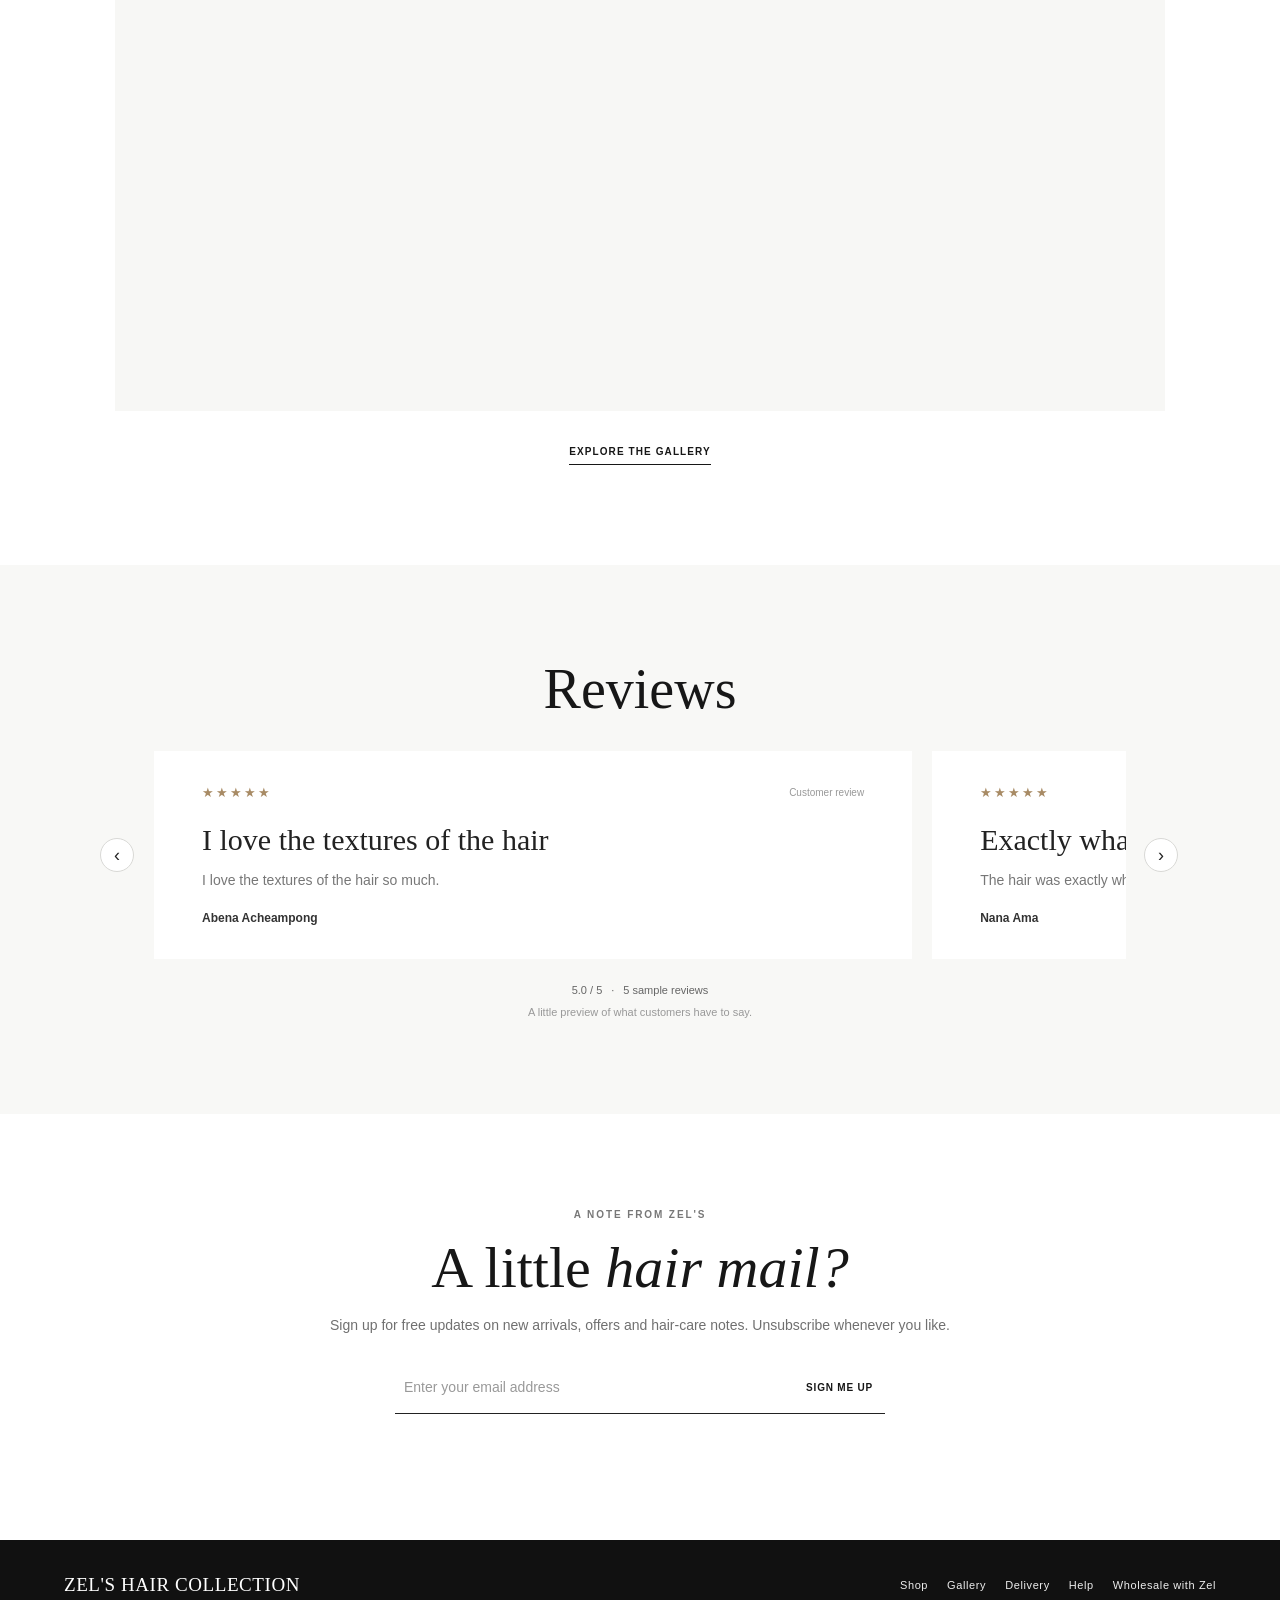
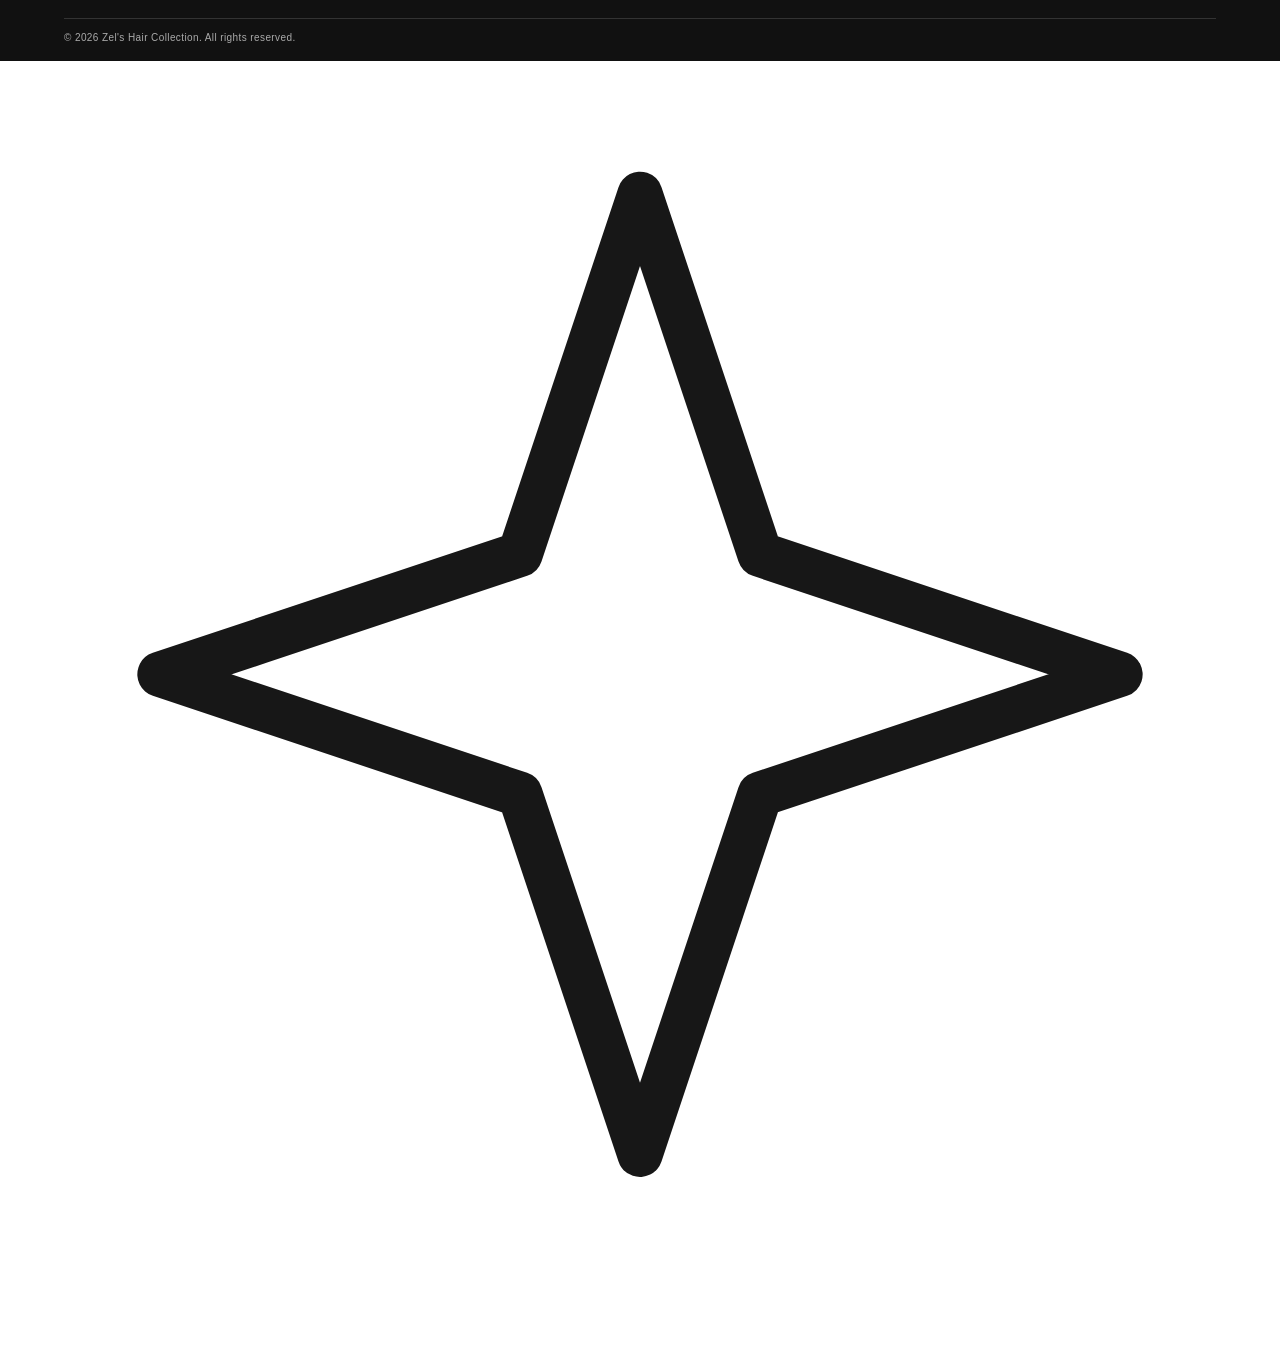
==== commit 0b433004: "Remove Zel's AI label from index.html" ====
--- a/index.html
+++ b/index.html
@@ -552,7 +552,7 @@
           fill="none" stroke="currentColor" stroke-width="1.7"
           stroke-linejoin="round"/>
 </svg>
-<span class="zels-ai-label">Zel's AI</span>
+
 
 </body>
 </html>
--- a/style.css
+++ b/style.css
@@ -1731,4 +1731,30 @@
     }
 }
 
-
+/* ZEL'S AI — SMALL FLOATING NAME LABEL */
+
+.zels-ai-button {
+    position: relative;
+}
+
+.zels-ai-label {
+    position: absolute;
+    right: 56px;
+    top: 50%;
+    transform: translateY(-50%);
+    white-space: nowrap;
+    padding: 7px 11px;
+    background: #fff;
+    color: #171717;
+    border: 1px solid #ededed;
+    border-radius: 20px;
+    font-family: Arial, sans-serif;
+    font-size: 10px;
+    font-weight: 500;
+    letter-spacing: .025em;
+    box-shadow: 0 2px 10px rgba(0,0,0,.07);
+    pointer-events: none;
+}
+
+
+
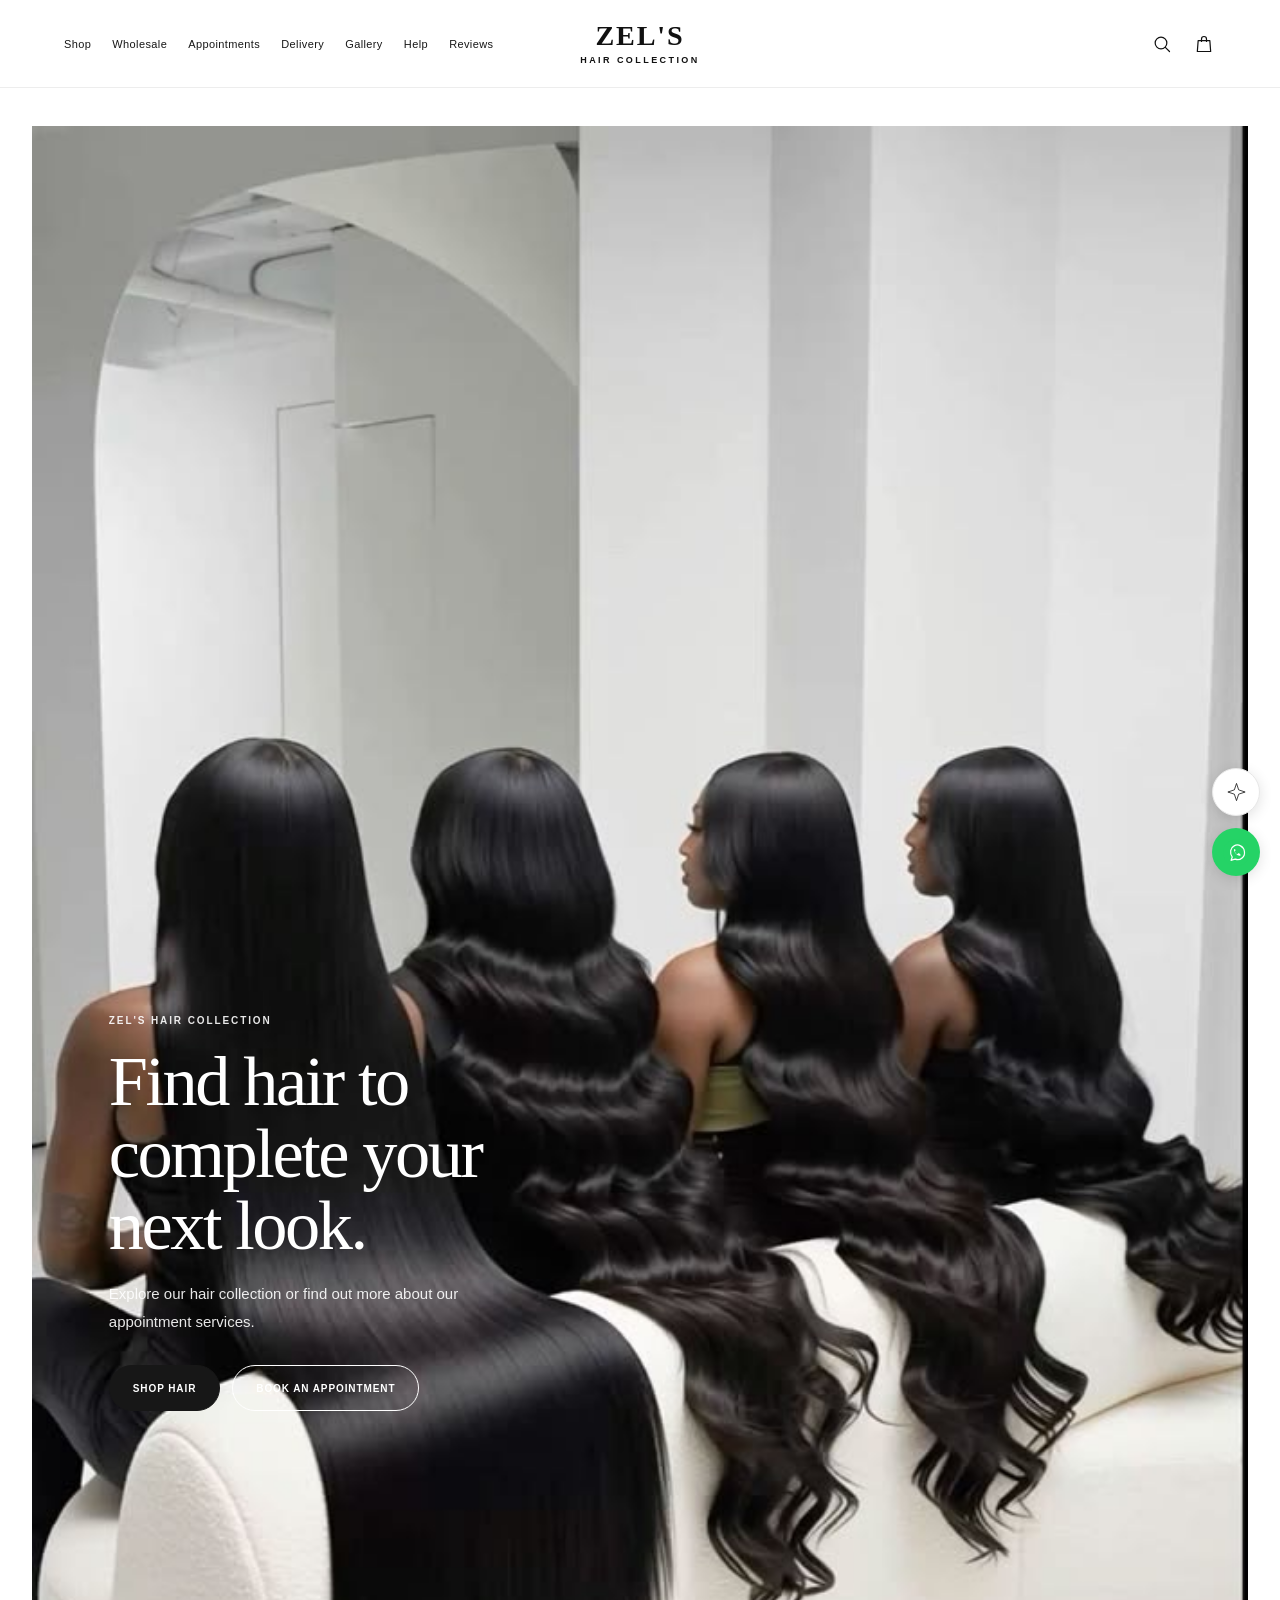
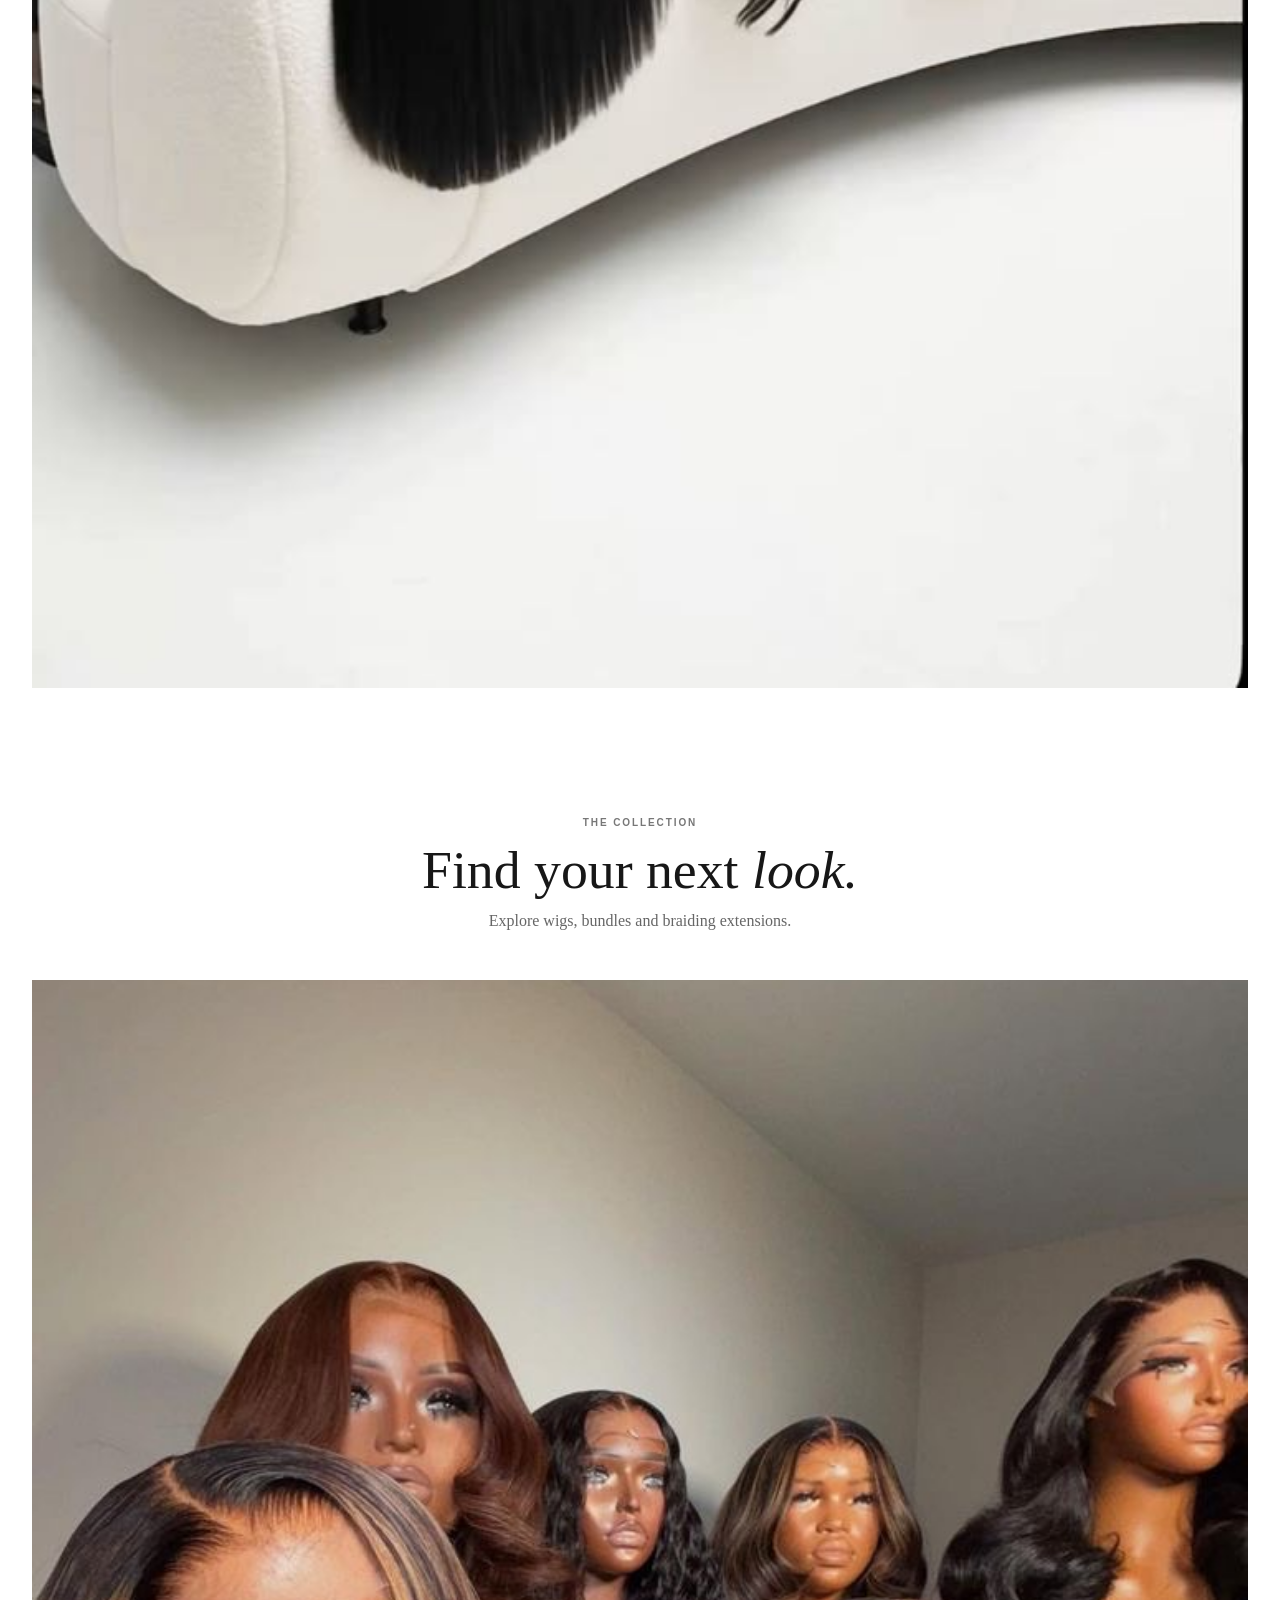
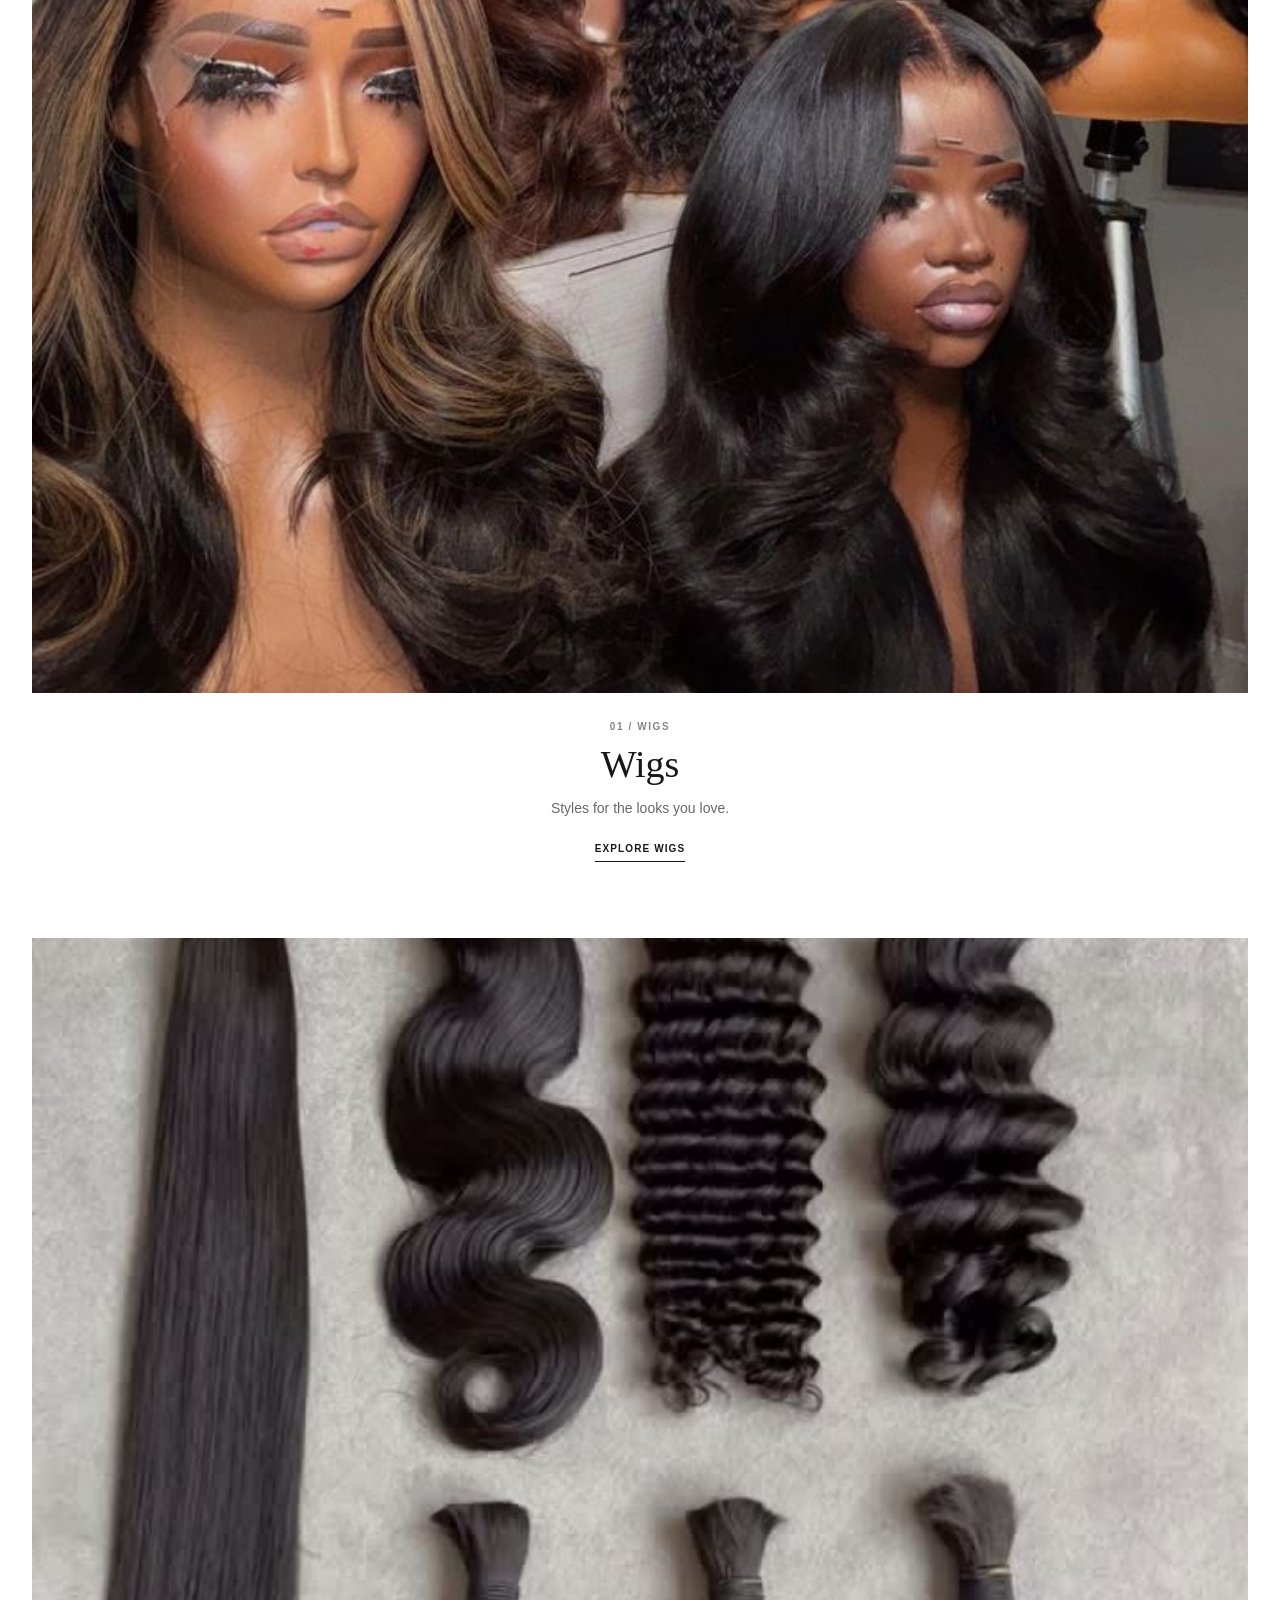
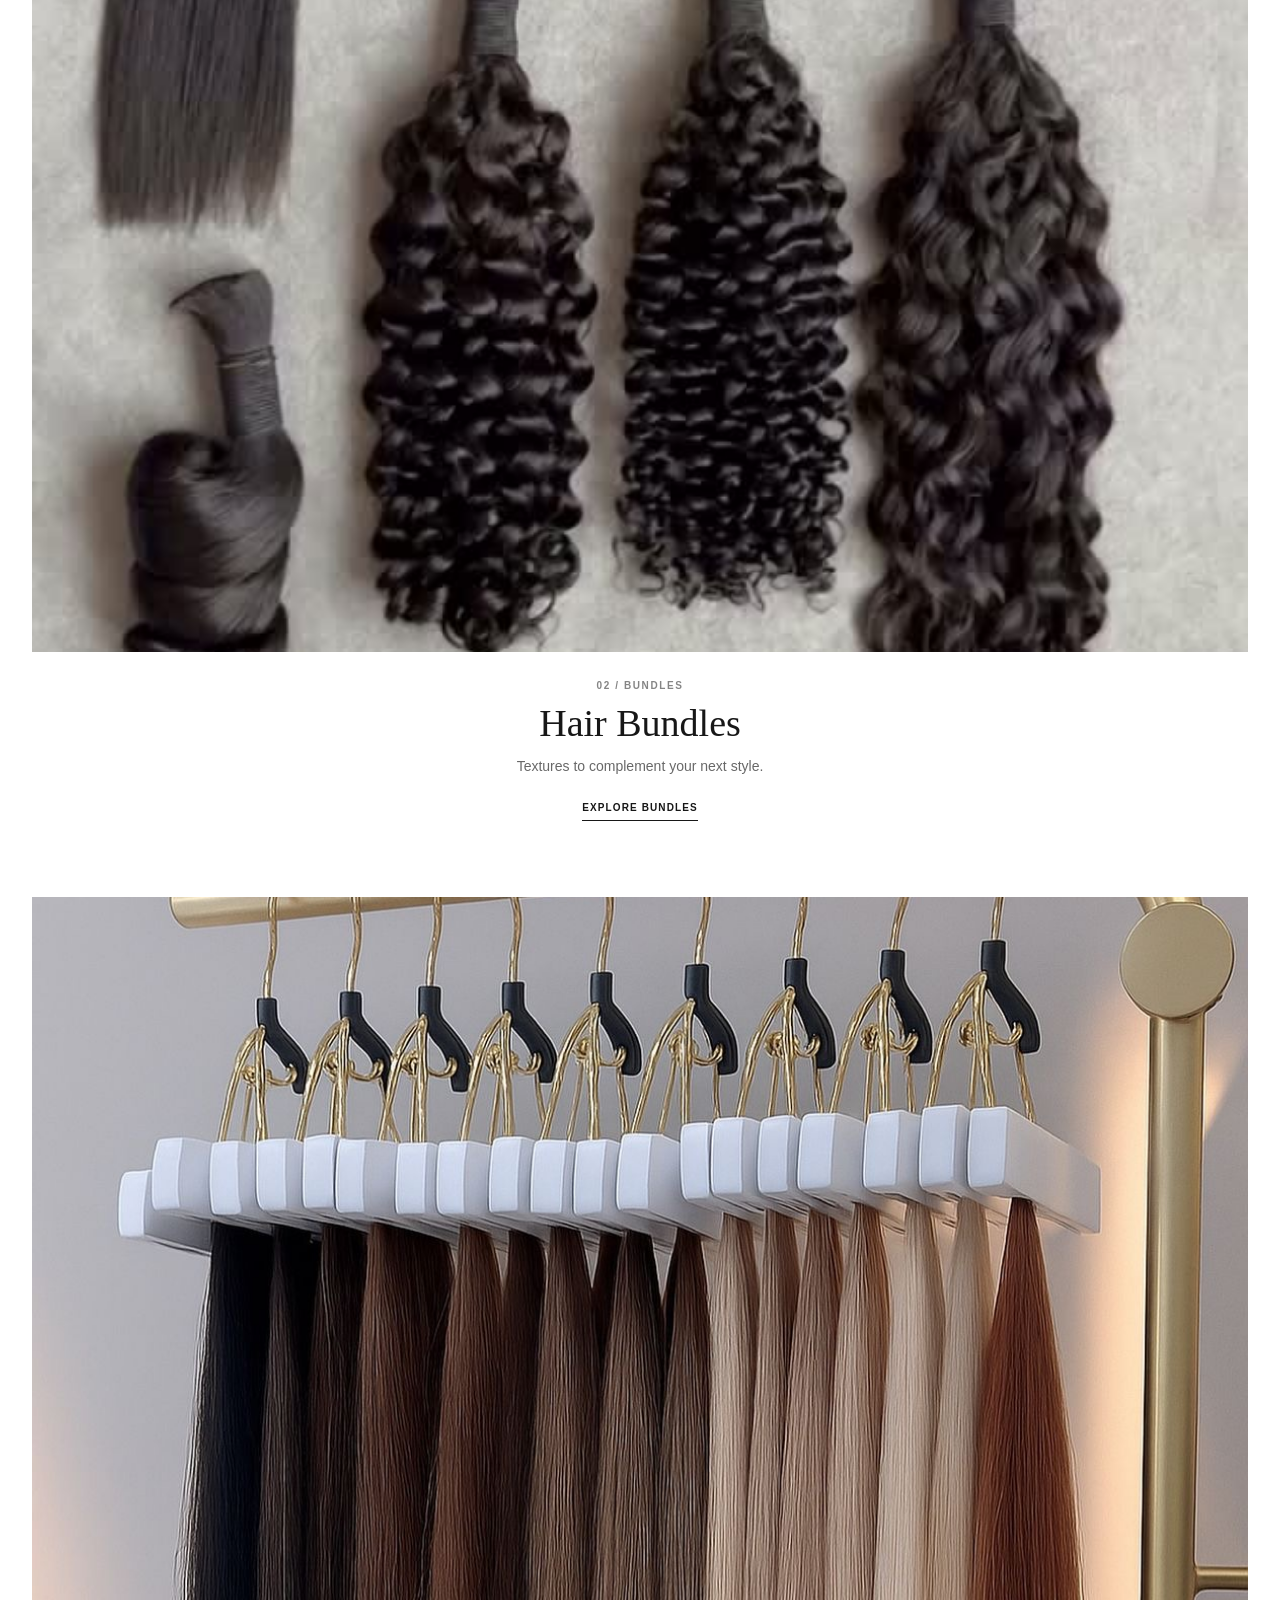
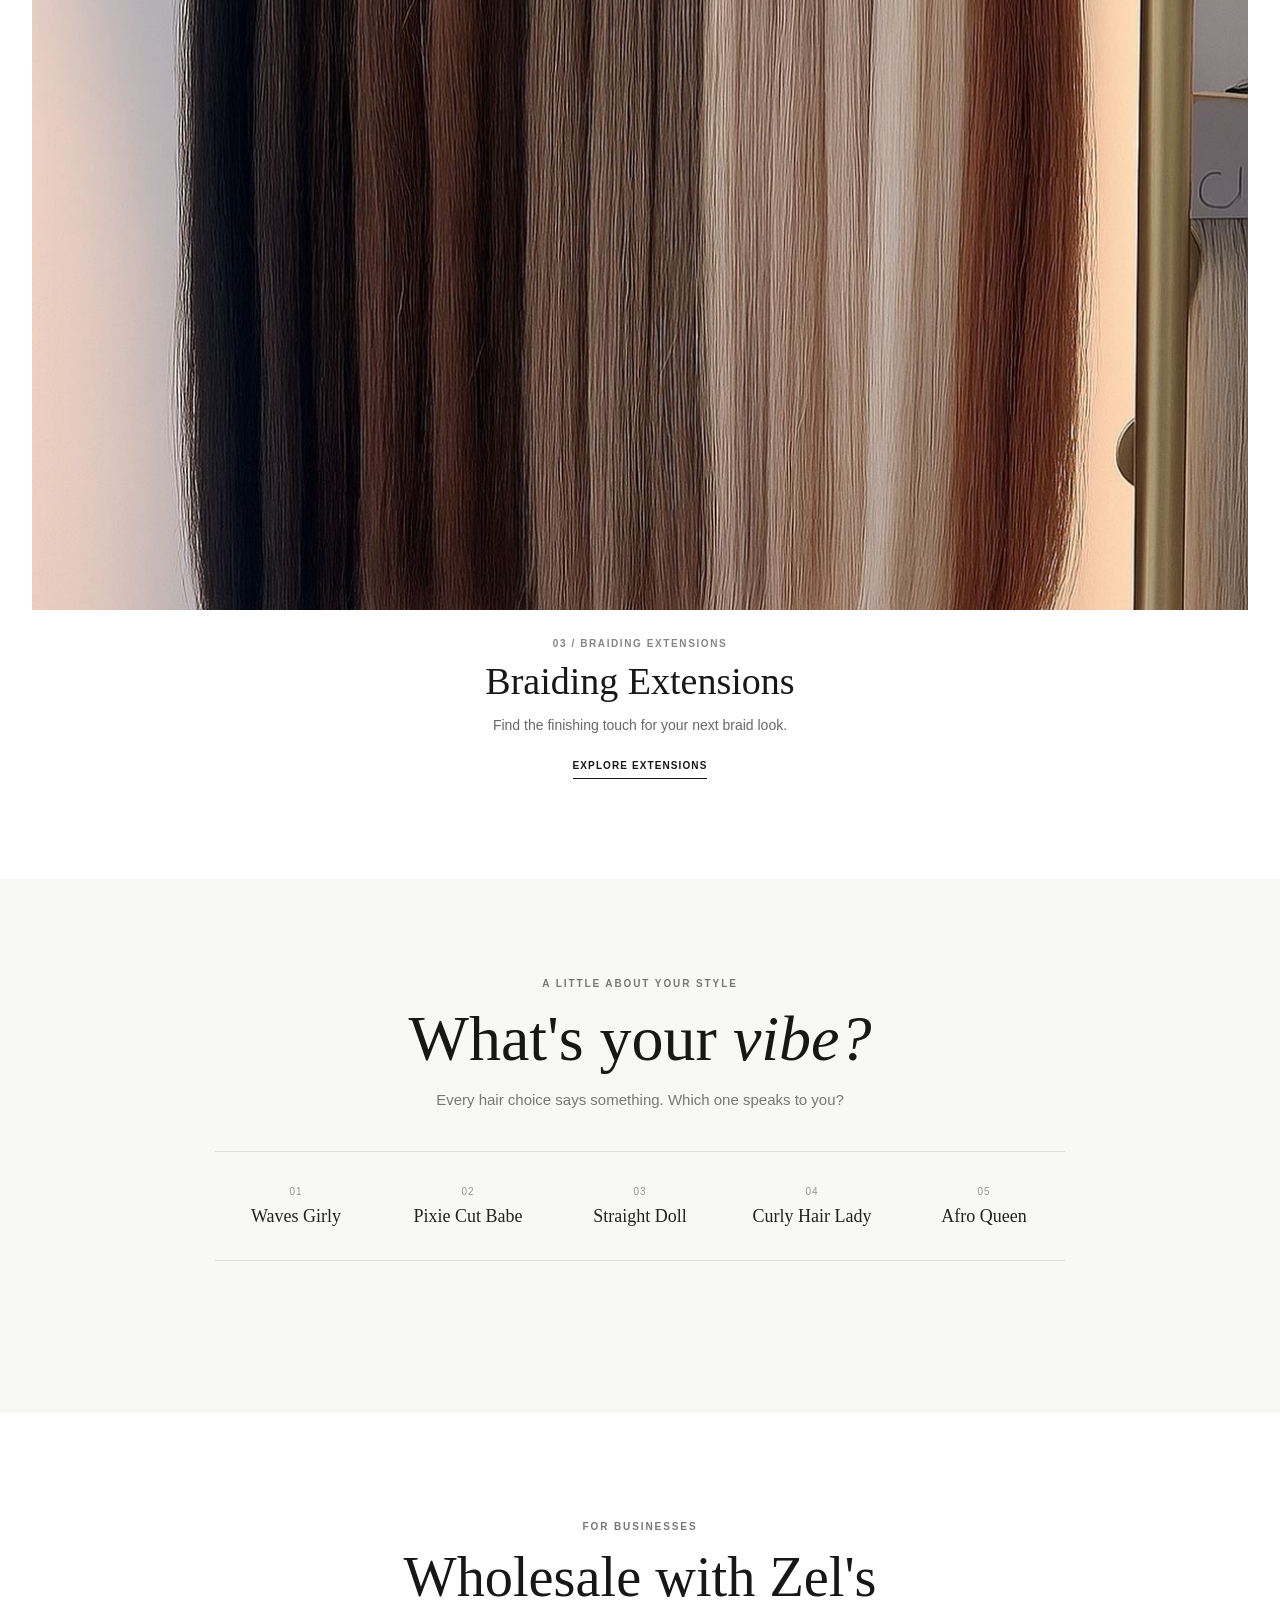
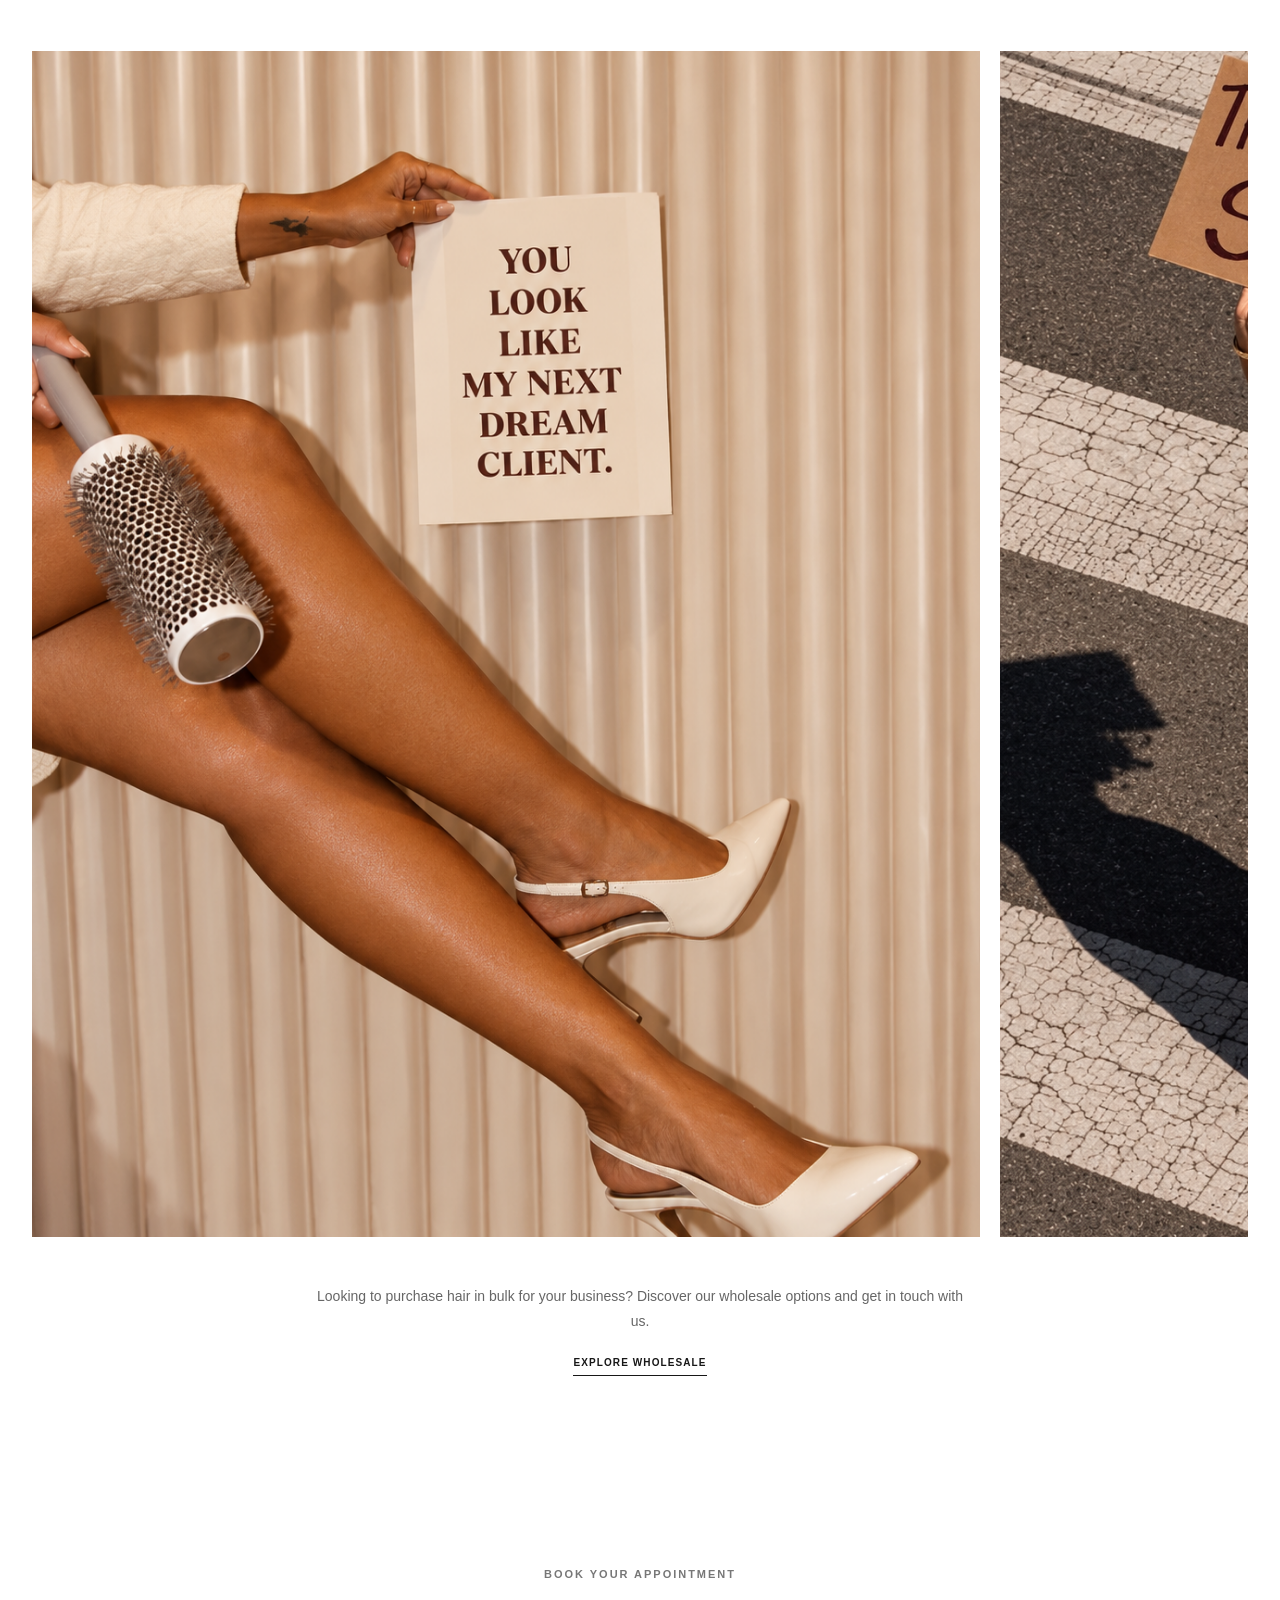
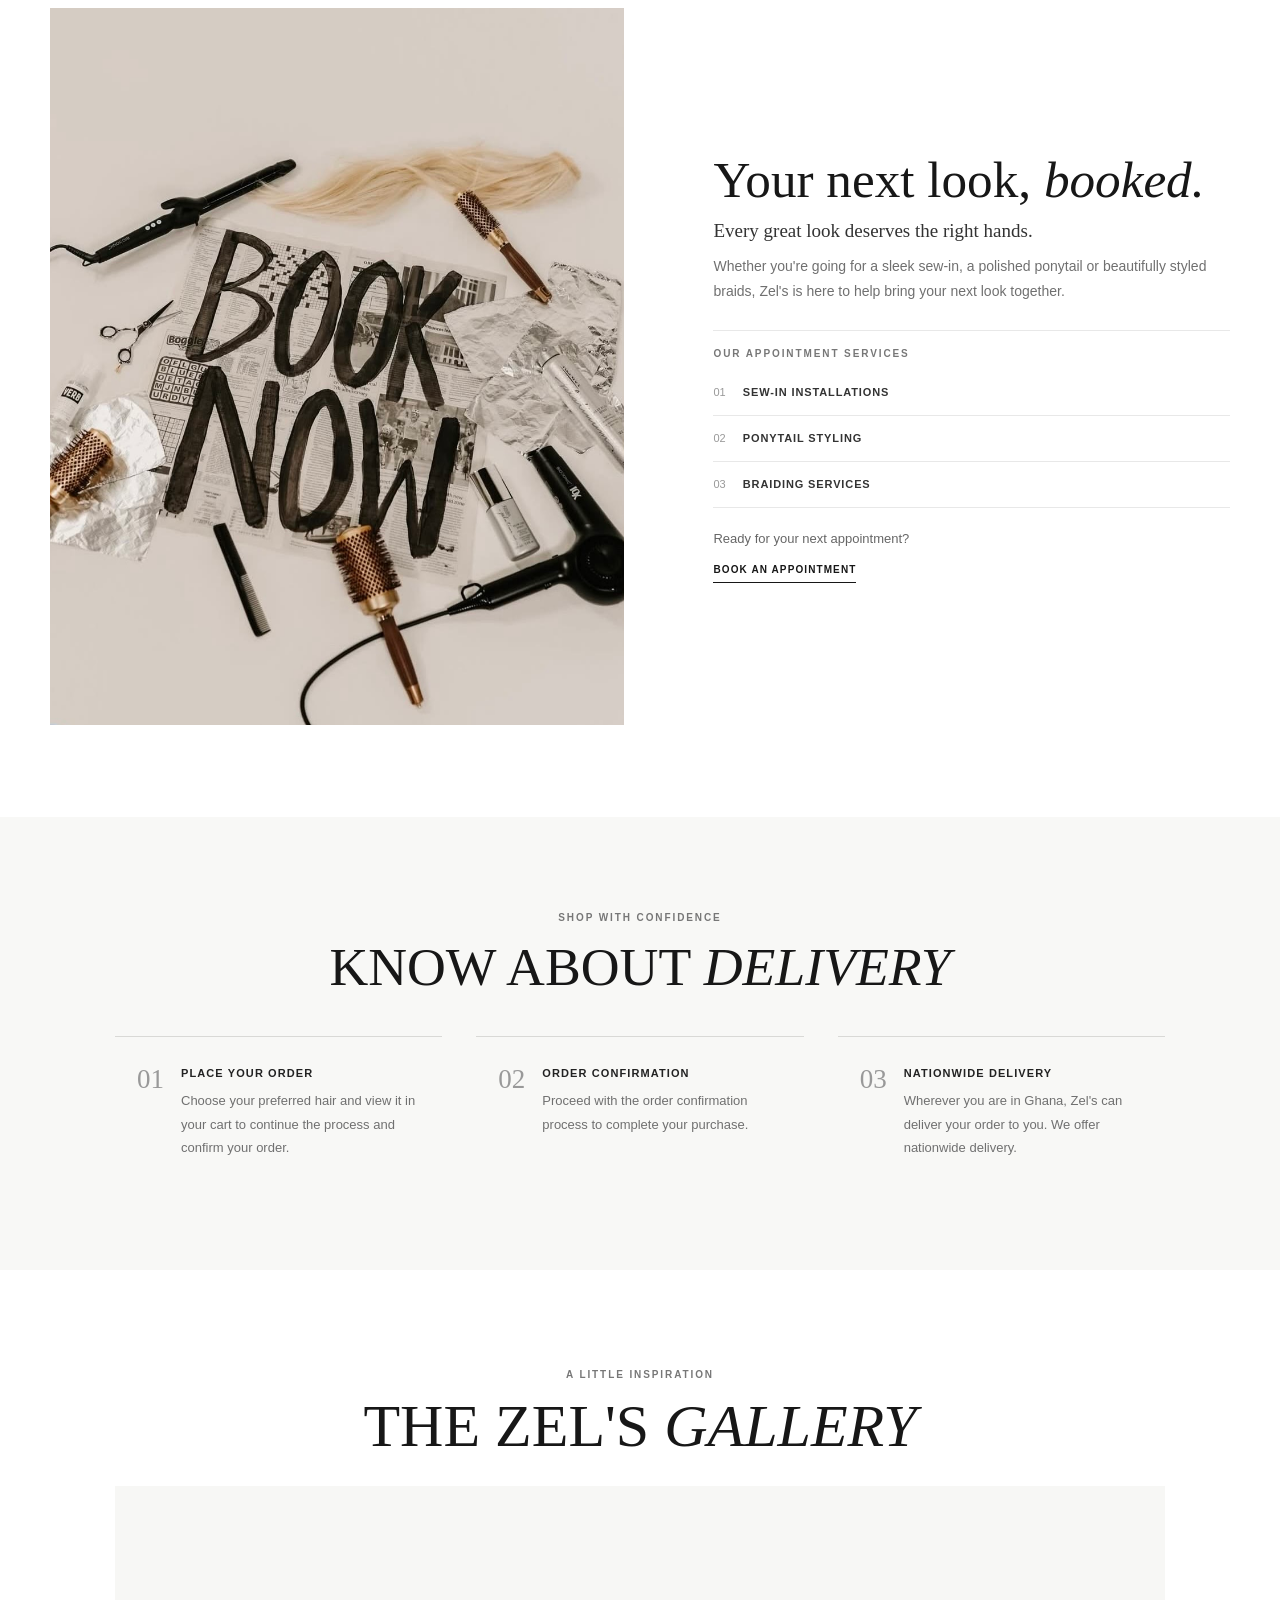
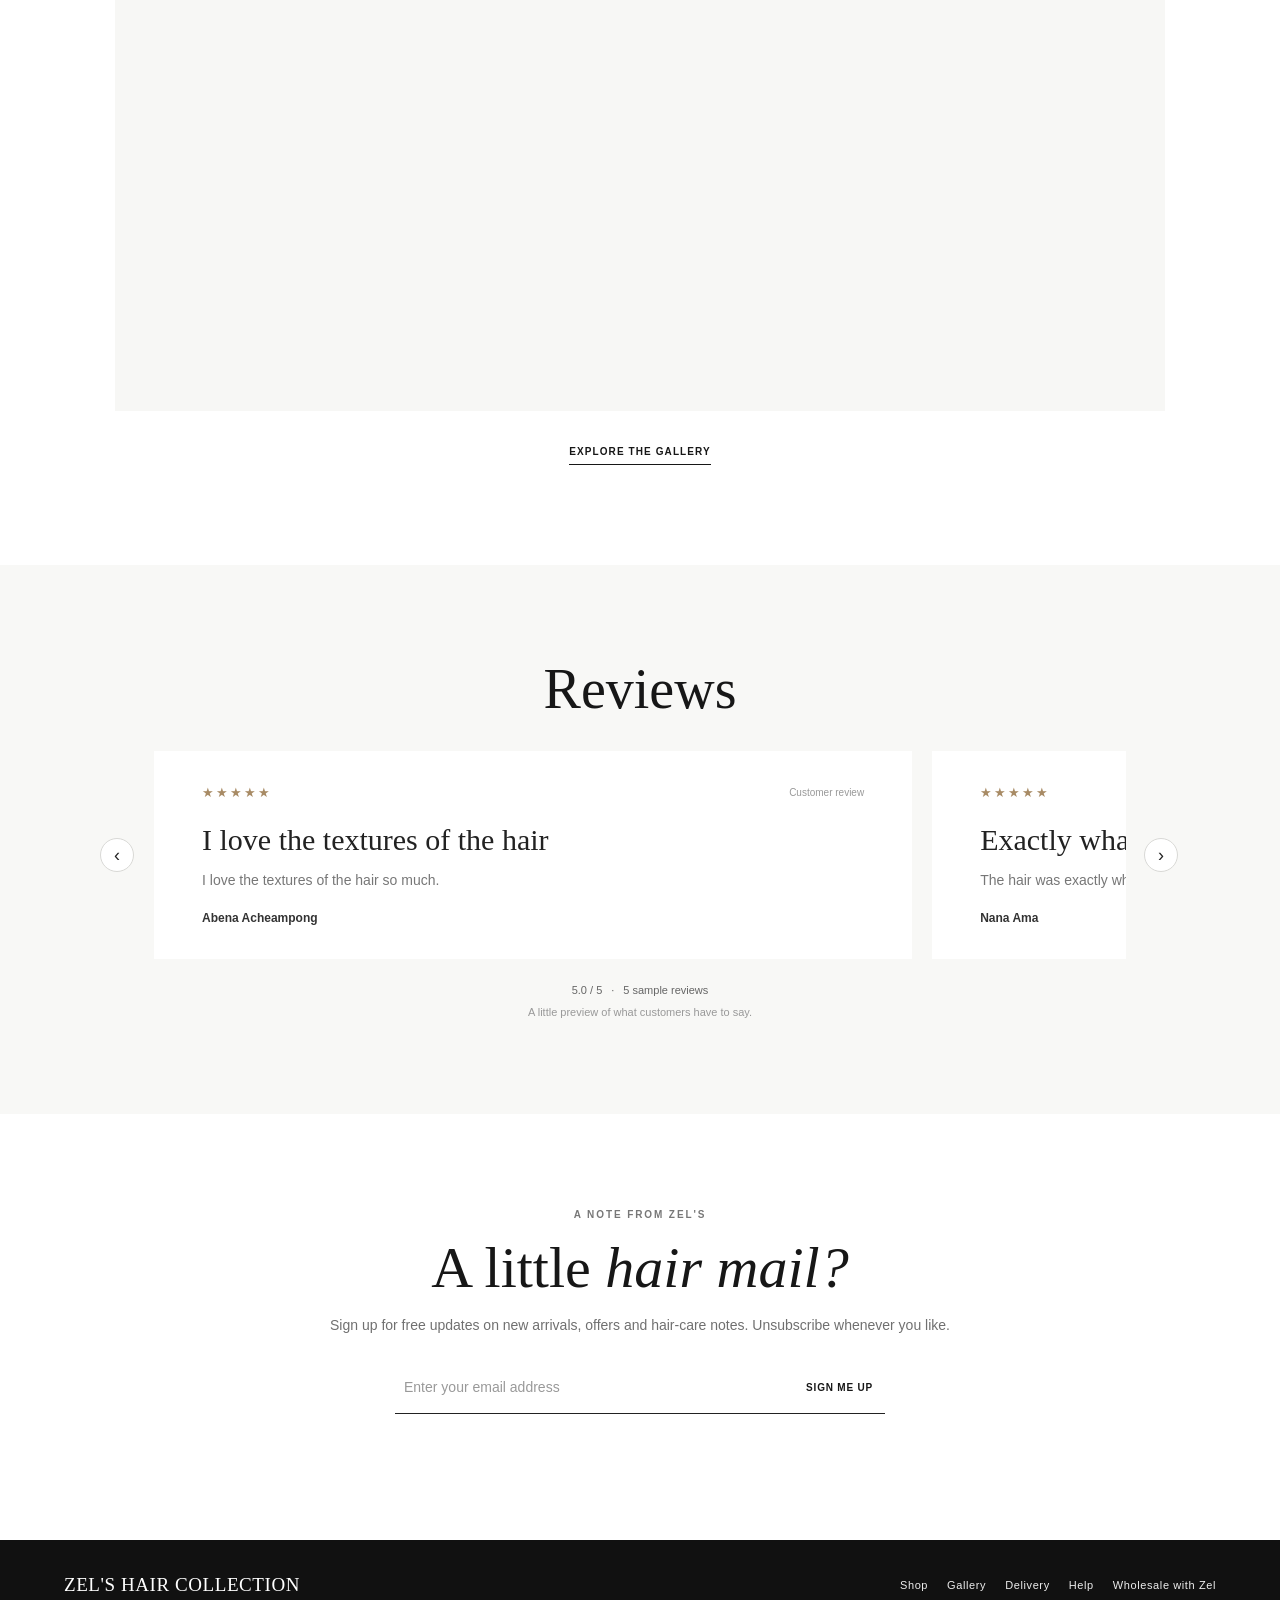
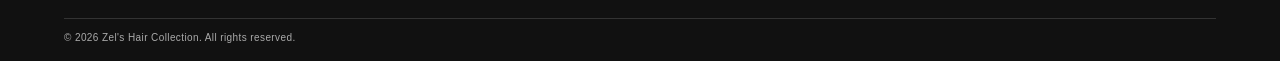
==== commit 001e3124: "Remove SVG element from index.html Removed SVG element from the HTML file." ====
--- a/index.html
+++ b/index.html
@@ -547,12 +547,5 @@
 </div>
 
 
-<svg viewBox="0 0 48 48" aria-hidden="true">
-    <path d="M24 5 L28.5 18.5 L42 23 L28.5 27.5 L24 41 L19.5 27.5 L6 23 L19.5 18.5 Z"
-          fill="none" stroke="currentColor" stroke-width="1.7"
-          stroke-linejoin="round"/>
-</svg>
-
-
 </body>
 </html>
--- a/style.css
+++ b/style.css
@@ -1731,30 +1731,3 @@
     }
 }
 
-/* ZEL'S AI — SMALL FLOATING NAME LABEL */
-
-.zels-ai-button {
-    position: relative;
-}
-
-.zels-ai-label {
-    position: absolute;
-    right: 56px;
-    top: 50%;
-    transform: translateY(-50%);
-    white-space: nowrap;
-    padding: 7px 11px;
-    background: #fff;
-    color: #171717;
-    border: 1px solid #ededed;
-    border-radius: 20px;
-    font-family: Arial, sans-serif;
-    font-size: 10px;
-    font-weight: 500;
-    letter-spacing: .025em;
-    box-shadow: 0 2px 10px rgba(0,0,0,.07);
-    pointer-events: none;
-}
-
-
-
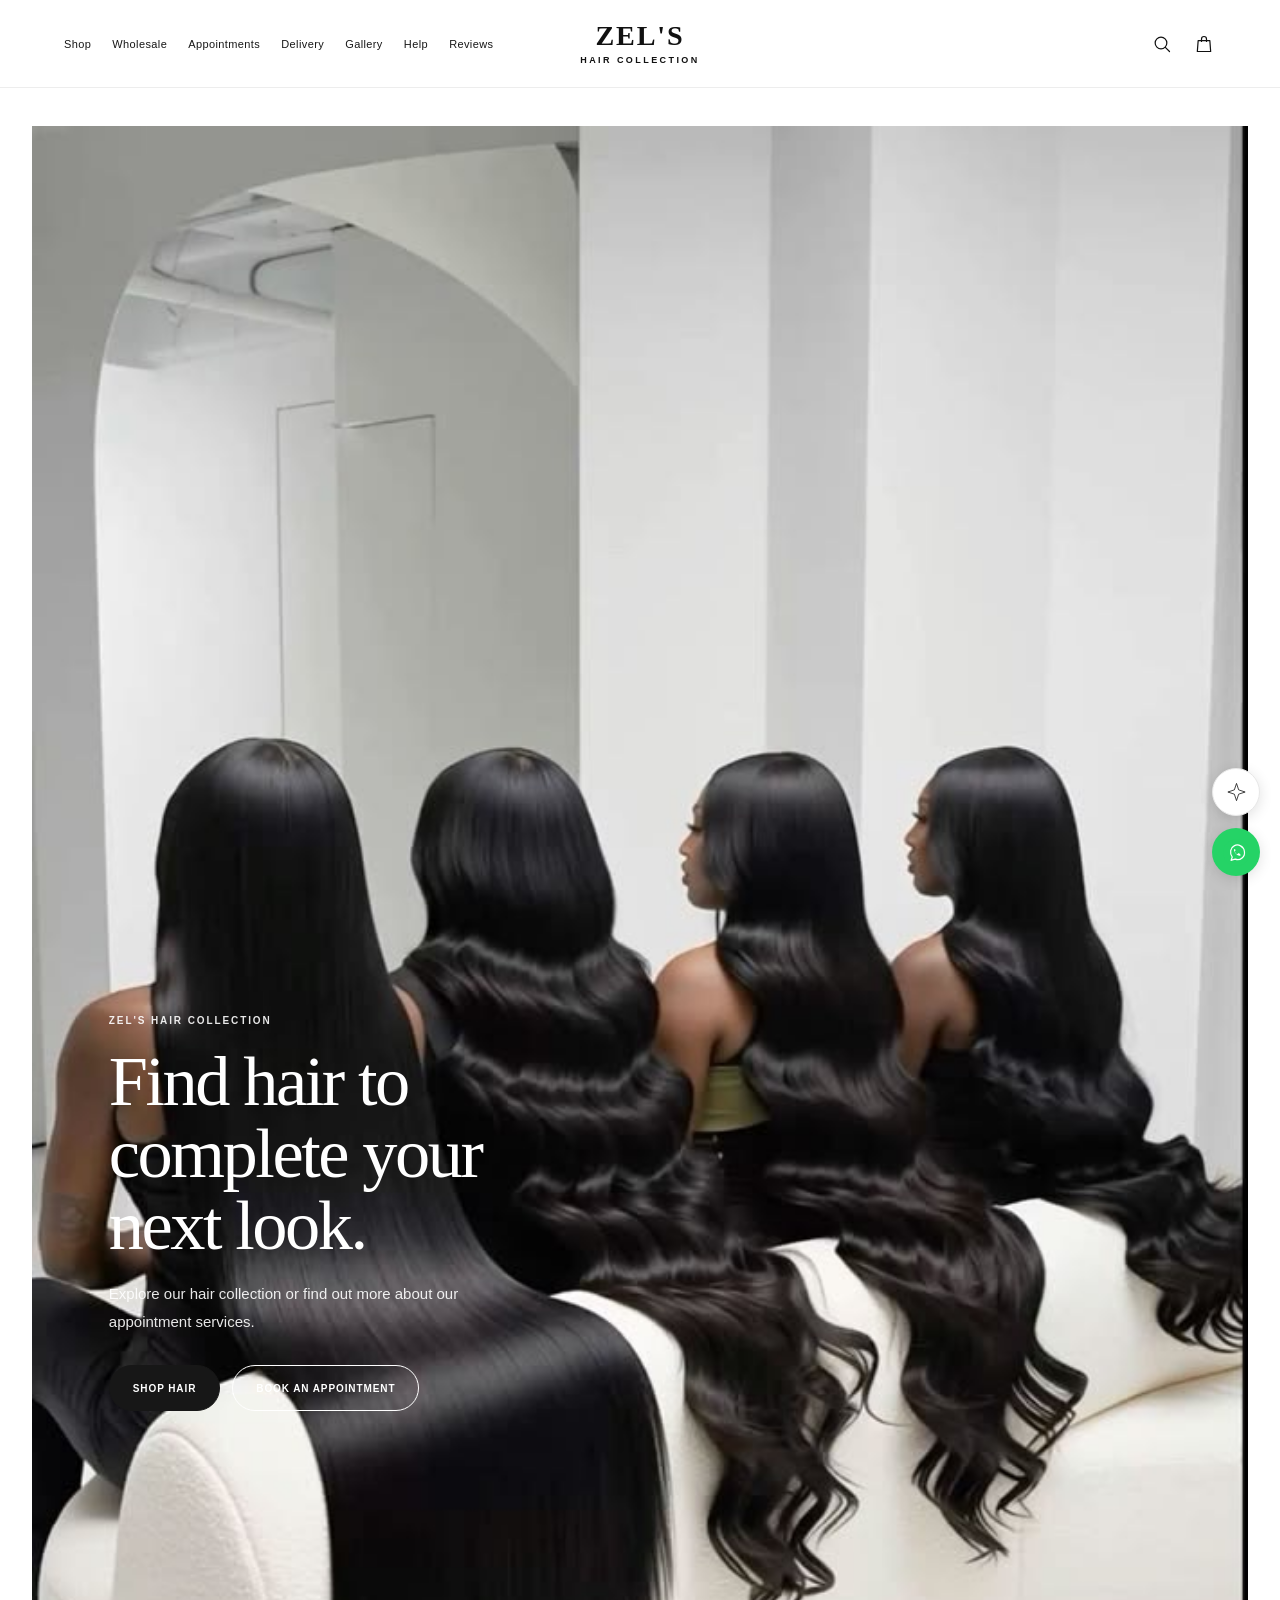
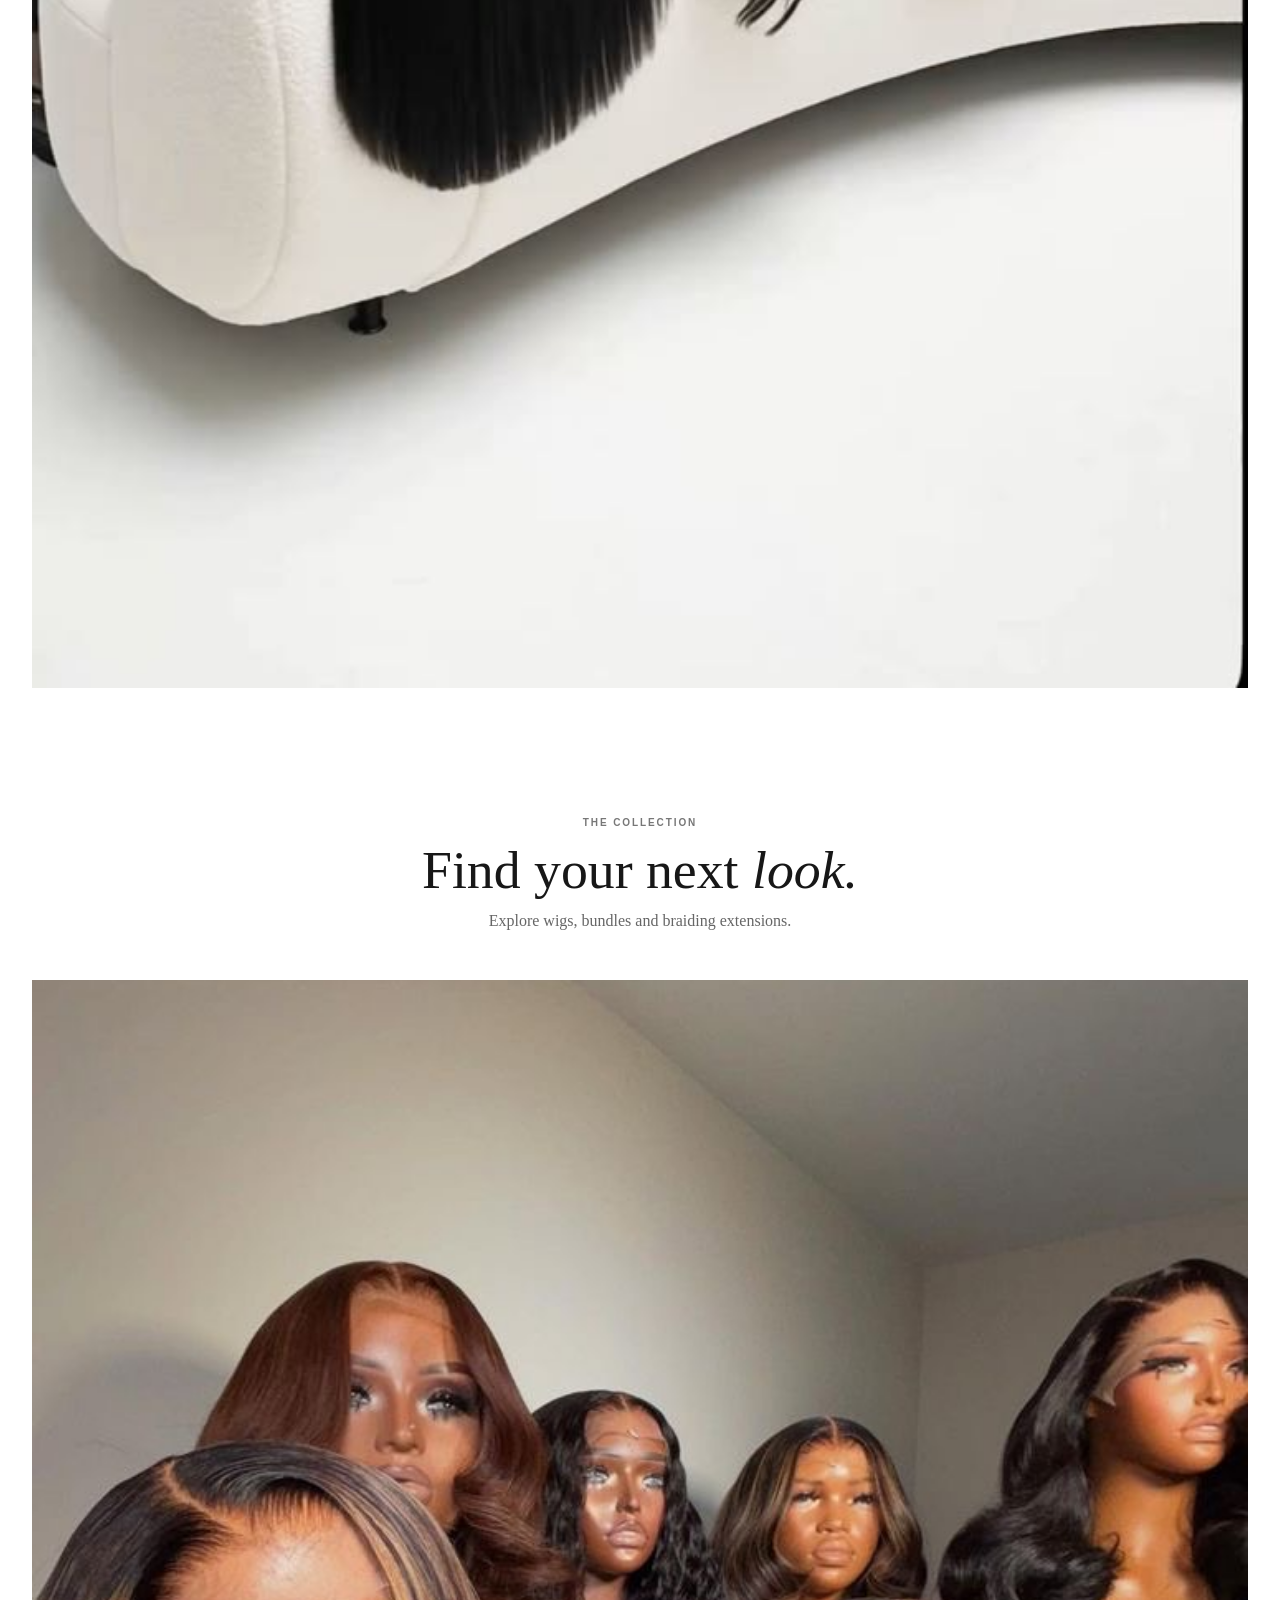
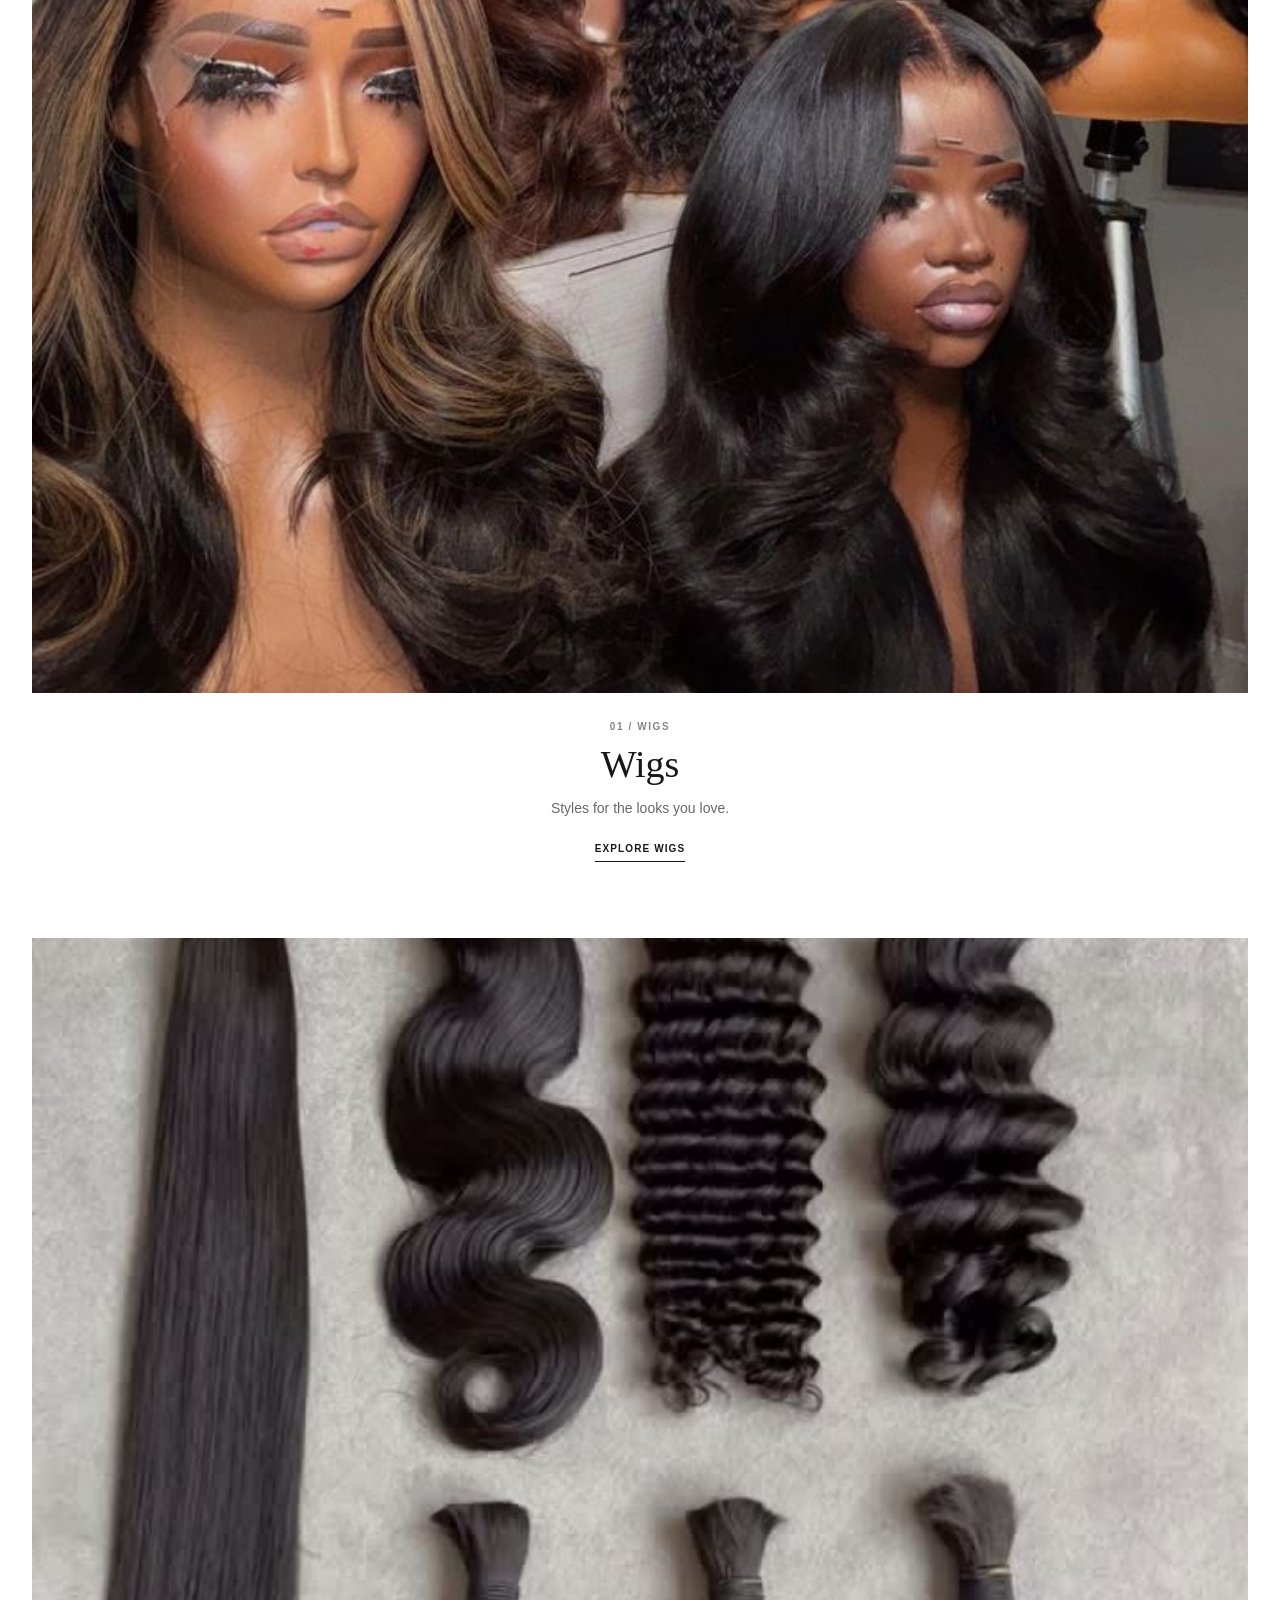
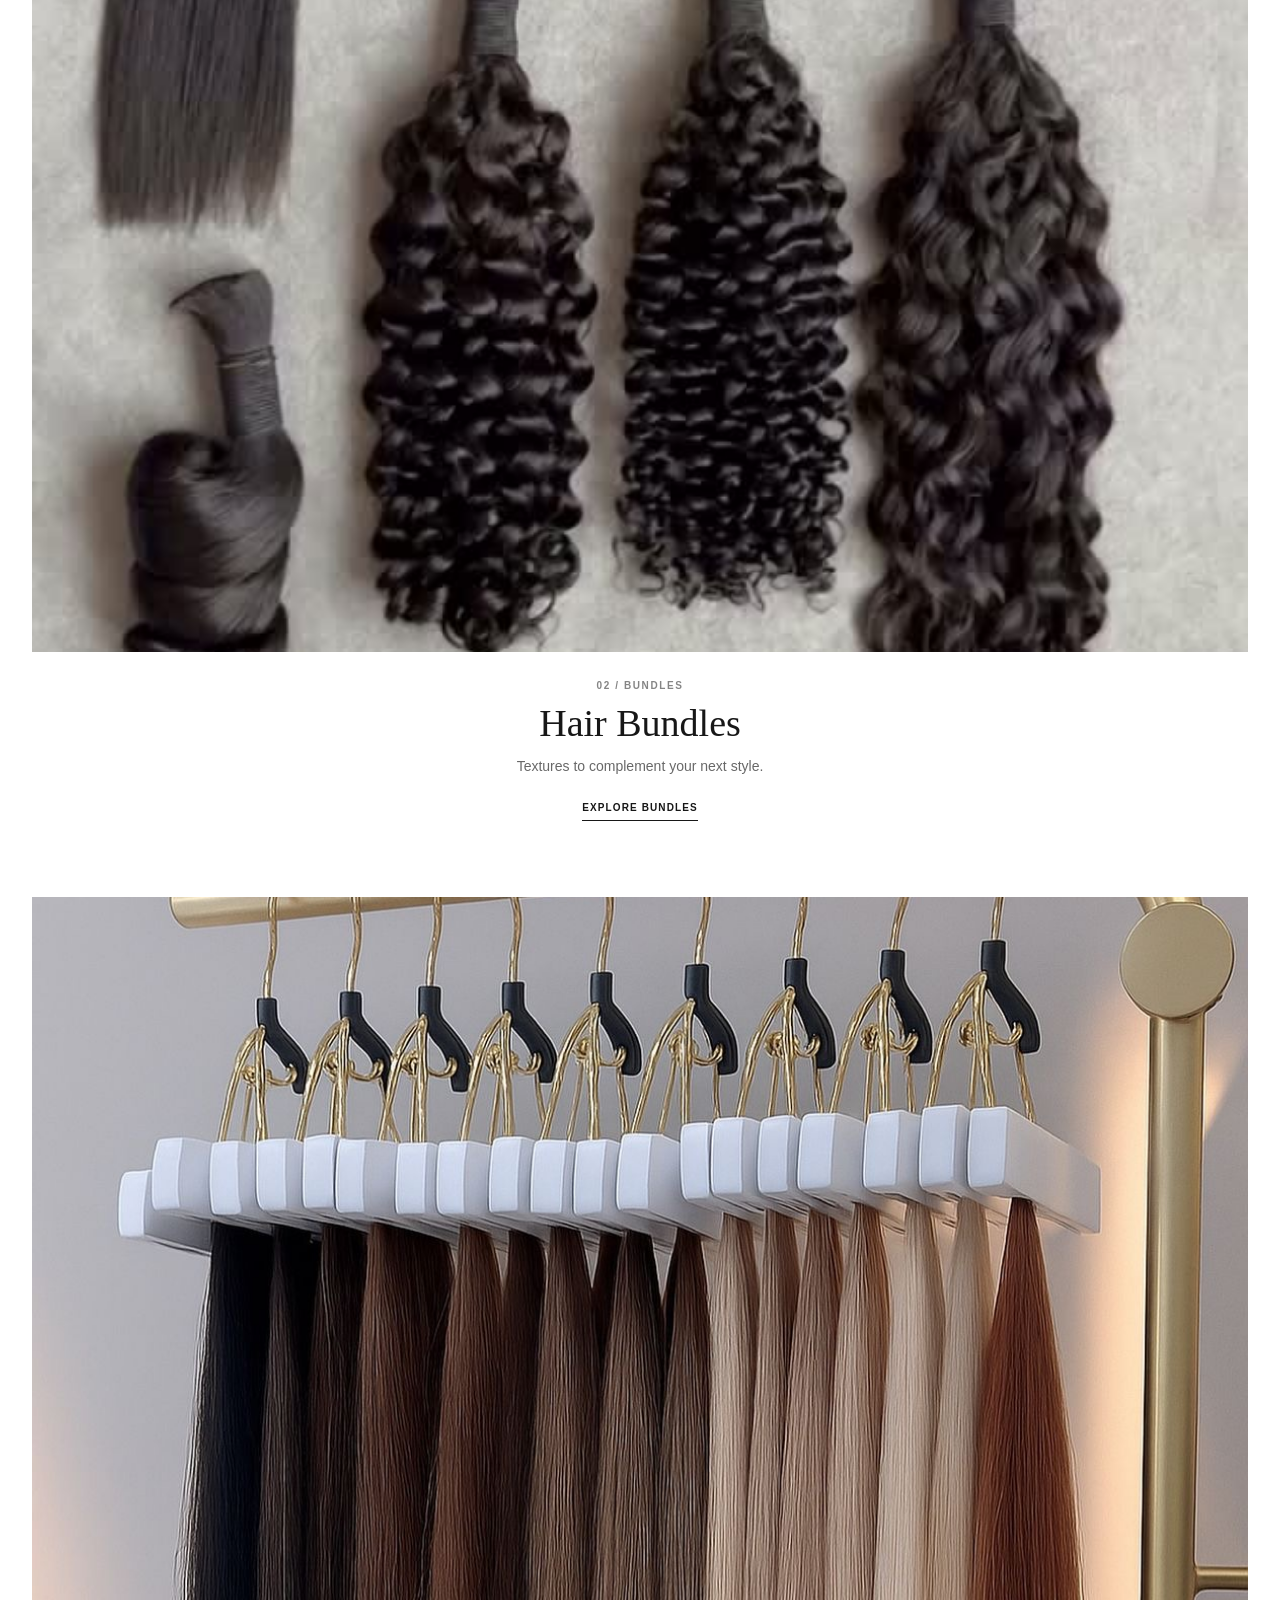
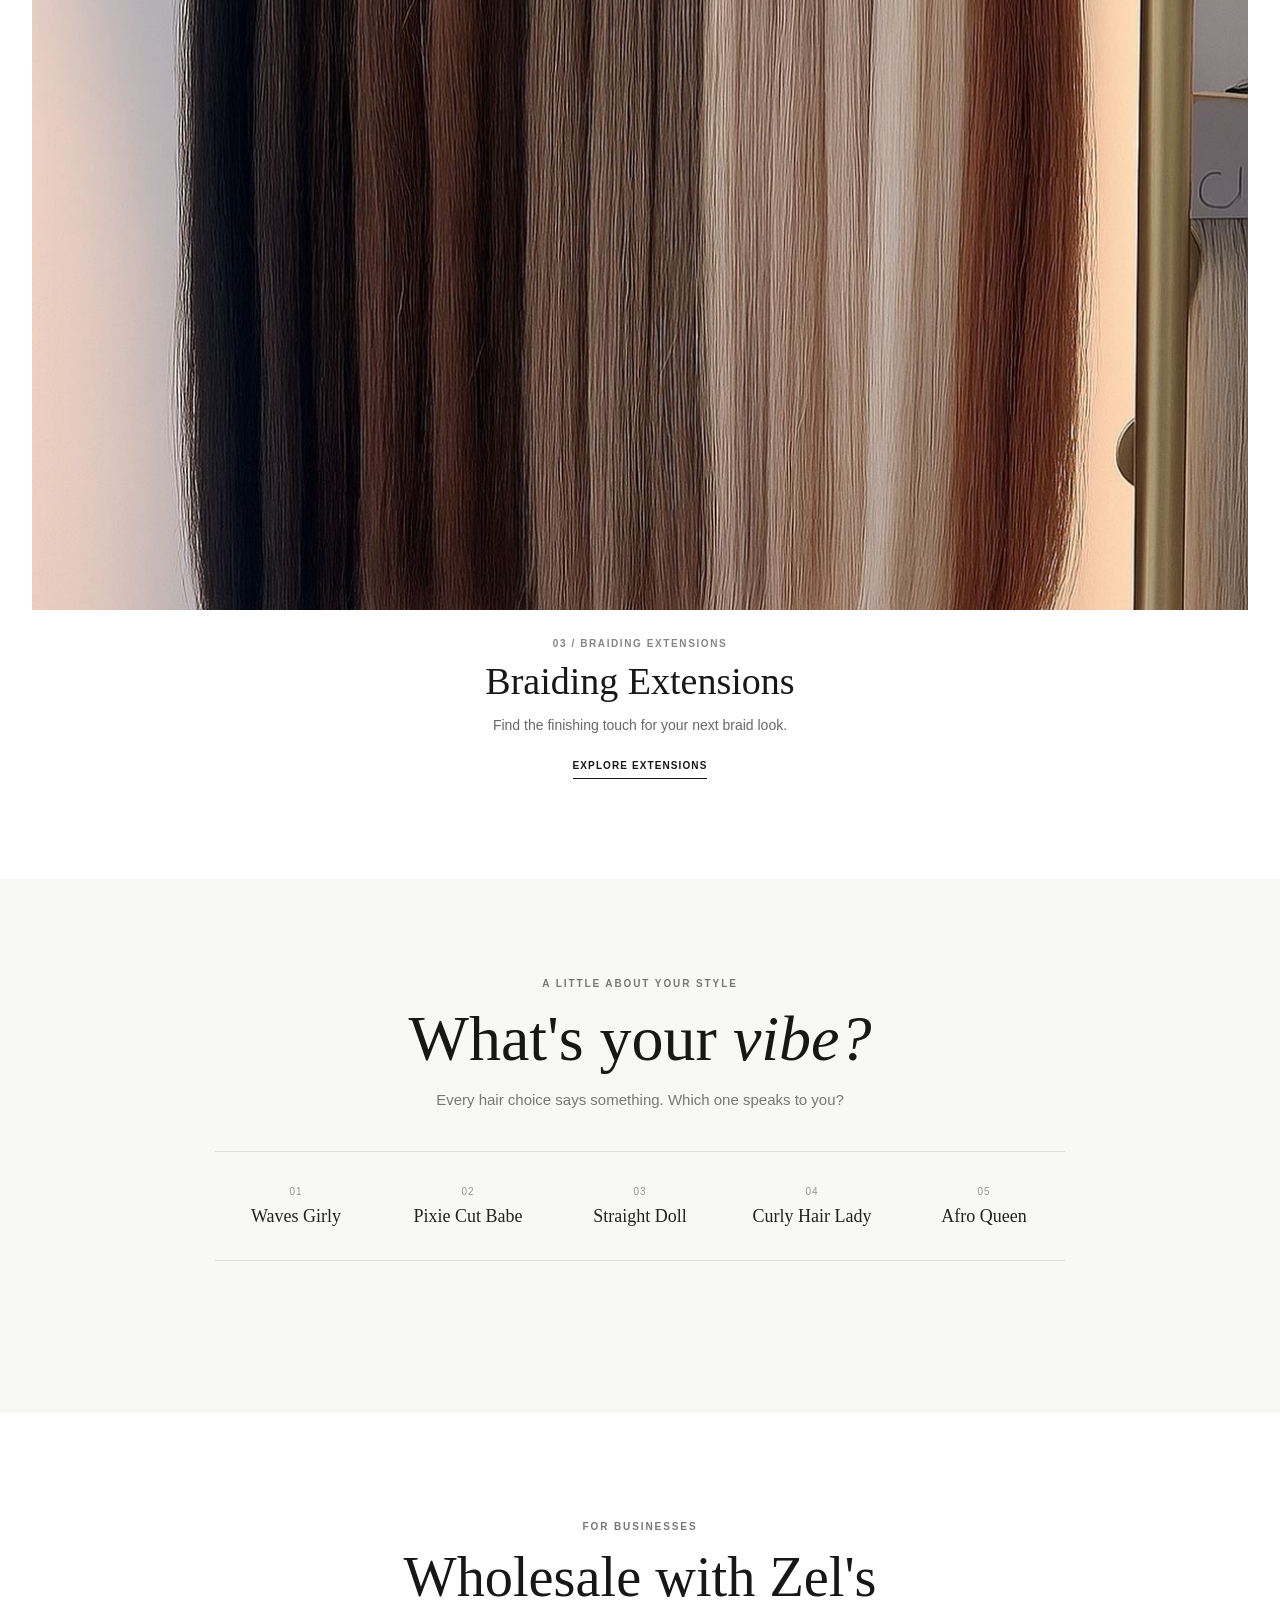
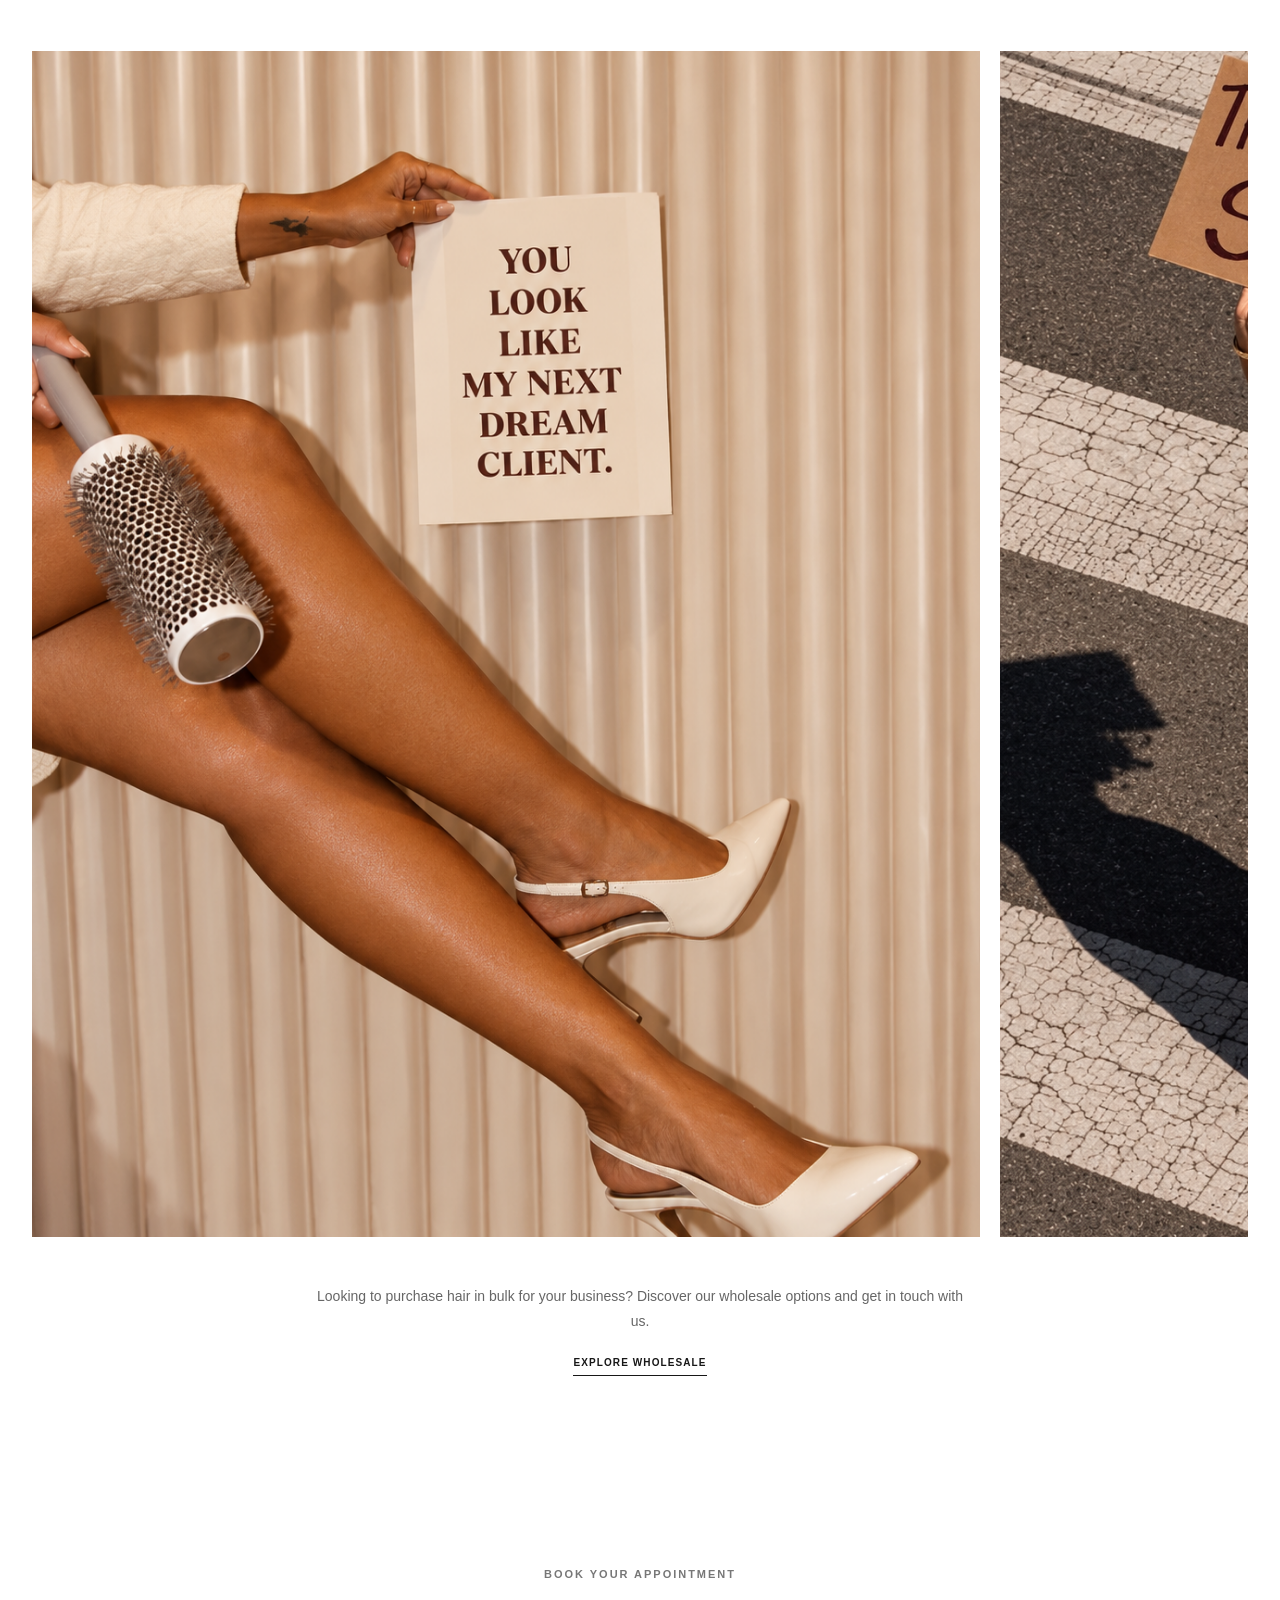
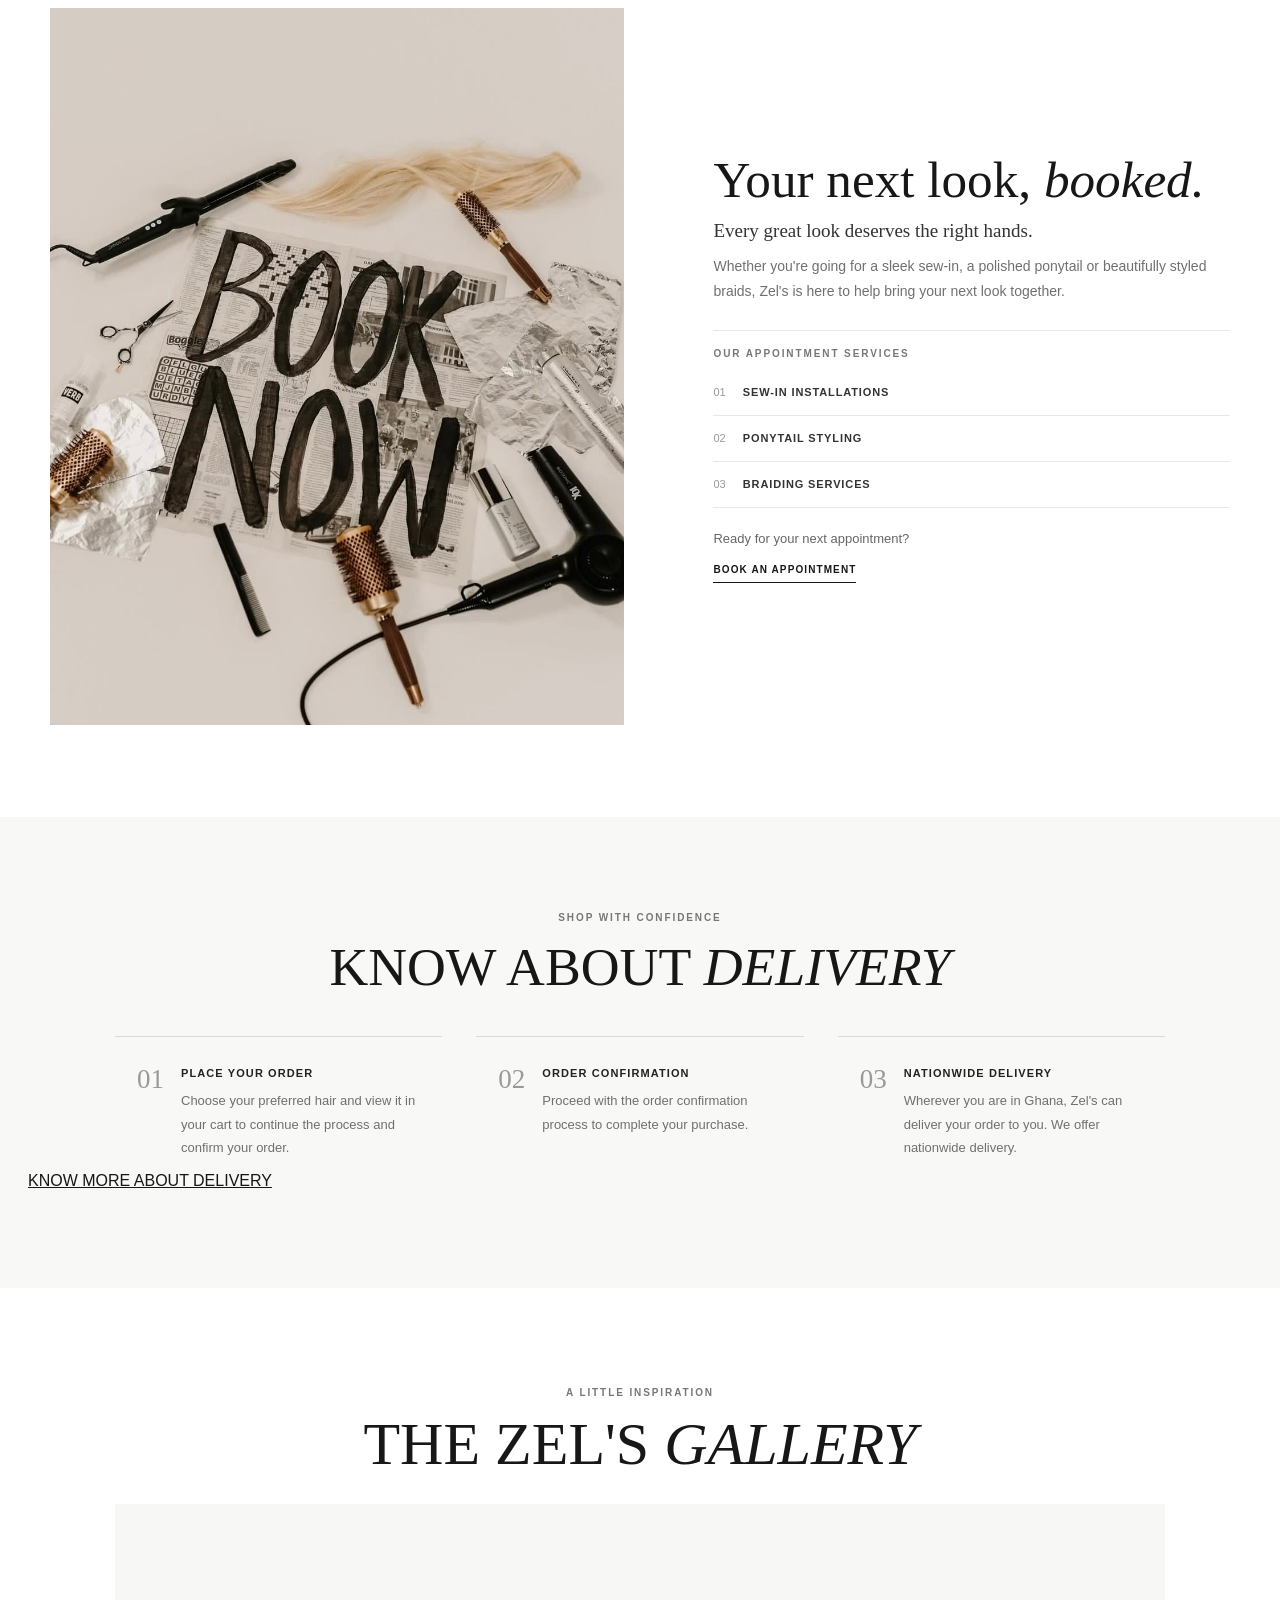
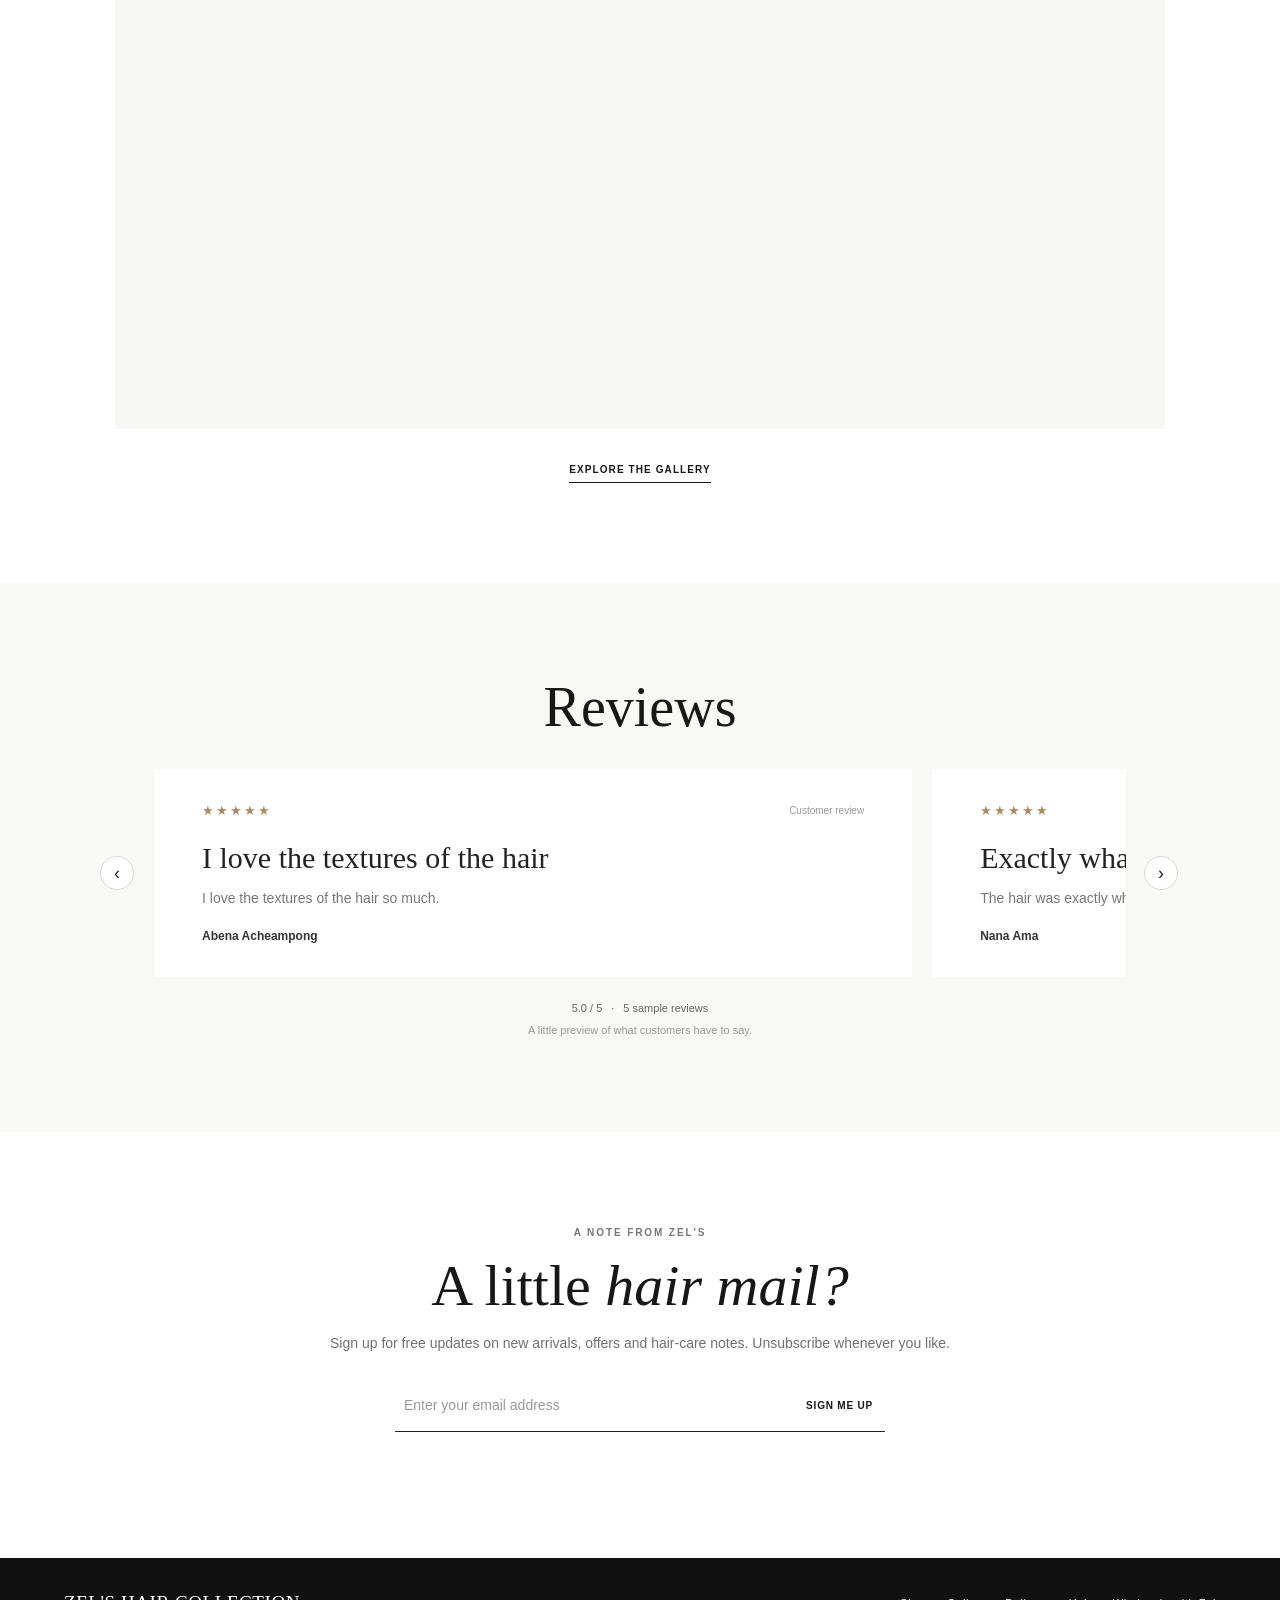
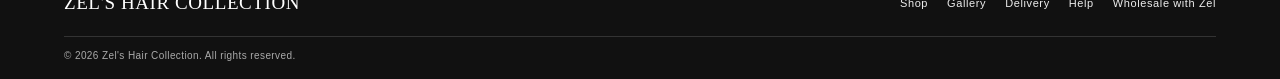
==== commit ca298e28: "Add delivery information link to index.html" ====
--- a/index.html
+++ b/index.html
@@ -32,7 +32,7 @@
             <a href="#shop">Shop</a>
             <a href="#wholesale">Wholesale</a>
             <a href="#appointments">Appointments</a>
-            <a href="#delivery">Delivery</a>
+            <a href="contact-delivery.html">Delivery</a>
             <a href="#gallery">Gallery</a>
             <a href="help.html">Help</a>
             <a href="#reviews">Reviews</a>
@@ -355,6 +355,12 @@
             </div>
         </div>
 
+        </div>
+
+    <div class="delivery-more">
+        <a href="contact-delivery.html" class="delivery-more-link">
+            KNOW MORE ABOUT DELIVERY
+        </a>
     </div>
 
 </section>
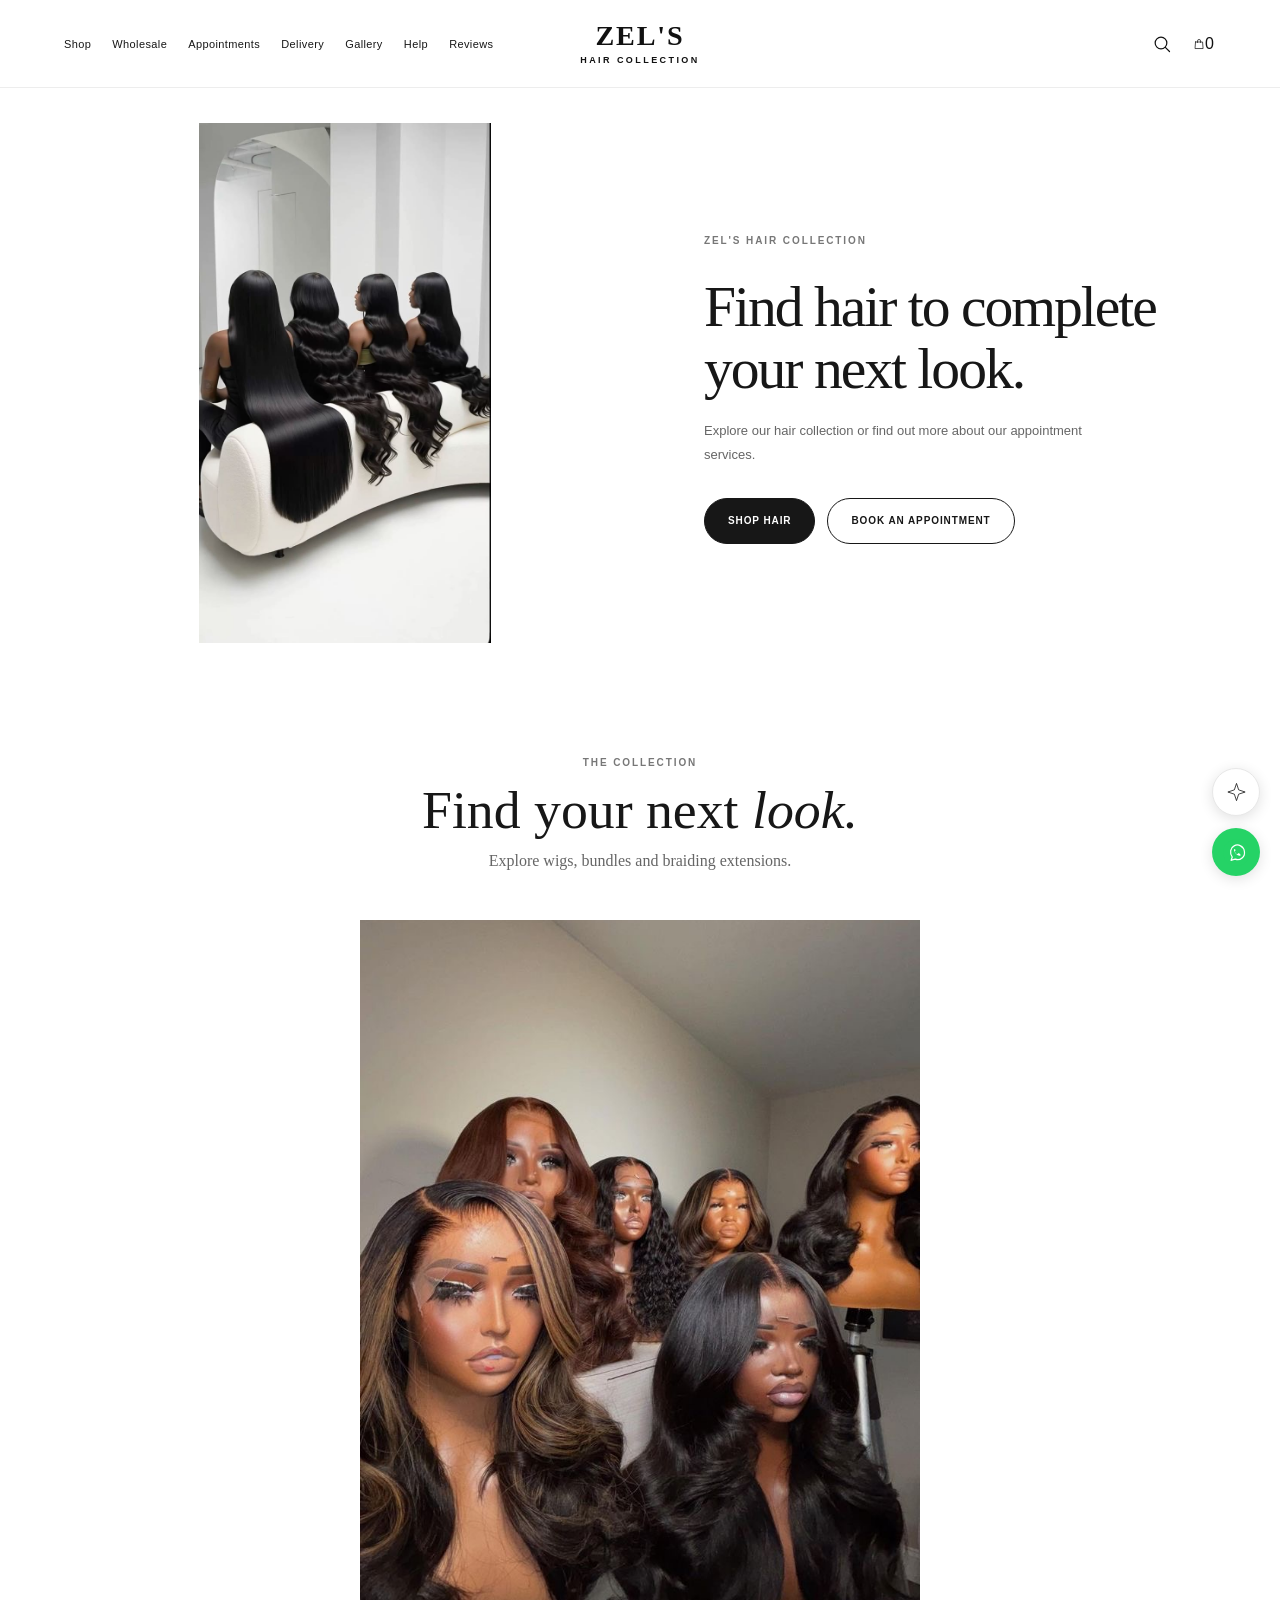
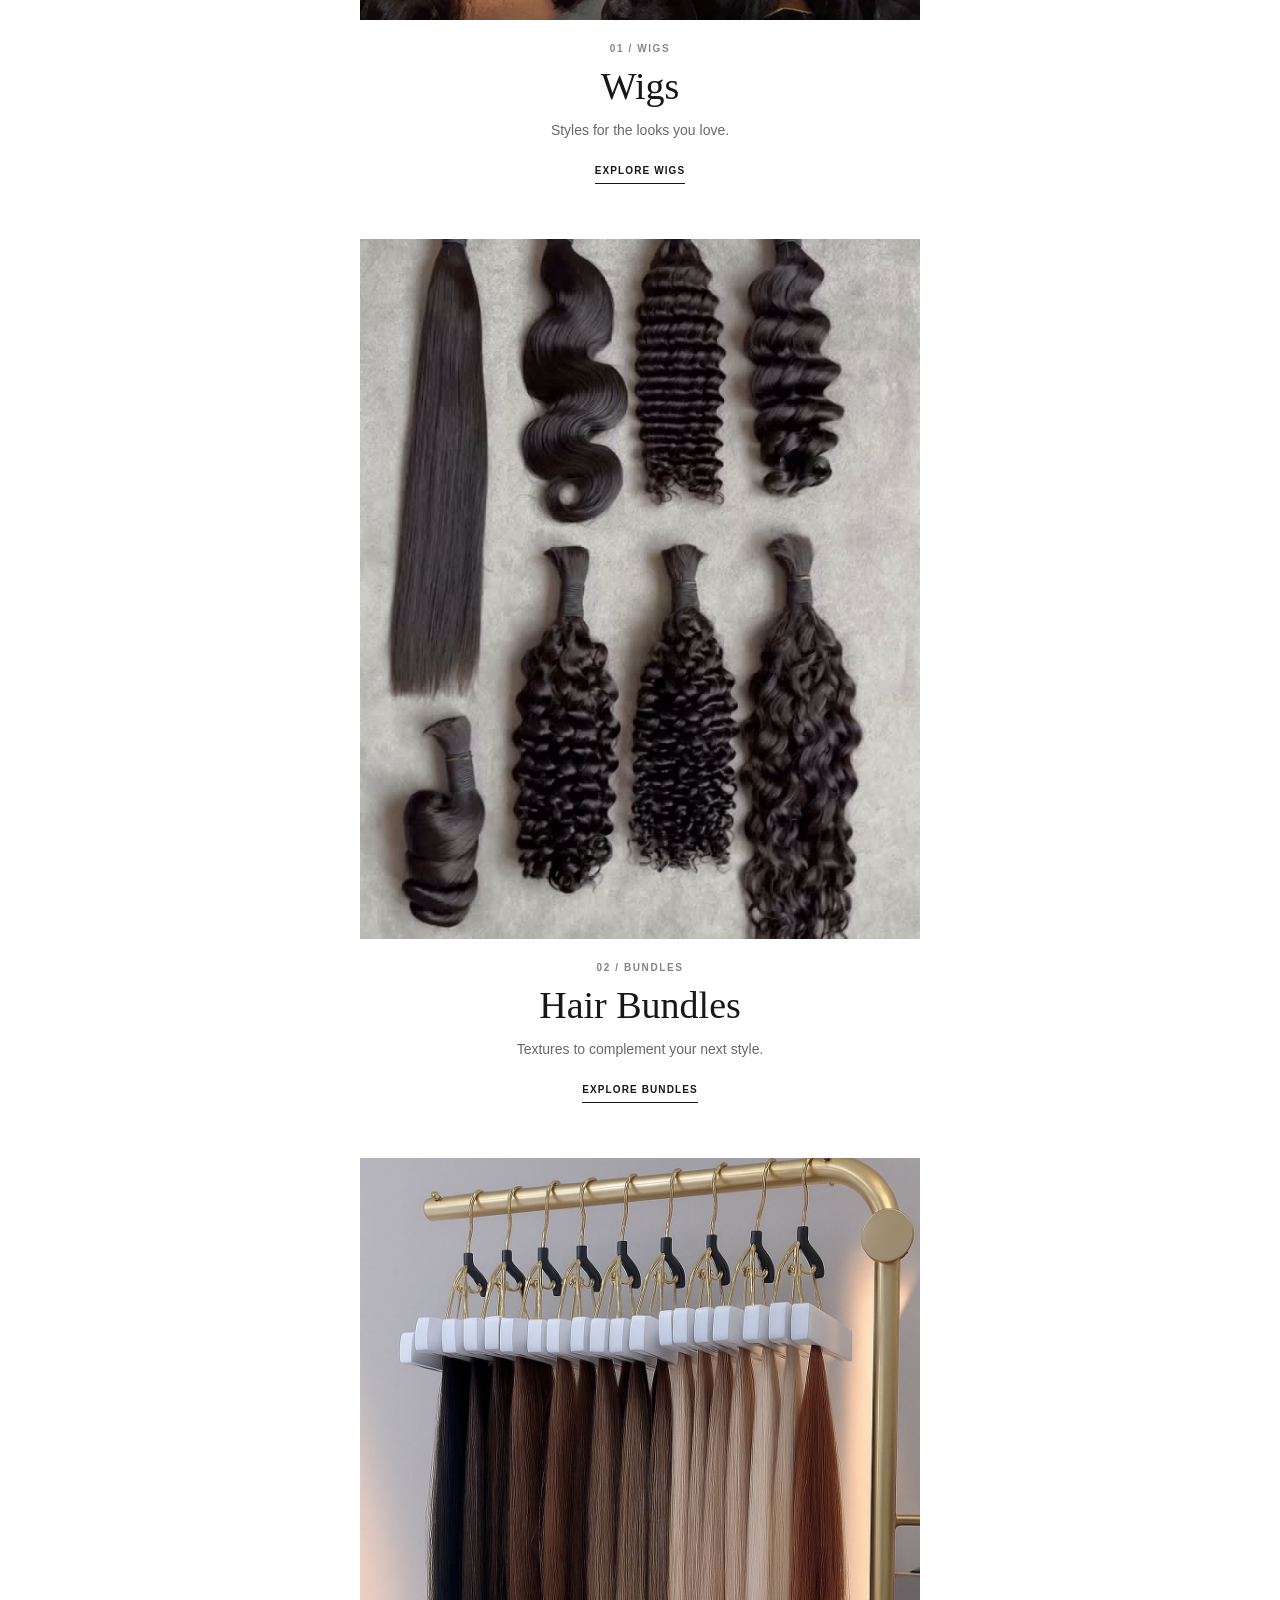
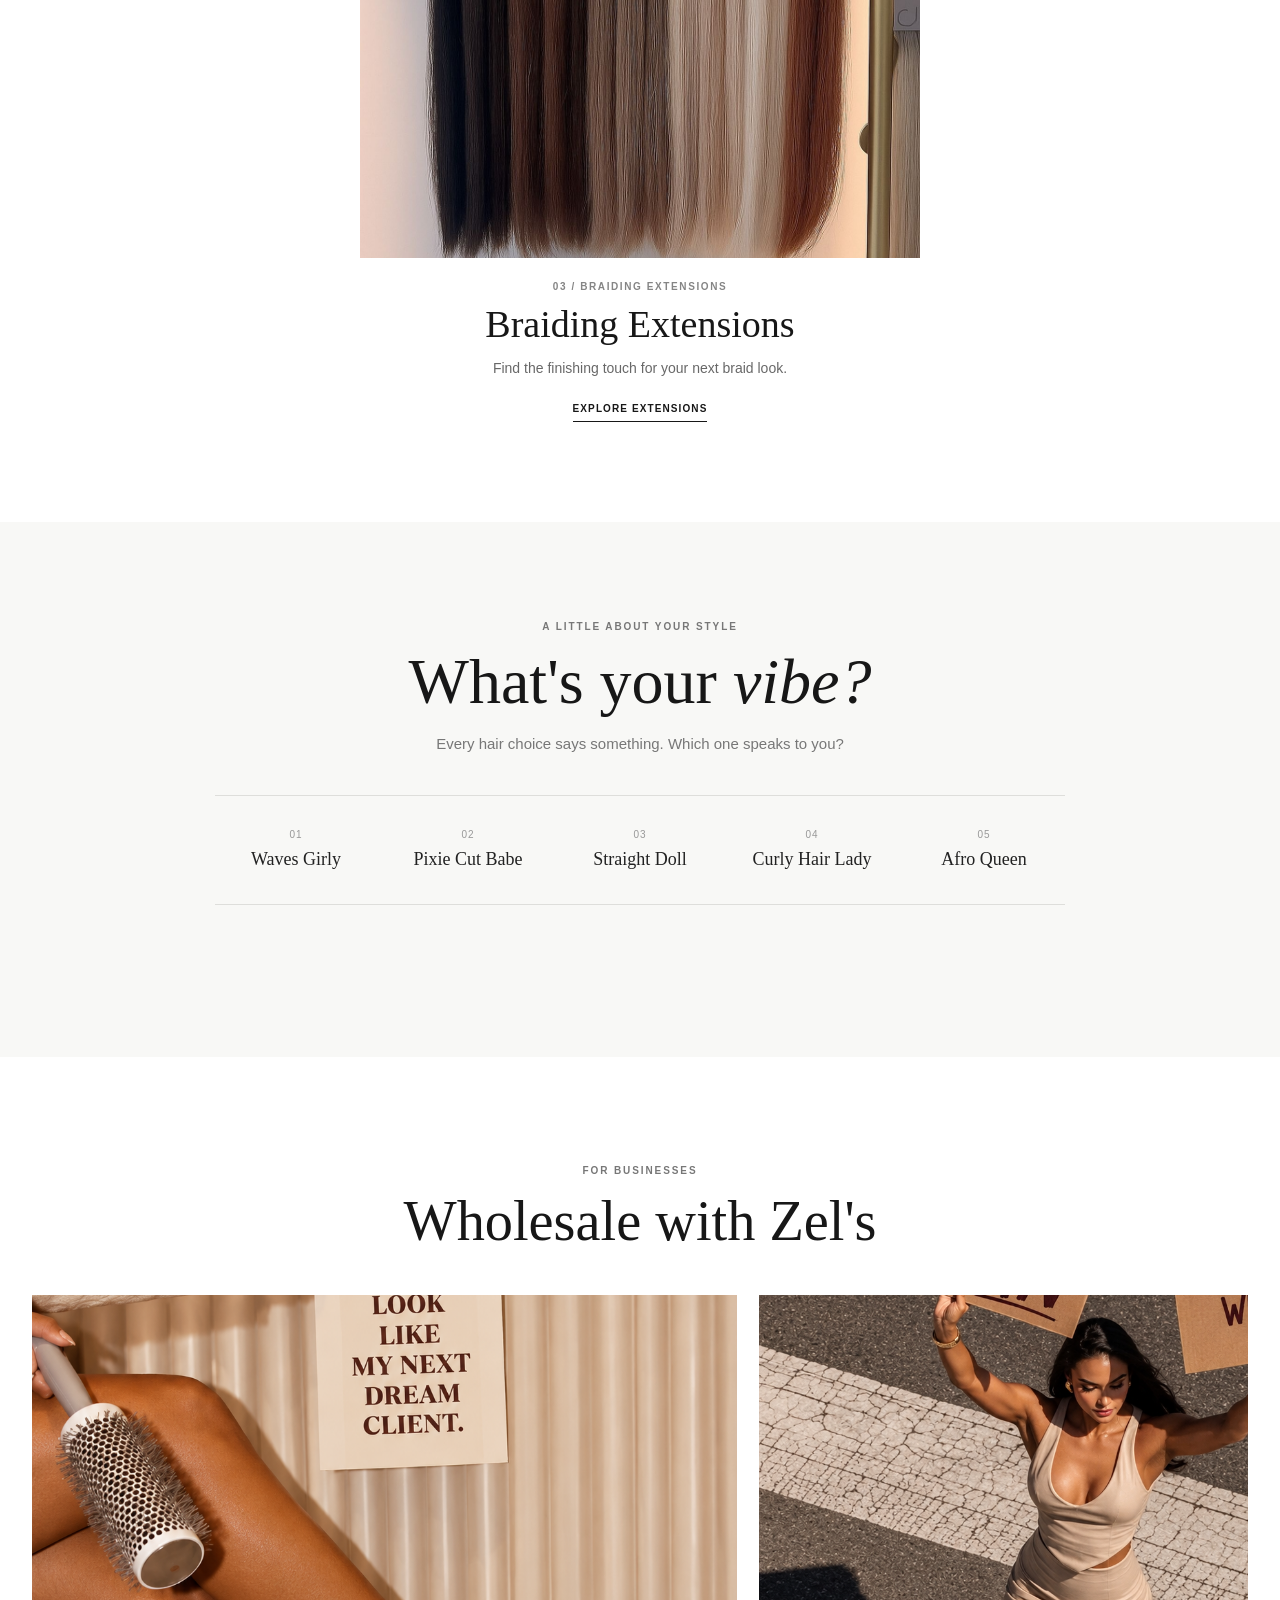
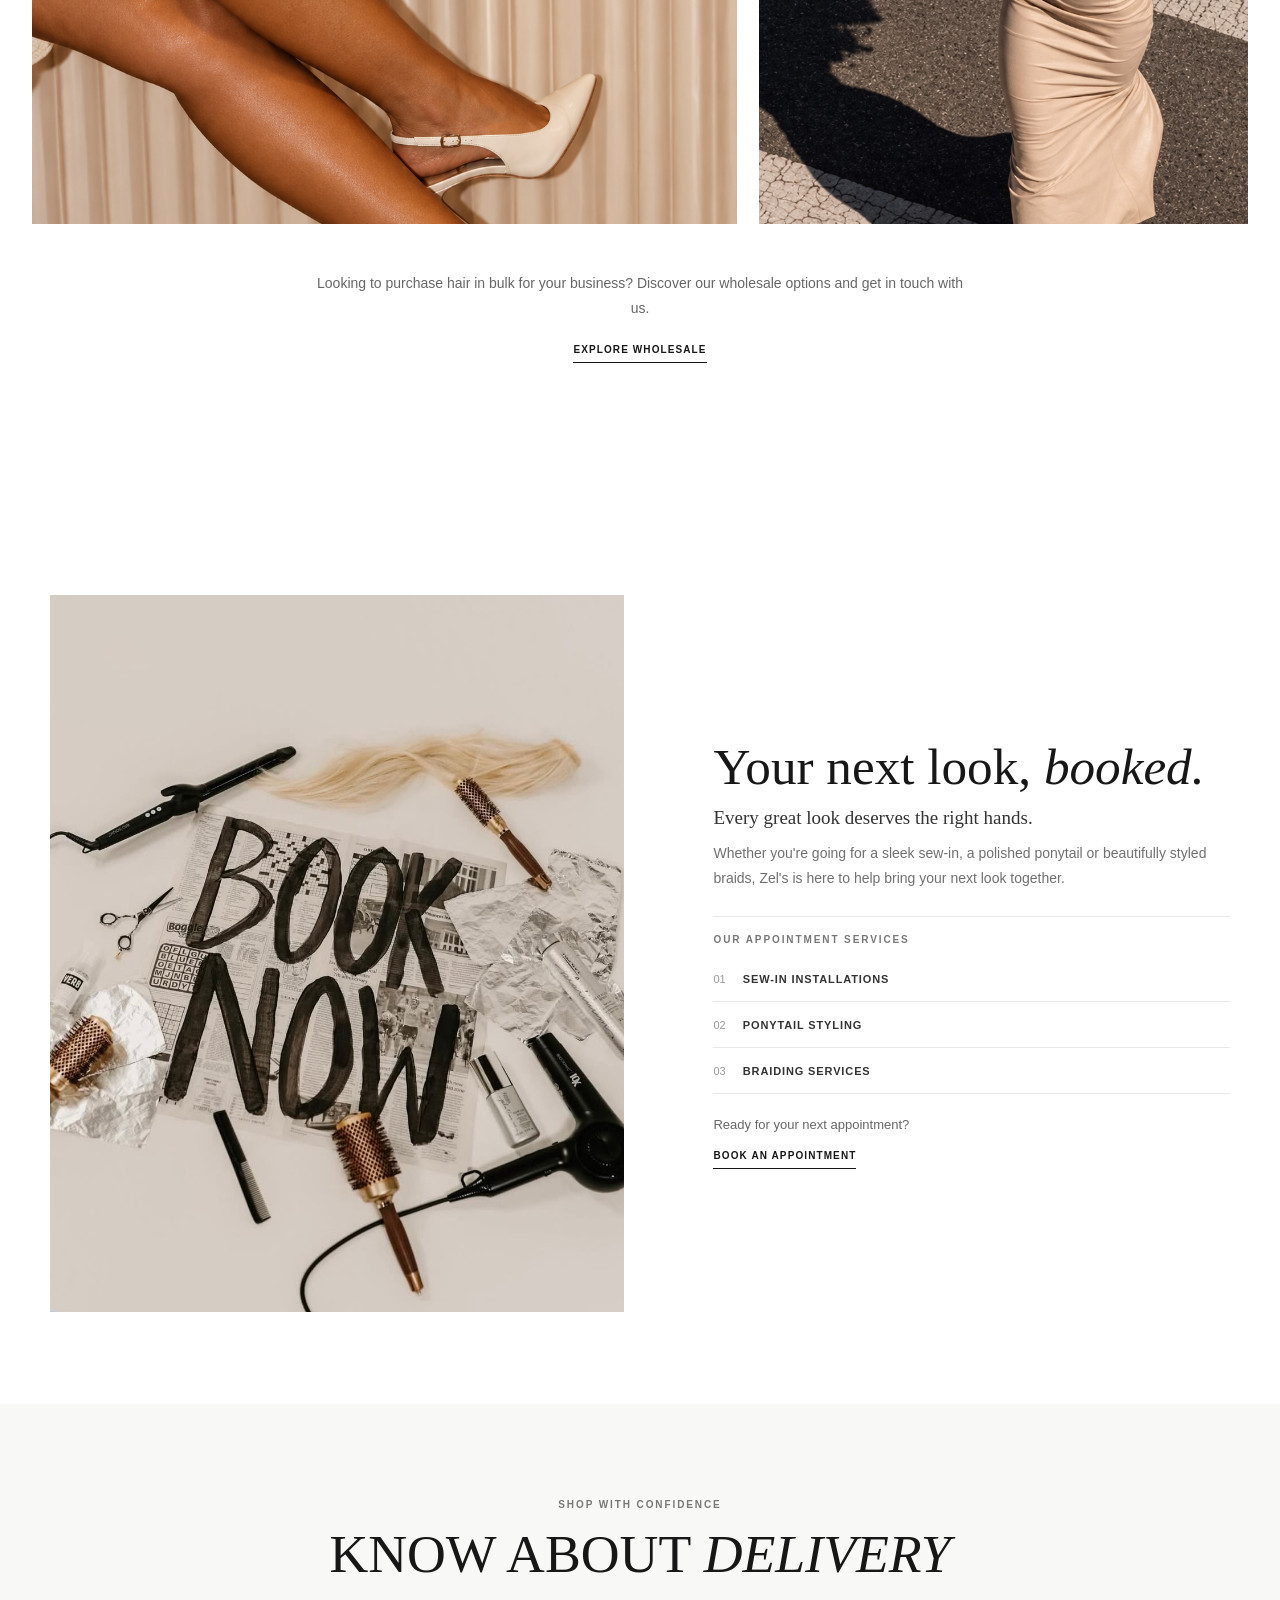
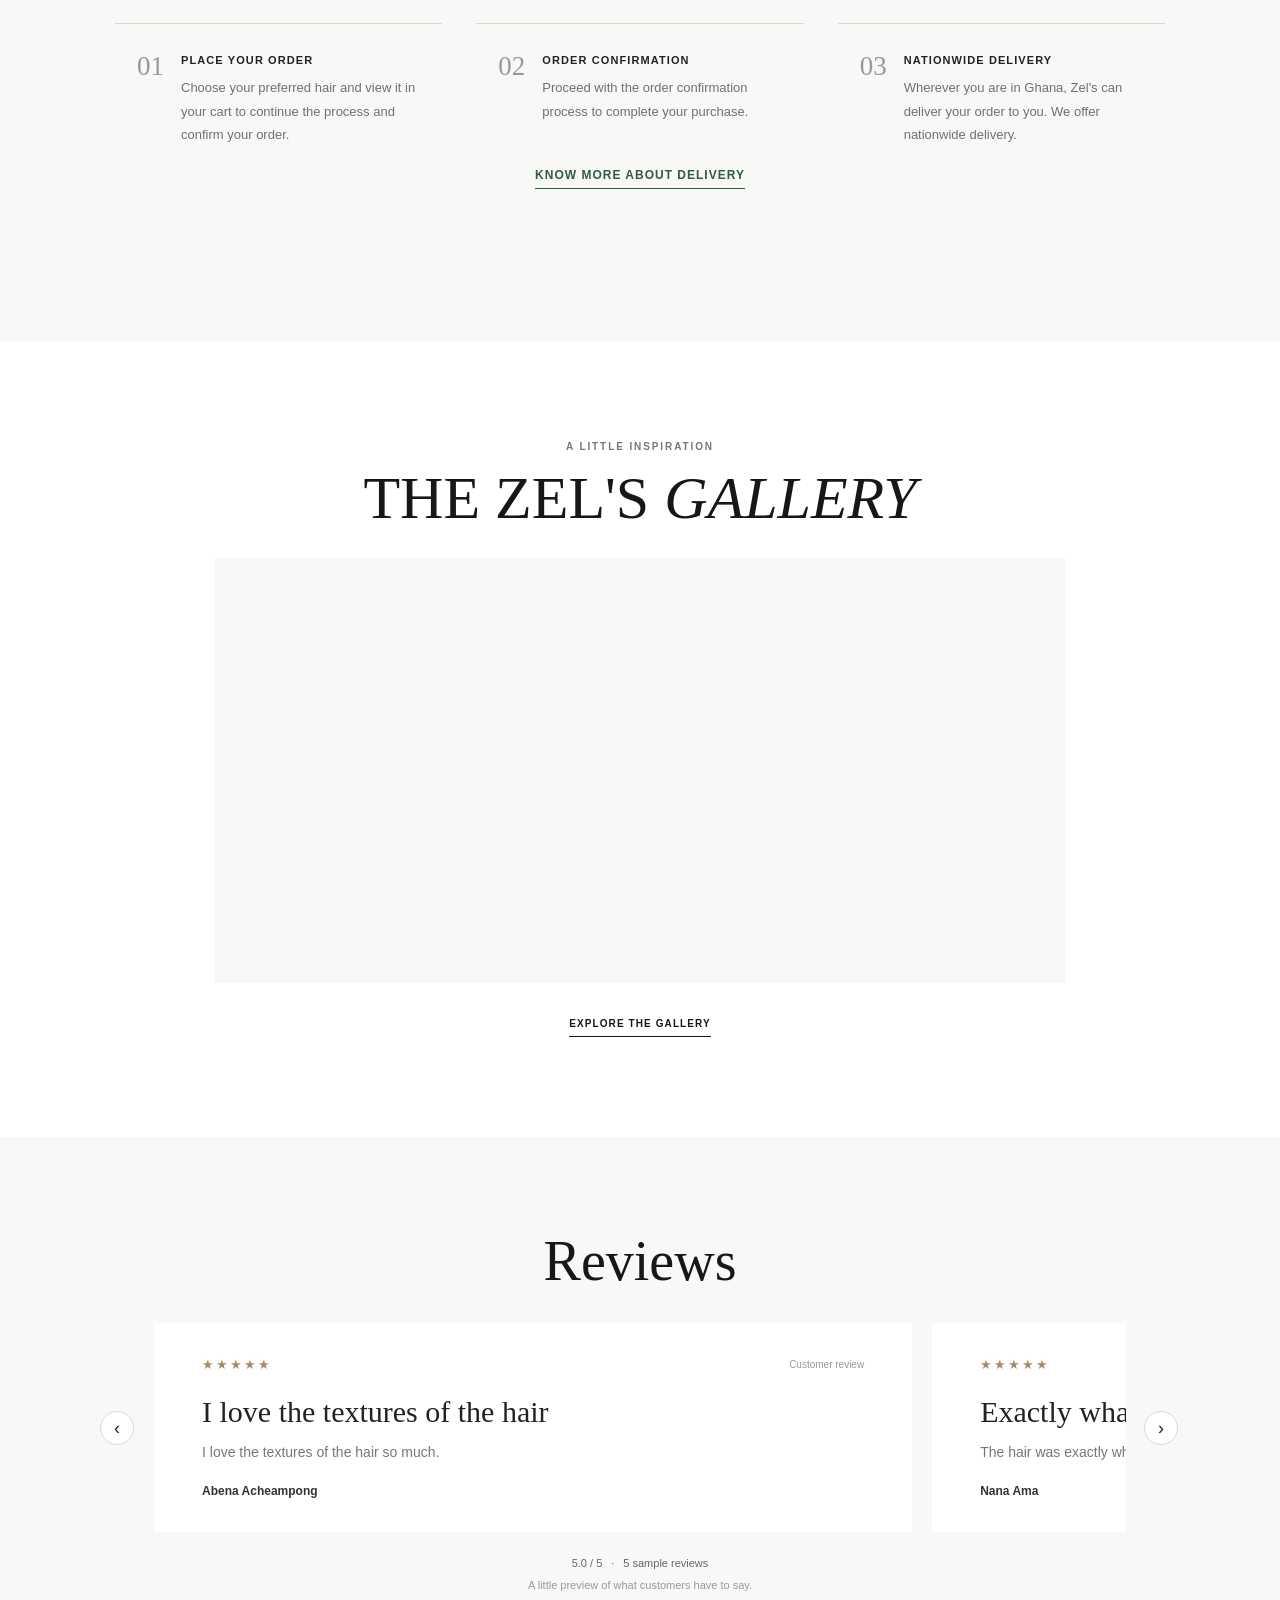
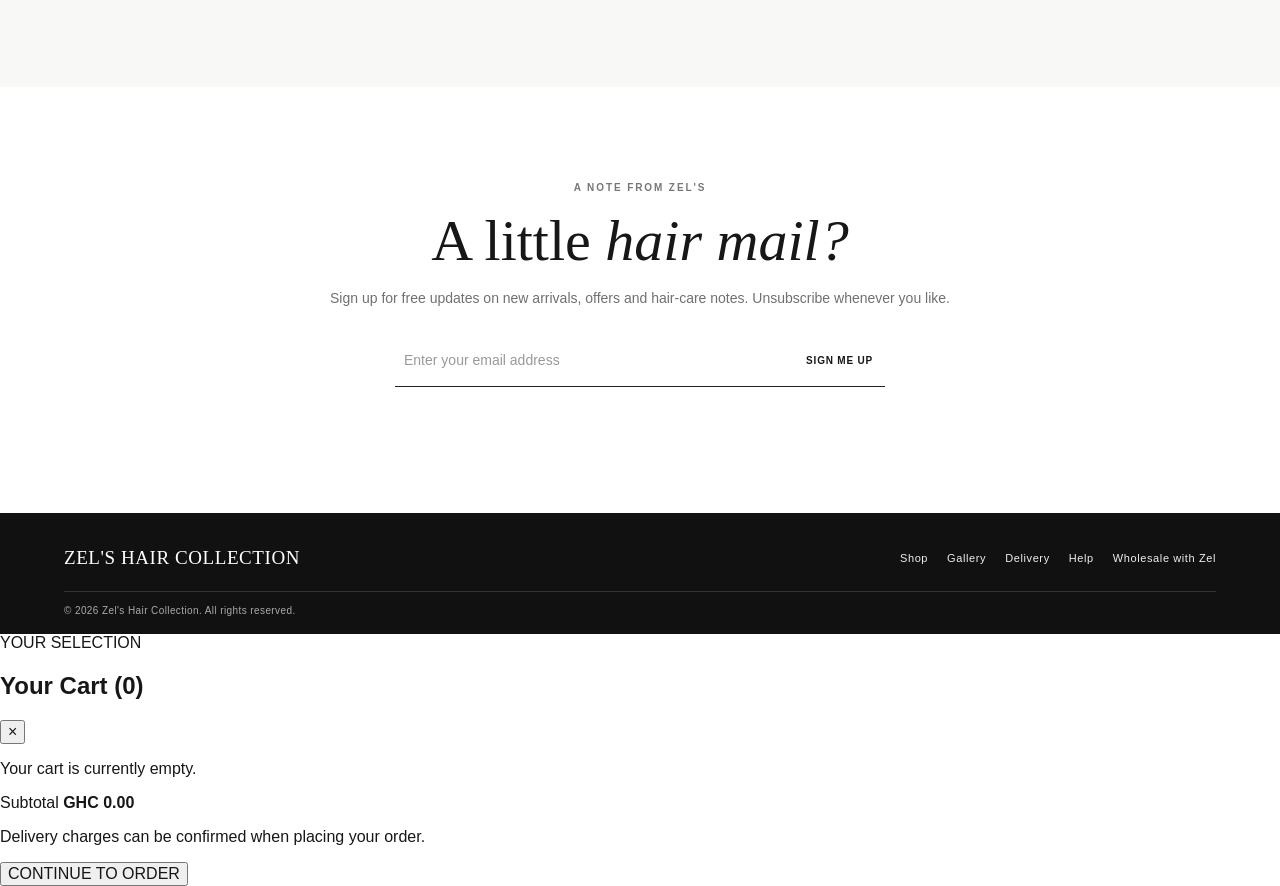
==== commit 3c86a965: "Refactor header actions and add shopping cart section" ====
--- a/index.html
+++ b/index.html
@@ -48,32 +48,40 @@
         <div class="header-actions">
 
             <!-- Search -->
-            <a class="header-icon search-button"
-               href="#shop"
-               aria-label="Browse hair collections">
-
-                <svg viewBox="0 0 24 24" aria-hidden="true">
-                    <circle cx="10.8" cy="10.8" r="7"></circle>
-                    <path d="M16 16L21 21"></path>
-                </svg>
-
+<button class="header-icon search-button" id="homeSearchToggle"
+        type="button" aria-label="Search products"
+        aria-expanded="false" aria-controls="homeSearchPanel">
+    <svg viewBox="0 0 24 24" aria-hidden="true">
+        <circle cx="10.8" cy="10.8" r="7"></circle>
+        <path d="M16 16L21 21"></path>
+    </svg>
+</button>
+
+<!-- Shopping Cart -->
+<button class="header-icon cart-button" type="button"
+        data-cart-open aria-label="Open shopping cart">
+    <svg viewBox="0 0 24 24" aria-hidden="true">
+        <path d="M5 8H19L20 21H4L5 8Z"></path>
+        <path d="M9 9V6A3 3 0 0 1 15 6V9"></path>
+    </svg>
+    <span class="shop-cart-count" data-cart-count>0</span>
+</button>
             </a>
 
-            <!-- Shopping Bag / Shop shortcut -->
-            <a class="header-icon cart-button"
-               href="shop.html"
-               aria-label="Shop hair">
-
-                <svg viewBox="0 0 24 24" aria-hidden="true">
-                    <path d="M5 8H19L20 21H4L5 8Z"></path>
-                    <path d="M9 9V6A3 3 0 0 1 15 6V9"></path>
-                </svg>
-
-            </a>
-
         </div>
 
     </header>
+    <!-- HOMEPAGE PRODUCT SEARCH -->
+<section class="shop-search-panel home-search-panel"
+         id="homeSearchPanel" hidden>
+    <label for="homeSearchInput">Search the collection</label>
+    <div class="shop-search-field">
+        <input id="homeSearchInput" type="search"
+               placeholder="Try body wave, wigs, braiding hair..."
+               autocomplete="off">
+        <button id="homeSearchSubmit" type="button">SEARCH</button>
+    </div>
+</section>
 
 <!-- HERO SECTION -->
 
@@ -552,6 +560,35 @@
 
 </div>
 
-
+<!-- SHARED SHOPPING CART -->
+<div class="cart-backdrop" data-cart-close hidden></div>
+
+<aside class="cart-drawer" id="shoppingCart"
+       aria-label="Shopping cart" aria-hidden="true">
+
+    <div class="cart-drawer-header">
+        <div>
+            <span class="cart-eyebrow">YOUR SELECTION</span>
+            <h2>Your Cart <span data-cart-heading-count>(0)</span></h2>
+        </div>
+        <button type="button" class="cart-close"
+                data-cart-close aria-label="Close cart">×</button>
+    </div>
+
+    <div class="cart-items" id="cartItems">
+        <p class="cart-empty">Your cart is currently empty.</p>
+    </div>
+
+    <div class="cart-drawer-footer">
+        <div class="cart-total-row">
+            <span>Subtotal</span>
+            <strong id="cartSubtotal">GHC 0.00</strong>
+        </div>
+        <p class="cart-note">Delivery charges can be confirmed when placing your order.</p>
+        <button type="button" class="cart-checkout" id="cartCheckout">
+            CONTINUE TO ORDER
+        </button>
+    </div>
+</aside>
 </body>
 </html>
--- a/style.css
+++ b/style.css
@@ -1730,4 +1730,245 @@
         bottom: 138px;
     }
 }
-
+/* DELIVERY PAGE LINK */
+
+.delivery-more {
+    display: flex;
+    justify-content: center;
+    padding: 10px 20px 55px;
+}
+
+.delivery-more-link {
+    display: inline-block;
+    color: #315c43;
+    font-size: 12px;
+    font-weight: 600;
+    letter-spacing: 1px;
+    text-decoration: none;
+    border-bottom: 1px solid #315c43;
+    padding-bottom: 6px;
+    transition: opacity 0.2s ease;
+}
+
+.delivery-more-link:hover {
+    opacity: 0.65;
+}
+
+@media (max-width: 650px) {
+    .delivery-more {
+        padding: 5px 20px 45px;
+    }
+}
+
+/* =====================================================
+   ZEL'S — DESKTOP IMAGE SIZE CORRECTION
+   Appointment and mobile layouts remain untouched
+   ===================================================== */
+
+@media (min-width: 761px) {
+
+  /* HERO IMAGE */
+  .hero {
+    width: min(100% - 80px, 1180px);
+    min-height: 490px;
+    margin: 35px auto 75px;
+  }
+
+  .hero-image {
+    min-height: 490px;
+    height: 490px;
+  }
+
+  .hero-content {
+    width: min(55%, 560px);
+    padding: 45px 55px;
+  }
+
+  /* CATEGORY IMAGES */
+  .category-grid {
+    grid-template-columns: minmax(0, 1fr);
+    gap: 55px;
+  }
+
+  .category-card-image {
+    width: min(100%, 560px);
+    aspect-ratio: 4 / 5;
+  }
+
+  .category-card-info {
+    width: min(100%, 540px);
+    padding-top: 18px;
+  }
+
+  /* WHOLESALE IMAGES */
+  .wholesale-track {
+    grid-auto-columns: 58%;
+    gap: 22px;
+  }
+
+  .wholesale-slide {
+    aspect-ratio: 4 / 3;
+  }
+
+  /* GALLERY VIDEO */
+  .gallery-video {
+    width: min(100%, 850px);
+    max-height: 480px;
+    margin-inline: auto;
+  }
+
+  .gallery-video video {
+    max-height: 480px;
+  }
+
+}
+
+/* =========================================
+   ZEL'S — DESKTOP SPLIT HERO
+   Image left / Text right
+   ========================================= */
+
+@media (min-width: 761px) {
+
+  .hero {
+    width: min(100% - 80px, 1180px);
+    min-height: 520px;
+    height: 520px;
+    margin: 35px auto 75px;
+
+    display: grid;
+    grid-template-columns: 1fr 1fr;
+    align-items: stretch;
+
+    overflow: hidden;
+    background: #fff;
+  }
+
+  .hero-image {
+    width: 100%;
+    height: 100%;
+    min-height: 0;
+
+    object-fit: contain;
+    object-position: center;
+    background: #fff;
+  }
+
+  .hero-content {
+    position: relative;
+    width: 100%;
+    height: 100%;
+    max-width: none;
+
+    display: flex;
+    flex-direction: column;
+    justify-content: center;
+    align-items: flex-start;
+
+    padding: 55px 50px;
+    background: #fff;
+  }
+
+}
+
+/* =========================================
+   ZEL'S — FINAL DESKTOP HERO CORRECTION
+   Full image LEFT / Text RIGHT
+   ========================================= */
+
+@media (min-width: 761px) {
+
+    .hero {
+        width: min(calc(100% - 80px), 1180px);
+        height: 520px;
+        min-height: 520px;
+        margin: 35px auto 75px;
+
+        display: grid;
+        grid-template-columns: 1fr 1fr;
+        grid-template-rows: 1fr;
+        align-items: stretch;
+        gap: 0;
+
+        position: relative;
+        overflow: hidden;
+        background: #fff;
+    }
+
+    /* IMAGE — LEFT HALF */
+    .hero-image {
+        grid-column: 1;
+        grid-row: 1;
+
+        display: block;
+        width: 100%;
+        height: 100%;
+        min-height: 0;
+
+        object-fit: contain;
+        object-position: center;
+        background: #fff;
+    }
+
+    /* REMOVE THE OLD DARK IMAGE OVERLAY */
+    .hero-overlay {
+        display: none;
+    }
+
+    /* TEXT — RIGHT HALF */
+    .hero-content {
+        grid-column: 2;
+        grid-row: 1;
+
+        position: relative;
+        z-index: 2;
+
+        display: flex;
+        flex-direction: column;
+        justify-content: center;
+        align-items: flex-start;
+
+        width: 100%;
+        height: 100%;
+        max-width: none;
+
+        padding: 45px clamp(30px, 5vw, 65px);
+
+        background: #fff;
+        color: #171717;
+        text-align: left;
+    }
+
+    .hero-eyebrow {
+        color: #777;
+    }
+
+    .hero-heading {
+        max-width: 480px;
+        color: #171717;
+        font-size: clamp(40px, 4.5vw, 62px);
+        line-height: 1.08;
+    }
+
+    .hero-description {
+        max-width: 390px;
+        color: #666;
+        font-size: 13px;
+        line-height: 1.9;
+    }
+
+    .hero-btn.appointment-btn {
+        background: #fff;
+        border-color: #171717;
+        color: #171717;
+    }
+
+    .hero-btn.appointment-btn:hover {
+        background: #171717;
+        color: #fff;
+    }
+}
+
+
+
+
